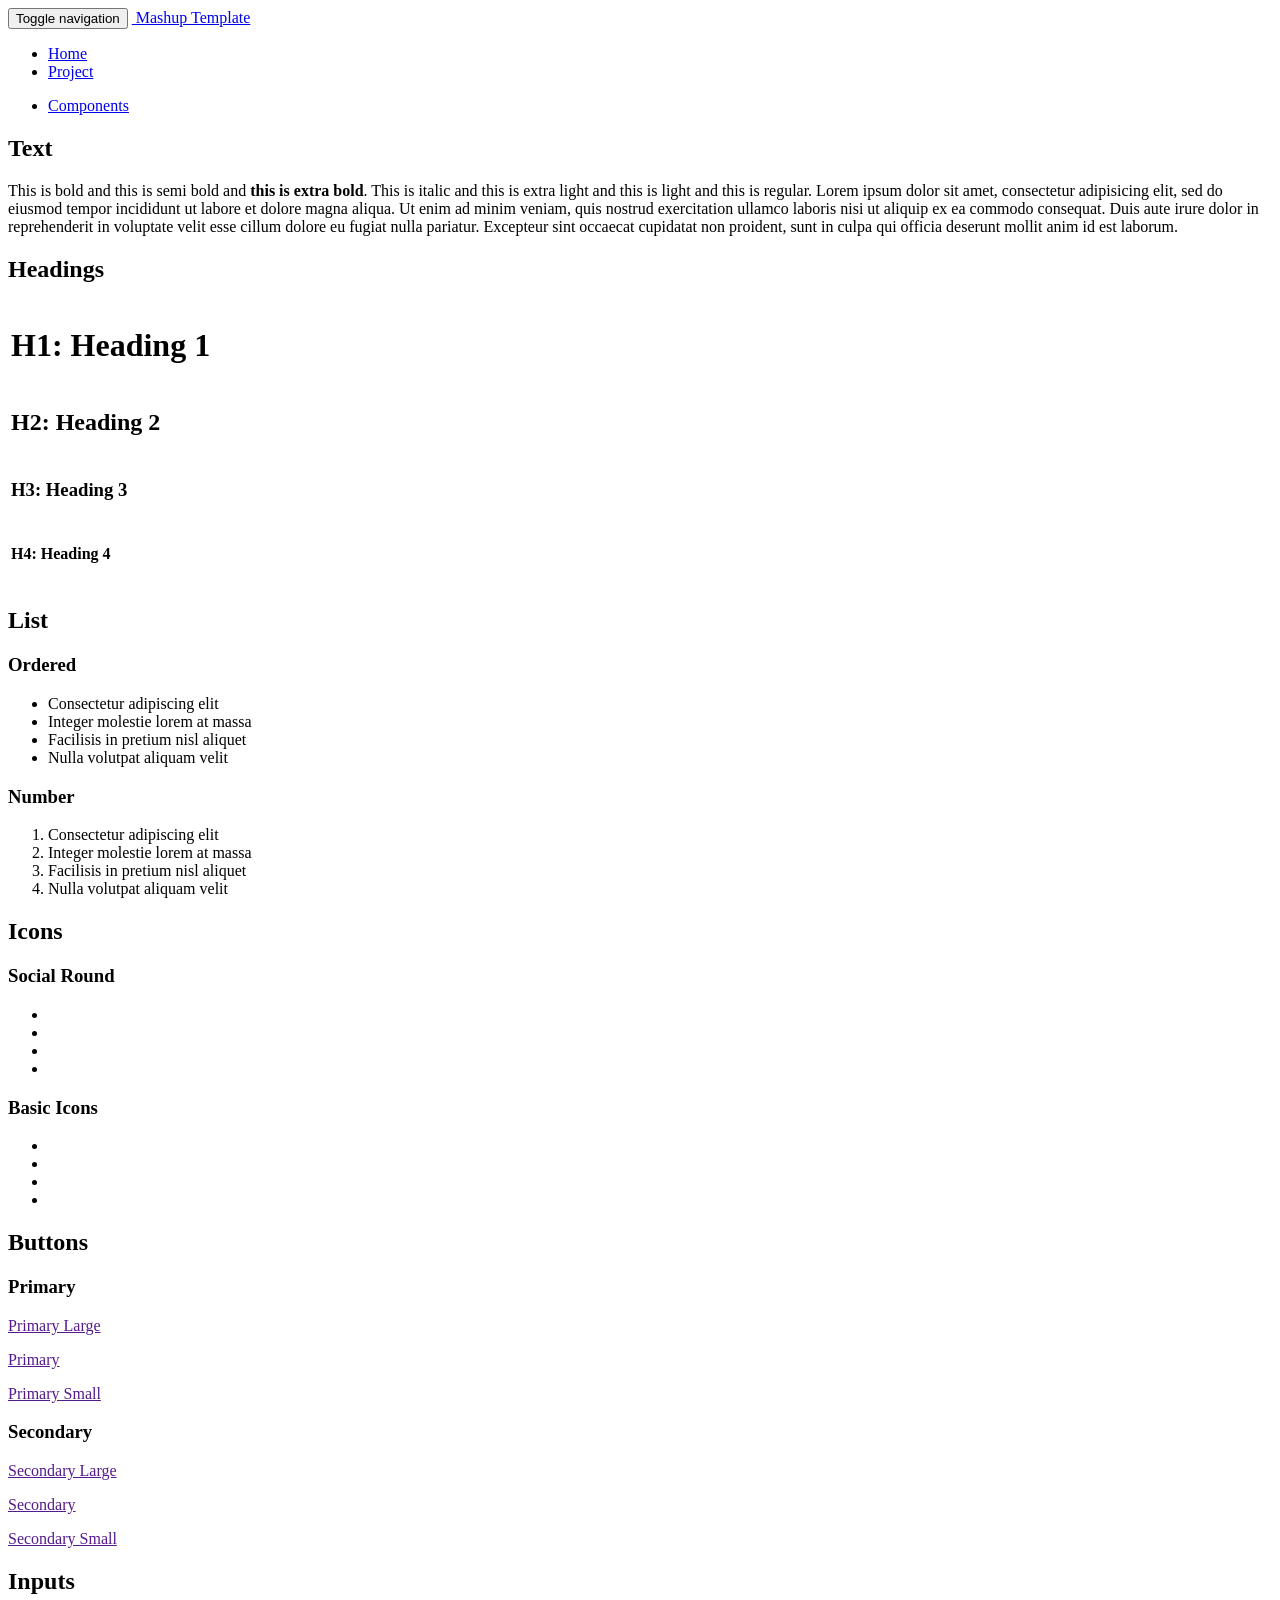
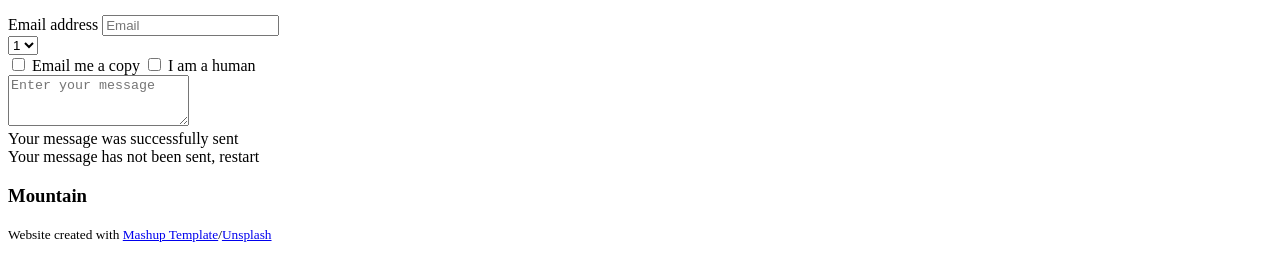
==== components.html @ 3204c40a "first commit" ====
<!DOCTYPE html>
<html lang="en">

<head>
  <meta charset="UTF-8">
  <meta content="IE=edge" http-equiv="X-UA-Compatible">
  <meta content="width=device-width,initial-scale=1" name="viewport">
  <meta content="description" name="description">
  <meta name="google" content="notranslate" />
  <meta content="Mashup templates have been developped by Orson.io team" name="author">

  <!-- Disable tap highlight on IE -->
  <meta name="msapplication-tap-highlight" content="no">
  
  
  <link rel="apple-touch-icon" sizes="180x180" href="./assets/apple-icon-180x180.png">
  <link href="./assets/favicon.ico" rel="icon">

  <link href="" rel="stylesheet">


  <title>Title page</title>

<link href="./main.550dcf66.css" rel="stylesheet"></head>

<body> <!-- Add your content of header -->
<header>
  <nav class="navbar navbar-default active">
    <div class="container">
      <div class="navbar-header">
        <button type="button" class="navbar-toggle collapsed" data-toggle="collapse" data-target="#navbar-collapse" aria-expanded="false">
          <span class="sr-only">Toggle navigation</span>
          <span class="icon-bar"></span>
          <span class="icon-bar"></span>
          <span class="icon-bar"></span>
        </button>
        <a class="navbar-brand" href="./index.html" title="">
          <img src="./assets/images/mashup-icon.svg" class="navbar-logo-img" alt="">
          Mashup Template
        </a>
      </div>

      <div class="collapse navbar-collapse" id="navbar-collapse">
        <ul class="nav navbar-nav navbar-right">
          <li><a href="./index.html" title="">Home</a></li>
          <li><a href="./project.html" title="">Project</a></li>
          <li>
            <p>
              <a href="./components.html" class="btn btn-default navbar-btn" title="">Components</a>
            </p>
          </li>

        </ul>
      </div> 
    </div>
  </nav>
</header>

<!-- Add your site or app content here -->
  <div class="container">
    <div class="row">
      <div class="col-xs-12 col-md-6">

        <div class="template-example">
          <h2 class="template-title-example">Text</h2>
          <p>This is bold and this is semi bold and <b>this is extra bold</b>. This is italic and this is extra light and this is light
          and this is regular. Lorem ipsum dolor sit amet, consectetur adipisicing elit, sed do eiusmod
          tempor incididunt ut labore et dolore magna aliqua. Ut enim ad minim veniam,
          quis nostrud exercitation ullamco laboris nisi ut aliquip ex ea commodo
          consequat. Duis aute irure dolor in reprehenderit in voluptate velit esse
          cillum dolore eu fugiat nulla pariatur. Excepteur sint occaecat cupidatat non
          proident, sunt in culpa qui officia deserunt mollit anim id est laborum.
          </p>
        </div>

        <div class="template-example">
          <h2 class="template-title-example">Headings</h2>
          
          <table class="table table-bordered">
            <tr><td><h1>H1: Heading 1</h1></td></tr>
            <tr><td><h2>H2: Heading 2</h2></td></tr>
            <tr><td><h3>H3: Heading 3</h3></td></tr>
            <tr><td><h4>H4: Heading 4</h4></td></tr>
          </table>
        </div>

        <div class="template-example">
          <h2 class="template-title-example">List</h2>
          <div class="row">
            <div class="col-md-6">
              <h3 class="template-title-example">Ordered</h3>
              <ul>
                <li>Consectetur adipiscing elit</li>
                <li>Integer molestie lorem at massa</li>
                <li>Facilisis in pretium nisl aliquet</li>
                <li>Nulla volutpat aliquam velit</li>
              </ul>
            </div>
            <div class="col-md-6">
              <h3 class="template-title-example">Number</h3>
              <ol>
                <li>Consectetur adipiscing elit</li>
                <li>Integer molestie lorem at massa</li>
                <li>Facilisis in pretium nisl aliquet</li>
                <li>Nulla volutpat aliquam velit</li>
              </ol>
            </div>
          </div>
        </div>

        
      </div>

      <div class="col-xs-12 col-md-6">
        <div class="template-example">
          <h2 class="template-title-example">Icons</h2>
          
          <div class="row">
            <div class="col-md-6">
              <h3 class="template-title-example">Social Round</h2>
              <ul class="list-icons">
                <li>
                  <a href="" class="social-round-icon fa-icon">
                    <i class="fa fa-facebook"></i>
                  </a>
                </li>
                <li>
                  <a href="" class="social-round-icon fa-icon">
                    <i class="fa fa-twitter"></i>
                  </a>
                </li>
                <li>
                  <a href="" class="social-round-icon fa-icon">
                    <i class="fa fa-linkedin"></i>
                  </a>
                </li>
                <li>
                  <a href="" class="social-round-icon fa-icon">
                    <i class="fa fa-instagram"></i>
                  </a>
                </li>
              </ul>
            </div>
            <div class="col-md-6">
               <h3 class="template-title-example">Basic Icons</h2>
                <ul class="list-icons">
                  <li>
                    <span class="fa-icon">
                      <i class="fa fa-facebook"></i>
                    </span>
                  </li>
                  <li>
                    <span class="fa-icon">
                      <i class="fa fa-twitter"></i>
                    </span>
                  </li>
                  <li>
                    <span class="fa-icon">
                      <i class="fa fa-linkedin"></i>
                    </span>
                  </li>
                  <li>
                    <span class="fa-icon">
                      <i class="fa fa-instagram"></i>
                    </span>
                  </li>
                </ul>
            </div>

          </div>


          


        </div>

        <div class="template-example">
          <h2 class="template-title-example">Buttons</h2>
          <div class="row">
            <div class="col-md-6">
              <h3 class="template-title-example">Primary</h2>
              <div class="row">
                  <div class="col-md-6">
                  <p><a href="" class="btn btn-primary btn-lg">Primary Large</a></p>
                  <p><a href="" class="btn btn-primary">Primary </a></p>
                  <p><a href="" class="btn btn-primary btn-sm">Primary Small</a></p>
                </div>
              </div>

            </div>

            <div class="col-md-6">
              <h3 class="template-title-example">Secondary</h2>
              <div class="row">
                  <div class="col-md-6">
                  <p><a href="" class="btn btn-info btn-lg">Secondary Large</a></p>
                  <p><a href="" class="btn btn-info">Secondary </a></p>
                  <p><a href="" class="btn btn-info btn-sm">Secondary Small</a></p>
                </div>
              </div>
            </div>
          </div>
        </div>
        
        <div class="template-example">
          <h2 class="template-title-example">Inputs</h2>

            <div class="form-group">
              <label for="exampleInputEmail1">Email address</label>
              <input type="email" class="form-control" id="exampleInputEmail1" placeholder="Email">
            </div>

            <div class="form-group">
              <select class="form-control">
                <option>1</option>
                <option>2</option>
                <option>3</option>
                <option>4</option>
                <option>5</option>
              </select>
            </div>

            <div class="form-group">
              <label class="checkbox-inline">
                <input 
                type="checkbox" id="inlineCheckbox1" value="option1"> Email me a copy
              </label>
              <label class="checkbox-inline">
                <input type="checkbox" id="inlineCheckbox2" value="option2"> I am a human
              </label>
            </div>

            <div class="form-group">
              <textarea class="form-control" rows="3" placeholder="Enter your message"></textarea>
            </div>
            
            <div class="alert alert-success" role="alert">Your message was successfully sent</div>
            <div class="alert alert-danger" role="alert">Your message has not been sent, restart</div>
        </div>




      </div>
    </div>
  </div>

<footer class="footer-container white-text-container">
  <div class="container">
    <div class="row">

     
      <div class="col-xs-12">
        <h3>Mountain</h3>

        <div class="row">
          <div class="col-xs-12 col-sm-7">
            <p><small>Website created with <a href="http://www.mashup-template.com/" title="Create website with free html template">Mashup Template</a>/<a href="https://www.unsplash.com/" title="Beautiful Free Images">Unsplash</a></small>
            </p>
          </div>
          <div class="col-xs-12 col-sm-5">
            <p class="text-right">
              <a href="https://facebook.com/" class="social-round-icon white-round-icon fa-icon" title="">
                <i class="fa fa-facebook" aria-hidden="true"></i>
              </a>
              <a href="https://twitter.com/" class="social-round-icon white-round-icon fa-icon" title="">
                <i class="fa fa-twitter" aria-hidden="true"></i>
              </a>
              <a href="https://www.linkedin.com/" class="social-round-icon white-round-icon fa-icon" title="">
                <i class="fa fa-linkedin" aria-hidden="true"></i>
              </a>
            </p>
          </div>
        </div>
        
        
      </div>
    </div>
  </div>
</footer>

<script>
  document.addEventListener("DOMContentLoaded", function (event) {
    navActivePage();
    scrollRevelation('.reveal');
  });
</script>

<!-- Google Analytics: change UA-XXXXX-X to be your site's ID 

<script>
  (function (i, s, o, g, r, a, m) {
    i['GoogleAnalyticsObject'] = r; i[r] = i[r] || function () {
      (i[r].q = i[r].q || []).push(arguments)
    }, i[r].l = 1 * new Date(); a = s.createElement(o),
      m = s.getElementsByTagName(o)[0]; a.async = 1; a.src = g; m.parentNode.insertBefore(a, m)
  })(window, document, 'script', '//www.google-analytics.com/analytics.js', 'ga');
  ga('create', 'UA-XXXXX-X', 'auto');
  ga('send', 'pageview');
</script>

--> <script type="text/javascript" src="./main.0cf8b554.js"></script></body>

</html>
---- main.550dcf66.css ----
@import url(https://fonts.googleapis.com/css?family=Hind+Siliguri:300,600|Martel:400,900);@import url(https://maxcdn.bootstrapcdn.com/font-awesome/4.7.0/css/font-awesome.min.css);/*!
 * Bootstrap v3.3.7 (http://getbootstrap.com)
 * Copyright 2011-2016 Twitter, Inc.
 * Licensed under MIT (https://github.com/twbs/bootstrap/blob/master/LICENSE)
 */
/*! normalize.css v3.0.3 | MIT License | github.com/necolas/normalize.css */html{font-family:sans-serif;-ms-text-size-adjust:100%;-webkit-text-size-adjust:100%}body{margin:0}article,aside,details,figcaption,figure,footer,header,hgroup,main,menu,nav,section,summary{display:block}audio,canvas,progress,video{display:inline-block;vertical-align:baseline}audio:not([controls]){display:none;height:0}[hidden],template{display:none}a{background-color:transparent}a:active,a:hover{outline:0}abbr[title]{border-bottom:1px dotted}b,strong{font-weight:700}dfn{font-style:italic}h1{font-size:2em;margin:.67em 0}mark{background:#ff0;color:#000}small{font-size:80%}sub,sup{font-size:75%;line-height:0;position:relative;vertical-align:baseline}sup{top:-.5em}sub{bottom:-.25em}img{border:0}svg:not(:root){overflow:hidden}figure{margin:1em 40px}hr{box-sizing:content-box;height:0}pre{overflow:auto}code,kbd,pre,samp{font-family:monospace,monospace;font-size:1em}button,input,optgroup,select,textarea{color:inherit;font:inherit;margin:0}button{overflow:visible}button,select{text-transform:none}button,html input[type=button],input[type=reset],input[type=submit]{-webkit-appearance:button;cursor:pointer}button[disabled],html input[disabled]{cursor:default}button::-moz-focus-inner,input::-moz-focus-inner{border:0;padding:0}input{line-height:normal}input[type=checkbox],input[type=radio]{box-sizing:border-box;padding:0}input[type=number]::-webkit-inner-spin-button,input[type=number]::-webkit-outer-spin-button{height:auto}input[type=search]{-webkit-appearance:textfield;box-sizing:content-box}input[type=search]::-webkit-search-cancel-button,input[type=search]::-webkit-search-decoration{-webkit-appearance:none}fieldset{border:1px solid silver;margin:0 2px;padding:.35em .625em .75em}textarea{overflow:auto}optgroup{font-weight:700}table{border-collapse:collapse;border-spacing:0}td,th{padding:0}

/*! Source: https://github.com/h5bp/html5-boilerplate/blob/master/src/css/main.css */@media print{*,:after,:before{background:transparent!important;color:#000!important;box-shadow:none!important;text-shadow:none!important}a,a:visited{text-decoration:underline}a[href]:after{content:" (" attr(href) ")"}abbr[title]:after{content:" (" attr(title) ")"}a[href^="#"]:after,a[href^="javascript:"]:after{content:""}blockquote,pre{border:1px solid #999;page-break-inside:avoid}thead{display:table-header-group}img,tr{page-break-inside:avoid}img{max-width:100%!important}h2,h3,p{orphans:3;widows:3}h2,h3{page-break-after:avoid}.navbar{display:none}.btn>.caret,.dropup>.btn>.caret{border-top-color:#000!important}.label{border:1px solid #000}.table{border-collapse:collapse!important}.table td,.table th{background-color:#fff!important}.table-bordered td,.table-bordered th{border:1px solid #ddd!important}}*,:after,:before{-webkit-box-sizing:border-box;-moz-box-sizing:border-box;box-sizing:border-box}html{font-size:10px;-webkit-tap-highlight-color:transparent}body{font-family:Hind Siliguri,Helvetica,Arial,sans-serif;font-size:18px;line-height:1.42857;color:#838383;background-color:#fff}button,input,select,textarea{font-family:inherit;font-size:inherit;line-height:inherit}a{color:#1763e9;text-decoration:none}a:focus,a:hover{color:#1045a4;text-decoration:underline}a:focus{outline:5px auto -webkit-focus-ring-color;outline-offset:-2px}figure{margin:0}img{vertical-align:middle}.img-responsive{display:block;max-width:100%;height:auto}.img-rounded{border-radius:4px}.img-thumbnail{padding:4px;line-height:1.42857;background-color:#fff;border:1px solid #ddd;border-radius:2px;-webkit-transition:all .2s ease-in-out;-o-transition:all .2s ease-in-out;transition:all .2s ease-in-out;display:inline-block;max-width:100%;height:auto}.img-circle{border-radius:50%}hr{margin-top:25px;margin-bottom:25px;border:0;border-top:1px solid #eee}.sr-only{position:absolute;width:1px;height:1px;margin:-1px;padding:0;overflow:hidden;clip:rect(0,0,0,0);border:0}.sr-only-focusable:active,.sr-only-focusable:focus{position:static;width:auto;height:auto;margin:0;overflow:visible;clip:auto}[role=button]{cursor:pointer}.h1,.h2,.h3,.h4,.h5,.h6,h1,h2,h3,h4,h5,h6{font-family:Martel,Times New Roman,Times,serif;font-weight:900;line-height:1.1;color:#1763e9}.h1 .small,.h1 small,.h2 .small,.h2 small,.h3 .small,.h3 small,.h4 .small,.h4 small,.h5 .small,.h5 small,.h6 .small,.h6 small,h1 .small,h1 small,h2 .small,h2 small,h3 .small,h3 small,h4 .small,h4 small,h5 .small,h5 small,h6 .small,h6 small{font-weight:400;line-height:1;color:#777}.h1,.h2,.h3,h1,h2,h3{margin-top:25px;margin-bottom:12.5px}.h1 .small,.h1 small,.h2 .small,.h2 small,.h3 .small,.h3 small,h1 .small,h1 small,h2 .small,h2 small,h3 .small,h3 small{font-size:65%}.h4,.h5,.h6,h4,h5,h6{margin-top:12.5px;margin-bottom:12.5px}.h4 .small,.h4 small,.h5 .small,.h5 small,.h6 .small,.h6 small,h4 .small,h4 small,h5 .small,h5 small,h6 .small,h6 small{font-size:75%}.h1,h1{font-size:59px}.h2,h2{font-size:31px}.h3,h3{font-size:24px}.h4,.h5,h4,h5{font-size:18px}.h6,h6{font-size:16px}p{margin:0 0 12.5px}.lead{margin-bottom:25px;font-size:20px;font-weight:300;line-height:1.4}@media (min-width:768px){.lead{font-size:27px}}.small,small{font-size:77%}.mark,mark{background-color:#fcf8e3;padding:.2em}.text-left{text-align:left}.text-right{text-align:right}.text-center{text-align:center}.text-justify{text-align:justify}.text-nowrap{white-space:nowrap}.text-lowercase{text-transform:lowercase}.initialism,.text-uppercase{text-transform:uppercase}.text-capitalize{text-transform:capitalize}.text-muted{color:#777}.text-primary{color:#1763e9}a.text-primary:focus,a.text-primary:hover{color:#124fbb}.text-success{color:#fff}a.text-success:focus,a.text-success:hover{color:#e6e6e6}.text-info{color:#31708f}a.text-info:focus,a.text-info:hover{color:#245269}.text-warning{color:#8a6d3b}a.text-warning:focus,a.text-warning:hover{color:#66512c}.text-danger{color:#fff}a.text-danger:focus,a.text-danger:hover{color:#e6e6e6}.bg-primary{color:#fff;background-color:#1763e9}a.bg-primary:focus,a.bg-primary:hover{background-color:#124fbb}.bg-success{background-color:#08005f}a.bg-success:focus,a.bg-success:hover{background-color:#04002c}.bg-info{background-color:#d9edf7}a.bg-info:focus,a.bg-info:hover{background-color:#afd9ee}.bg-warning{background-color:#fcf8e3}a.bg-warning:focus,a.bg-warning:hover{background-color:#f7ecb5}.bg-danger{background-color:#ca044b}a.bg-danger:focus,a.bg-danger:hover{background-color:#980338}.page-header{padding-bottom:11.5px;margin:50px 0 25px;border-bottom:1px solid #eee}ol,ul{margin-top:0;margin-bottom:12.5px}ol ol,ol ul,ul ol,ul ul{margin-bottom:0}.list-inline,.list-unstyled{padding-left:0;list-style:none}.list-inline{margin-left:-5px}.list-inline>li{display:inline-block;padding-left:5px;padding-right:5px}dl{margin-top:0;margin-bottom:25px}dd,dt{line-height:1.42857}dt{font-weight:700}dd{margin-left:0}.dl-horizontal dd:after,.dl-horizontal dd:before{content:" ";display:table}.dl-horizontal dd:after{clear:both}@media (min-width:768px){.dl-horizontal dt{float:left;width:160px;clear:left;text-align:right;overflow:hidden;text-overflow:ellipsis;white-space:nowrap}.dl-horizontal dd{margin-left:180px}}abbr[data-original-title],abbr[title]{cursor:help;border-bottom:1px dotted #777}.initialism{font-size:90%}blockquote{padding:12.5px 25px;margin:0 0 25px;font-size:22.5px;border-left:5px solid #eee}blockquote ol:last-child,blockquote p:last-child,blockquote ul:last-child{margin-bottom:0}blockquote .small,blockquote footer,blockquote small{display:block;font-size:80%;line-height:1.42857;color:#777}blockquote .small:before,blockquote footer:before,blockquote small:before{content:"\2014   \A0"}.blockquote-reverse,blockquote.pull-right{padding-right:15px;padding-left:0;border-right:5px solid #eee;border-left:0;text-align:right}.blockquote-reverse .small:before,.blockquote-reverse footer:before,.blockquote-reverse small:before,blockquote.pull-right .small:before,blockquote.pull-right footer:before,blockquote.pull-right small:before{content:""}.blockquote-reverse .small:after,.blockquote-reverse footer:after,.blockquote-reverse small:after,blockquote.pull-right .small:after,blockquote.pull-right footer:after,blockquote.pull-right small:after{content:"\A0   \2014"}address{margin-bottom:25px;font-style:normal;line-height:1.42857}code,kbd,pre,samp{font-family:Menlo,Monaco,Consolas,Courier New,monospace}code{color:#c7254e;background-color:#f9f2f4}code,kbd{padding:2px 4px;font-size:90%;border-radius:2px}kbd{color:#fff;background-color:#333;box-shadow:inset 0 -1px 0 rgba(0,0,0,.25)}kbd kbd{padding:0;font-size:100%;font-weight:700;box-shadow:none}pre{display:block;padding:12px;margin:0 0 12.5px;font-size:17px;line-height:1.42857;word-break:break-all;word-wrap:break-word;color:#333;background-color:#f5f5f5;border:1px solid #ccc;border-radius:2px}pre code{padding:0;font-size:inherit;color:inherit;white-space:pre-wrap;background-color:transparent;border-radius:0}.pre-scrollable{max-height:340px;overflow-y:scroll}.container{margin-right:auto;margin-left:auto;padding-left:15px;padding-right:15px}.container:after,.container:before{content:" ";display:table}.container:after{clear:both}@media (min-width:768px){.container{width:750px}}@media (min-width:992px){.container{width:970px}}@media (min-width:1200px){.container{width:1170px}}.container-fluid{margin-right:auto;margin-left:auto;padding-left:15px;padding-right:15px}.container-fluid:after,.container-fluid:before{content:" ";display:table}.container-fluid:after{clear:both}.row{margin-left:-15px;margin-right:-15px}.row:after,.row:before{content:" ";display:table}.row:after{clear:both}.col-lg-1,.col-lg-2,.col-lg-3,.col-lg-4,.col-lg-5,.col-lg-6,.col-lg-7,.col-lg-8,.col-lg-9,.col-lg-10,.col-lg-11,.col-lg-12,.col-md-1,.col-md-2,.col-md-3,.col-md-4,.col-md-5,.col-md-6,.col-md-7,.col-md-8,.col-md-9,.col-md-10,.col-md-11,.col-md-12,.col-sm-1,.col-sm-2,.col-sm-3,.col-sm-4,.col-sm-5,.col-sm-6,.col-sm-7,.col-sm-8,.col-sm-9,.col-sm-10,.col-sm-11,.col-sm-12,.col-xs-1,.col-xs-2,.col-xs-3,.col-xs-4,.col-xs-5,.col-xs-6,.col-xs-7,.col-xs-8,.col-xs-9,.col-xs-10,.col-xs-11,.col-xs-12{position:relative;min-height:1px;padding-left:15px;padding-right:15px}.col-xs-1,.col-xs-2,.col-xs-3,.col-xs-4,.col-xs-5,.col-xs-6,.col-xs-7,.col-xs-8,.col-xs-9,.col-xs-10,.col-xs-11,.col-xs-12{float:left}.col-xs-1{width:8.33333%}.col-xs-2{width:16.66667%}.col-xs-3{width:25%}.col-xs-4{width:33.33333%}.col-xs-5{width:41.66667%}.col-xs-6{width:50%}.col-xs-7{width:58.33333%}.col-xs-8{width:66.66667%}.col-xs-9{width:75%}.col-xs-10{width:83.33333%}.col-xs-11{width:91.66667%}.col-xs-12{width:100%}.col-xs-pull-0{right:auto}.col-xs-pull-1{right:8.33333%}.col-xs-pull-2{right:16.66667%}.col-xs-pull-3{right:25%}.col-xs-pull-4{right:33.33333%}.col-xs-pull-5{right:41.66667%}.col-xs-pull-6{right:50%}.col-xs-pull-7{right:58.33333%}.col-xs-pull-8{right:66.66667%}.col-xs-pull-9{right:75%}.col-xs-pull-10{right:83.33333%}.col-xs-pull-11{right:91.66667%}.col-xs-pull-12{right:100%}.col-xs-push-0{left:auto}.col-xs-push-1{left:8.33333%}.col-xs-push-2{left:16.66667%}.col-xs-push-3{left:25%}.col-xs-push-4{left:33.33333%}.col-xs-push-5{left:41.66667%}.col-xs-push-6{left:50%}.col-xs-push-7{left:58.33333%}.col-xs-push-8{left:66.66667%}.col-xs-push-9{left:75%}.col-xs-push-10{left:83.33333%}.col-xs-push-11{left:91.66667%}.col-xs-push-12{left:100%}.col-xs-offset-0{margin-left:0}.col-xs-offset-1{margin-left:8.33333%}.col-xs-offset-2{margin-left:16.66667%}.col-xs-offset-3{margin-left:25%}.col-xs-offset-4{margin-left:33.33333%}.col-xs-offset-5{margin-left:41.66667%}.col-xs-offset-6{margin-left:50%}.col-xs-offset-7{margin-left:58.33333%}.col-xs-offset-8{margin-left:66.66667%}.col-xs-offset-9{margin-left:75%}.col-xs-offset-10{margin-left:83.33333%}.col-xs-offset-11{margin-left:91.66667%}.col-xs-offset-12{margin-left:100%}@media (min-width:768px){.col-sm-1,.col-sm-2,.col-sm-3,.col-sm-4,.col-sm-5,.col-sm-6,.col-sm-7,.col-sm-8,.col-sm-9,.col-sm-10,.col-sm-11,.col-sm-12{float:left}.col-sm-1{width:8.33333%}.col-sm-2{width:16.66667%}.col-sm-3{width:25%}.col-sm-4{width:33.33333%}.col-sm-5{width:41.66667%}.col-sm-6{width:50%}.col-sm-7{width:58.33333%}.col-sm-8{width:66.66667%}.col-sm-9{width:75%}.col-sm-10{width:83.33333%}.col-sm-11{width:91.66667%}.col-sm-12{width:100%}.col-sm-pull-0{right:auto}.col-sm-pull-1{right:8.33333%}.col-sm-pull-2{right:16.66667%}.col-sm-pull-3{right:25%}.col-sm-pull-4{right:33.33333%}.col-sm-pull-5{right:41.66667%}.col-sm-pull-6{right:50%}.col-sm-pull-7{right:58.33333%}.col-sm-pull-8{right:66.66667%}.col-sm-pull-9{right:75%}.col-sm-pull-10{right:83.33333%}.col-sm-pull-11{right:91.66667%}.col-sm-pull-12{right:100%}.col-sm-push-0{left:auto}.col-sm-push-1{left:8.33333%}.col-sm-push-2{left:16.66667%}.col-sm-push-3{left:25%}.col-sm-push-4{left:33.33333%}.col-sm-push-5{left:41.66667%}.col-sm-push-6{left:50%}.col-sm-push-7{left:58.33333%}.col-sm-push-8{left:66.66667%}.col-sm-push-9{left:75%}.col-sm-push-10{left:83.33333%}.col-sm-push-11{left:91.66667%}.col-sm-push-12{left:100%}.col-sm-offset-0{margin-left:0}.col-sm-offset-1{margin-left:8.33333%}.col-sm-offset-2{margin-left:16.66667%}.col-sm-offset-3{margin-left:25%}.col-sm-offset-4{margin-left:33.33333%}.col-sm-offset-5{margin-left:41.66667%}.col-sm-offset-6{margin-left:50%}.col-sm-offset-7{margin-left:58.33333%}.col-sm-offset-8{margin-left:66.66667%}.col-sm-offset-9{margin-left:75%}.col-sm-offset-10{margin-left:83.33333%}.col-sm-offset-11{margin-left:91.66667%}.col-sm-offset-12{margin-left:100%}}@media (min-width:992px){.col-md-1,.col-md-2,.col-md-3,.col-md-4,.col-md-5,.col-md-6,.col-md-7,.col-md-8,.col-md-9,.col-md-10,.col-md-11,.col-md-12{float:left}.col-md-1{width:8.33333%}.col-md-2{width:16.66667%}.col-md-3{width:25%}.col-md-4{width:33.33333%}.col-md-5{width:41.66667%}.col-md-6{width:50%}.col-md-7{width:58.33333%}.col-md-8{width:66.66667%}.col-md-9{width:75%}.col-md-10{width:83.33333%}.col-md-11{width:91.66667%}.col-md-12{width:100%}.col-md-pull-0{right:auto}.col-md-pull-1{right:8.33333%}.col-md-pull-2{right:16.66667%}.col-md-pull-3{right:25%}.col-md-pull-4{right:33.33333%}.col-md-pull-5{right:41.66667%}.col-md-pull-6{right:50%}.col-md-pull-7{right:58.33333%}.col-md-pull-8{right:66.66667%}.col-md-pull-9{right:75%}.col-md-pull-10{right:83.33333%}.col-md-pull-11{right:91.66667%}.col-md-pull-12{right:100%}.col-md-push-0{left:auto}.col-md-push-1{left:8.33333%}.col-md-push-2{left:16.66667%}.col-md-push-3{left:25%}.col-md-push-4{left:33.33333%}.col-md-push-5{left:41.66667%}.col-md-push-6{left:50%}.col-md-push-7{left:58.33333%}.col-md-push-8{left:66.66667%}.col-md-push-9{left:75%}.col-md-push-10{left:83.33333%}.col-md-push-11{left:91.66667%}.col-md-push-12{left:100%}.col-md-offset-0{margin-left:0}.col-md-offset-1{margin-left:8.33333%}.col-md-offset-2{margin-left:16.66667%}.col-md-offset-3{margin-left:25%}.col-md-offset-4{margin-left:33.33333%}.col-md-offset-5{margin-left:41.66667%}.col-md-offset-6{margin-left:50%}.col-md-offset-7{margin-left:58.33333%}.col-md-offset-8{margin-left:66.66667%}.col-md-offset-9{margin-left:75%}.col-md-offset-10{margin-left:83.33333%}.col-md-offset-11{margin-left:91.66667%}.col-md-offset-12{margin-left:100%}}@media (min-width:1200px){.col-lg-1,.col-lg-2,.col-lg-3,.col-lg-4,.col-lg-5,.col-lg-6,.col-lg-7,.col-lg-8,.col-lg-9,.col-lg-10,.col-lg-11,.col-lg-12{float:left}.col-lg-1{width:8.33333%}.col-lg-2{width:16.66667%}.col-lg-3{width:25%}.col-lg-4{width:33.33333%}.col-lg-5{width:41.66667%}.col-lg-6{width:50%}.col-lg-7{width:58.33333%}.col-lg-8{width:66.66667%}.col-lg-9{width:75%}.col-lg-10{width:83.33333%}.col-lg-11{width:91.66667%}.col-lg-12{width:100%}.col-lg-pull-0{right:auto}.col-lg-pull-1{right:8.33333%}.col-lg-pull-2{right:16.66667%}.col-lg-pull-3{right:25%}.col-lg-pull-4{right:33.33333%}.col-lg-pull-5{right:41.66667%}.col-lg-pull-6{right:50%}.col-lg-pull-7{right:58.33333%}.col-lg-pull-8{right:66.66667%}.col-lg-pull-9{right:75%}.col-lg-pull-10{right:83.33333%}.col-lg-pull-11{right:91.66667%}.col-lg-pull-12{right:100%}.col-lg-push-0{left:auto}.col-lg-push-1{left:8.33333%}.col-lg-push-2{left:16.66667%}.col-lg-push-3{left:25%}.col-lg-push-4{left:33.33333%}.col-lg-push-5{left:41.66667%}.col-lg-push-6{left:50%}.col-lg-push-7{left:58.33333%}.col-lg-push-8{left:66.66667%}.col-lg-push-9{left:75%}.col-lg-push-10{left:83.33333%}.col-lg-push-11{left:91.66667%}.col-lg-push-12{left:100%}.col-lg-offset-0{margin-left:0}.col-lg-offset-1{margin-left:8.33333%}.col-lg-offset-2{margin-left:16.66667%}.col-lg-offset-3{margin-left:25%}.col-lg-offset-4{margin-left:33.33333%}.col-lg-offset-5{margin-left:41.66667%}.col-lg-offset-6{margin-left:50%}.col-lg-offset-7{margin-left:58.33333%}.col-lg-offset-8{margin-left:66.66667%}.col-lg-offset-9{margin-left:75%}.col-lg-offset-10{margin-left:83.33333%}.col-lg-offset-11{margin-left:91.66667%}.col-lg-offset-12{margin-left:100%}}table{background-color:transparent}caption{padding-top:8px;padding-bottom:8px;color:#777}caption,th{text-align:left}.table{width:100%;max-width:100%;margin-bottom:25px}.table>tbody>tr>td,.table>tbody>tr>th,.table>tfoot>tr>td,.table>tfoot>tr>th,.table>thead>tr>td,.table>thead>tr>th{padding:8px;line-height:1.42857;vertical-align:top;border-top:1px solid #ddd}.table>thead>tr>th{vertical-align:bottom;border-bottom:2px solid #ddd}.table>caption+thead>tr:first-child>td,.table>caption+thead>tr:first-child>th,.table>colgroup+thead>tr:first-child>td,.table>colgroup+thead>tr:first-child>th,.table>thead:first-child>tr:first-child>td,.table>thead:first-child>tr:first-child>th{border-top:0}.table>tbody+tbody{border-top:2px solid #ddd}.table .table{background-color:#fff}.table-condensed>tbody>tr>td,.table-condensed>tbody>tr>th,.table-condensed>tfoot>tr>td,.table-condensed>tfoot>tr>th,.table-condensed>thead>tr>td,.table-condensed>thead>tr>th{padding:5px}.table-bordered,.table-bordered>tbody>tr>td,.table-bordered>tbody>tr>th,.table-bordered>tfoot>tr>td,.table-bordered>tfoot>tr>th,.table-bordered>thead>tr>td,.table-bordered>thead>tr>th{border:1px solid #ddd}.table-bordered>thead>tr>td,.table-bordered>thead>tr>th{border-bottom-width:2px}.table-striped>tbody>tr:nth-of-type(odd){background-color:#f9f9f9}.table-hover>tbody>tr:hover{background-color:#f5f5f5}table col[class*=col-]{position:static;float:none;display:table-column}table td[class*=col-],table th[class*=col-]{position:static;float:none;display:table-cell}.table>tbody>tr.active>td,.table>tbody>tr.active>th,.table>tbody>tr>td.active,.table>tbody>tr>th.active,.table>tfoot>tr.active>td,.table>tfoot>tr.active>th,.table>tfoot>tr>td.active,.table>tfoot>tr>th.active,.table>thead>tr.active>td,.table>thead>tr.active>th,.table>thead>tr>td.active,.table>thead>tr>th.active{background-color:#f5f5f5}.table-hover>tbody>tr.active:hover>td,.table-hover>tbody>tr.active:hover>th,.table-hover>tbody>tr:hover>.active,.table-hover>tbody>tr>td.active:hover,.table-hover>tbody>tr>th.active:hover{background-color:#e8e8e8}.table>tbody>tr.success>td,.table>tbody>tr.success>th,.table>tbody>tr>td.success,.table>tbody>tr>th.success,.table>tfoot>tr.success>td,.table>tfoot>tr.success>th,.table>tfoot>tr>td.success,.table>tfoot>tr>th.success,.table>thead>tr.success>td,.table>thead>tr.success>th,.table>thead>tr>td.success,.table>thead>tr>th.success{background-color:#08005f}.table-hover>tbody>tr.success:hover>td,.table-hover>tbody>tr.success:hover>th,.table-hover>tbody>tr:hover>.success,.table-hover>tbody>tr>td.success:hover,.table-hover>tbody>tr>th.success:hover{background-color:#060046}.table>tbody>tr.info>td,.table>tbody>tr.info>th,.table>tbody>tr>td.info,.table>tbody>tr>th.info,.table>tfoot>tr.info>td,.table>tfoot>tr.info>th,.table>tfoot>tr>td.info,.table>tfoot>tr>th.info,.table>thead>tr.info>td,.table>thead>tr.info>th,.table>thead>tr>td.info,.table>thead>tr>th.info{background-color:#d9edf7}.table-hover>tbody>tr.info:hover>td,.table-hover>tbody>tr.info:hover>th,.table-hover>tbody>tr:hover>.info,.table-hover>tbody>tr>td.info:hover,.table-hover>tbody>tr>th.info:hover{background-color:#c4e3f3}.table>tbody>tr.warning>td,.table>tbody>tr.warning>th,.table>tbody>tr>td.warning,.table>tbody>tr>th.warning,.table>tfoot>tr.warning>td,.table>tfoot>tr.warning>th,.table>tfoot>tr>td.warning,.table>tfoot>tr>th.warning,.table>thead>tr.warning>td,.table>thead>tr.warning>th,.table>thead>tr>td.warning,.table>thead>tr>th.warning{background-color:#fcf8e3}.table-hover>tbody>tr.warning:hover>td,.table-hover>tbody>tr.warning:hover>th,.table-hover>tbody>tr:hover>.warning,.table-hover>tbody>tr>td.warning:hover,.table-hover>tbody>tr>th.warning:hover{background-color:#faf2cc}.table>tbody>tr.danger>td,.table>tbody>tr.danger>th,.table>tbody>tr>td.danger,.table>tbody>tr>th.danger,.table>tfoot>tr.danger>td,.table>tfoot>tr.danger>th,.table>tfoot>tr>td.danger,.table>tfoot>tr>th.danger,.table>thead>tr.danger>td,.table>thead>tr.danger>th,.table>thead>tr>td.danger,.table>thead>tr>th.danger{background-color:#ca044b}.table-hover>tbody>tr.danger:hover>td,.table-hover>tbody>tr.danger:hover>th,.table-hover>tbody>tr:hover>.danger,.table-hover>tbody>tr>td.danger:hover,.table-hover>tbody>tr>th.danger:hover{background-color:#b10442}.table-responsive{overflow-x:auto;min-height:.01%}@media screen and (max-width:767px){.table-responsive{width:100%;margin-bottom:18.75px;overflow-y:hidden;-ms-overflow-style:-ms-autohiding-scrollbar;border:1px solid #ddd}.table-responsive>.table{margin-bottom:0}.table-responsive>.table>tbody>tr>td,.table-responsive>.table>tbody>tr>th,.table-responsive>.table>tfoot>tr>td,.table-responsive>.table>tfoot>tr>th,.table-responsive>.table>thead>tr>td,.table-responsive>.table>thead>tr>th{white-space:nowrap}.table-responsive>.table-bordered{border:0}.table-responsive>.table-bordered>tbody>tr>td:first-child,.table-responsive>.table-bordered>tbody>tr>th:first-child,.table-responsive>.table-bordered>tfoot>tr>td:first-child,.table-responsive>.table-bordered>tfoot>tr>th:first-child,.table-responsive>.table-bordered>thead>tr>td:first-child,.table-responsive>.table-bordered>thead>tr>th:first-child{border-left:0}.table-responsive>.table-bordered>tbody>tr>td:last-child,.table-responsive>.table-bordered>tbody>tr>th:last-child,.table-responsive>.table-bordered>tfoot>tr>td:last-child,.table-responsive>.table-bordered>tfoot>tr>th:last-child,.table-responsive>.table-bordered>thead>tr>td:last-child,.table-responsive>.table-bordered>thead>tr>th:last-child{border-right:0}.table-responsive>.table-bordered>tbody>tr:last-child>td,.table-responsive>.table-bordered>tbody>tr:last-child>th,.table-responsive>.table-bordered>tfoot>tr:last-child>td,.table-responsive>.table-bordered>tfoot>tr:last-child>th{border-bottom:0}}fieldset{margin:0;min-width:0}fieldset,legend{padding:0;border:0}legend{display:block;width:100%;margin-bottom:25px;font-size:27px;line-height:inherit;color:#333;border-bottom:1px solid #e5e5e5}label{display:inline-block;max-width:100%;margin-bottom:5px;font-weight:700}input[type=search]{-webkit-box-sizing:border-box;-moz-box-sizing:border-box;box-sizing:border-box}input[type=checkbox],input[type=radio]{margin:4px 0 0;margin-top:1px\9;line-height:normal}input[type=file]{display:block}input[type=range]{display:block;width:100%}select[multiple],select[size]{height:auto}input[type=checkbox]:focus,input[type=file]:focus,input[type=radio]:focus{outline:5px auto -webkit-focus-ring-color;outline-offset:-2px}output{padding-top:13px}.form-control,output{display:block;font-size:18px;line-height:1.42857;color:#555}.form-control{width:100%;height:51px;padding:12px 18px;background-color:#fff;background-image:none;border:1px solid #ddd;border-radius:2px;-webkit-box-shadow:inset 0 1px 1px rgba(0,0,0,.075);box-shadow:inset 0 1px 1px rgba(0,0,0,.075);-webkit-transition:border-color .15s ease-in-out,box-shadow .15s ease-in-out;-o-transition:border-color ease-in-out .15s,box-shadow ease-in-out .15s;transition:border-color .15s ease-in-out,box-shadow .15s ease-in-out}.form-control:focus{border-color:#66afe9;-webkit-box-shadow:inset 0 1px 1px rgba(0,0,0,.075),0 0 8px rgba(102,175,233,.6);box-shadow:inset 0 1px 1px rgba(0,0,0,.075),0 0 8px rgba(102,175,233,.6)}.form-control::-moz-placeholder{color:#999;opacity:1}.form-control:-ms-input-placeholder{color:#999}.form-control::-webkit-input-placeholder{color:#999}.form-control::-ms-expand{border:0;background-color:transparent}.form-control[disabled],.form-control[readonly],fieldset[disabled] .form-control{background-color:#eee;opacity:1}.form-control[disabled],fieldset[disabled] .form-control{cursor:not-allowed}textarea.form-control{height:auto}input[type=search]{-webkit-appearance:none}@media screen and (-webkit-min-device-pixel-ratio:0){input[type=date].form-control,input[type=datetime-local].form-control,input[type=month].form-control,input[type=time].form-control{line-height:51px}.input-group-sm>.input-group-btn>input[type=date].btn,.input-group-sm>.input-group-btn>input[type=datetime-local].btn,.input-group-sm>.input-group-btn>input[type=month].btn,.input-group-sm>.input-group-btn>input[type=time].btn,.input-group-sm>input[type=date].form-control,.input-group-sm>input[type=date].input-group-addon,.input-group-sm>input[type=datetime-local].form-control,.input-group-sm>input[type=datetime-local].input-group-addon,.input-group-sm>input[type=month].form-control,.input-group-sm>input[type=month].input-group-addon,.input-group-sm>input[type=time].form-control,.input-group-sm>input[type=time].input-group-addon,.input-group-sm input[type=date],.input-group-sm input[type=datetime-local],.input-group-sm input[type=month],.input-group-sm input[type=time],input[type=date].input-sm,input[type=datetime-local].input-sm,input[type=month].input-sm,input[type=time].input-sm{line-height:37px}.input-group-lg>.input-group-btn>input[type=date].btn,.input-group-lg>.input-group-btn>input[type=datetime-local].btn,.input-group-lg>.input-group-btn>input[type=month].btn,.input-group-lg>.input-group-btn>input[type=time].btn,.input-group-lg>input[type=date].form-control,.input-group-lg>input[type=date].input-group-addon,.input-group-lg>input[type=datetime-local].form-control,.input-group-lg>input[type=datetime-local].input-group-addon,.input-group-lg>input[type=month].form-control,.input-group-lg>input[type=month].input-group-addon,.input-group-lg>input[type=time].form-control,.input-group-lg>input[type=time].input-group-addon,.input-group-lg input[type=date],.input-group-lg input[type=datetime-local],.input-group-lg input[type=month],.input-group-lg input[type=time],input[type=date].input-lg,input[type=datetime-local].input-lg,input[type=month].input-lg,input[type=time].input-lg{line-height:61px}}.form-group{margin-bottom:15px}.checkbox,.radio{position:relative;display:block;margin-top:10px;margin-bottom:10px}.checkbox label,.radio label{min-height:25px;padding-left:20px;margin-bottom:0;font-weight:400;cursor:pointer}.checkbox-inline input[type=checkbox],.checkbox input[type=checkbox],.radio-inline input[type=radio],.radio input[type=radio]{position:absolute;margin-left:-20px;margin-top:4px\9}.checkbox+.checkbox,.radio+.radio{margin-top:-5px}.checkbox-inline,.radio-inline{position:relative;display:inline-block;padding-left:20px;margin-bottom:0;vertical-align:middle;font-weight:400;cursor:pointer}.checkbox-inline+.checkbox-inline,.radio-inline+.radio-inline{margin-top:0;margin-left:10px}.checkbox-inline.disabled,.checkbox.disabled label,.radio-inline.disabled,.radio.disabled label,fieldset[disabled] .checkbox-inline,fieldset[disabled] .checkbox label,fieldset[disabled] .radio-inline,fieldset[disabled] .radio label,fieldset[disabled] input[type=checkbox],fieldset[disabled] input[type=radio],input[type=checkbox].disabled,input[type=checkbox][disabled],input[type=radio].disabled,input[type=radio][disabled]{cursor:not-allowed}.form-control-static{padding-top:13px;padding-bottom:13px;margin-bottom:0;min-height:43px}.form-control-static.input-lg,.form-control-static.input-sm,.input-group-lg>.form-control-static.form-control,.input-group-lg>.form-control-static.input-group-addon,.input-group-lg>.input-group-btn>.form-control-static.btn,.input-group-sm>.form-control-static.form-control,.input-group-sm>.form-control-static.input-group-addon,.input-group-sm>.input-group-btn>.form-control-static.btn{padding-left:0;padding-right:0}.input-group-sm>.form-control,.input-group-sm>.input-group-addon,.input-group-sm>.input-group-btn>.btn,.input-sm{height:37px;padding:7px 10px;font-size:14px;line-height:1.5;border-radius:2px}.input-group-sm>.input-group-btn>select.btn,.input-group-sm>select.form-control,.input-group-sm>select.input-group-addon,select.input-sm{height:37px;line-height:37px}.input-group-sm>.input-group-btn>select[multiple].btn,.input-group-sm>.input-group-btn>textarea.btn,.input-group-sm>select[multiple].form-control,.input-group-sm>select[multiple].input-group-addon,.input-group-sm>textarea.form-control,.input-group-sm>textarea.input-group-addon,select[multiple].input-sm,textarea.input-sm{height:auto}.form-group-sm .form-control{height:37px;padding:7px 10px;font-size:14px;line-height:1.5;border-radius:2px}.form-group-sm select.form-control{height:37px;line-height:37px}.form-group-sm select[multiple].form-control,.form-group-sm textarea.form-control{height:auto}.form-group-sm .form-control-static{height:37px;min-height:39px;padding:8px 10px;font-size:14px;line-height:1.5}.input-group-lg>.form-control,.input-group-lg>.input-group-addon,.input-group-lg>.input-group-btn>.btn,.input-lg{height:61px;padding:14px 22px;font-size:23px;line-height:1.33333;border-radius:4px}.input-group-lg>.input-group-btn>select.btn,.input-group-lg>select.form-control,.input-group-lg>select.input-group-addon,select.input-lg{height:61px;line-height:61px}.input-group-lg>.input-group-btn>select[multiple].btn,.input-group-lg>.input-group-btn>textarea.btn,.input-group-lg>select[multiple].form-control,.input-group-lg>select[multiple].input-group-addon,.input-group-lg>textarea.form-control,.input-group-lg>textarea.input-group-addon,select[multiple].input-lg,textarea.input-lg{height:auto}.form-group-lg .form-control{height:61px;padding:14px 22px;font-size:23px;line-height:1.33333;border-radius:4px}.form-group-lg select.form-control{height:61px;line-height:61px}.form-group-lg select[multiple].form-control,.form-group-lg textarea.form-control{height:auto}.form-group-lg .form-control-static{height:61px;min-height:48px;padding:15px 22px;font-size:23px;line-height:1.33333}.has-feedback{position:relative}.has-feedback .form-control{padding-right:63.75px}.form-control-feedback{position:absolute;top:0;right:0;z-index:2;display:block;width:51px;height:51px;line-height:51px;text-align:center;pointer-events:none}.form-group-lg .form-control+.form-control-feedback,.input-group-lg+.form-control-feedback,.input-group-lg>.form-control+.form-control-feedback,.input-group-lg>.input-group-addon+.form-control-feedback,.input-group-lg>.input-group-btn>.btn+.form-control-feedback,.input-lg+.form-control-feedback{width:61px;height:61px;line-height:61px}.form-group-sm .form-control+.form-control-feedback,.input-group-sm+.form-control-feedback,.input-group-sm>.form-control+.form-control-feedback,.input-group-sm>.input-group-addon+.form-control-feedback,.input-group-sm>.input-group-btn>.btn+.form-control-feedback,.input-sm+.form-control-feedback{width:37px;height:37px;line-height:37px}.has-success .checkbox,.has-success .checkbox-inline,.has-success.checkbox-inline label,.has-success.checkbox label,.has-success .control-label,.has-success .help-block,.has-success .radio,.has-success .radio-inline,.has-success.radio-inline label,.has-success.radio label{color:#fff}.has-success .form-control{border-color:#fff;-webkit-box-shadow:inset 0 1px 1px rgba(0,0,0,.075);box-shadow:inset 0 1px 1px rgba(0,0,0,.075)}.has-success .form-control:focus{border-color:#e6e6e6;-webkit-box-shadow:inset 0 1px 1px rgba(0,0,0,.075),0 0 6px #fff;box-shadow:inset 0 1px 1px rgba(0,0,0,.075),0 0 6px #fff}.has-success .input-group-addon{color:#fff;border-color:#fff;background-color:#08005f}.has-success .form-control-feedback{color:#fff}.has-warning .checkbox,.has-warning .checkbox-inline,.has-warning.checkbox-inline label,.has-warning.checkbox label,.has-warning .control-label,.has-warning .help-block,.has-warning .radio,.has-warning .radio-inline,.has-warning.radio-inline label,.has-warning.radio label{color:#8a6d3b}.has-warning .form-control{border-color:#8a6d3b;-webkit-box-shadow:inset 0 1px 1px rgba(0,0,0,.075);box-shadow:inset 0 1px 1px rgba(0,0,0,.075)}.has-warning .form-control:focus{border-color:#66512c;-webkit-box-shadow:inset 0 1px 1px rgba(0,0,0,.075),0 0 6px #c0a16b;box-shadow:inset 0 1px 1px rgba(0,0,0,.075),0 0 6px #c0a16b}.has-warning .input-group-addon{color:#8a6d3b;border-color:#8a6d3b;background-color:#fcf8e3}.has-warning .form-control-feedback{color:#8a6d3b}.has-error .checkbox,.has-error .checkbox-inline,.has-error.checkbox-inline label,.has-error.checkbox label,.has-error .control-label,.has-error .help-block,.has-error .radio,.has-error .radio-inline,.has-error.radio-inline label,.has-error.radio label{color:#fff}.has-error .form-control{border-color:#fff;-webkit-box-shadow:inset 0 1px 1px rgba(0,0,0,.075);box-shadow:inset 0 1px 1px rgba(0,0,0,.075)}.has-error .form-control:focus{border-color:#e6e6e6;-webkit-box-shadow:inset 0 1px 1px rgba(0,0,0,.075),0 0 6px #fff;box-shadow:inset 0 1px 1px rgba(0,0,0,.075),0 0 6px #fff}.has-error .input-group-addon{color:#fff;border-color:#fff;background-color:#ca044b}.has-error .form-control-feedback{color:#fff}.has-feedback label~.form-control-feedback{top:30px}.has-feedback label.sr-only~.form-control-feedback{top:0}.help-block{display:block;margin-top:5px;margin-bottom:10px;color:#c3c3c3}@media (min-width:768px){.form-inline .form-group{display:inline-block;margin-bottom:0;vertical-align:middle}.form-inline .form-control{display:inline-block;width:auto;vertical-align:middle}.form-inline .form-control-static{display:inline-block}.form-inline .input-group{display:inline-table;vertical-align:middle}.form-inline .input-group .form-control,.form-inline .input-group .input-group-addon,.form-inline .input-group .input-group-btn{width:auto}.form-inline .input-group>.form-control{width:100%}.form-inline .control-label{margin-bottom:0;vertical-align:middle}.form-inline .checkbox,.form-inline .radio{display:inline-block;margin-top:0;margin-bottom:0;vertical-align:middle}.form-inline .checkbox label,.form-inline .radio label{padding-left:0}.form-inline .checkbox input[type=checkbox],.form-inline .radio input[type=radio]{position:relative;margin-left:0}.form-inline .has-feedback .form-control-feedback{top:0}}.form-horizontal .checkbox,.form-horizontal .checkbox-inline,.form-horizontal .radio,.form-horizontal .radio-inline{margin-top:0;margin-bottom:0;padding-top:13px}.form-horizontal .checkbox,.form-horizontal .radio{min-height:38px}.form-horizontal .form-group{margin-left:-15px;margin-right:-15px}.form-horizontal .form-group:after,.form-horizontal .form-group:before{content:" ";display:table}.form-horizontal .form-group:after{clear:both}@media (min-width:768px){.form-horizontal .control-label{text-align:right;margin-bottom:0;padding-top:13px}}.form-horizontal .has-feedback .form-control-feedback{right:15px}@media (min-width:768px){.form-horizontal .form-group-lg .control-label{padding-top:15px;font-size:23px}}@media (min-width:768px){.form-horizontal .form-group-sm .control-label{padding-top:8px;font-size:14px}}.btn{display:inline-block;margin-bottom:0;font-weight:400;text-align:center;vertical-align:middle;touch-action:manipulation;cursor:pointer;background-image:none;border:1px solid transparent;white-space:nowrap;padding:12px 18px;font-size:18px;line-height:1.42857;border-radius:2px;-webkit-user-select:none;-moz-user-select:none;-ms-user-select:none;user-select:none}.btn.active.focus,.btn.active:focus,.btn.focus,.btn:active.focus,.btn:active:focus,.btn:focus{outline:5px auto -webkit-focus-ring-color;outline-offset:-2px}.btn.focus,.btn:focus,.btn:hover{color:#fff;text-decoration:none}.btn.active,.btn:active{outline:0;background-image:none;-webkit-box-shadow:inset 0 3px 5px rgba(0,0,0,.125);box-shadow:inset 0 3px 5px rgba(0,0,0,.125)}.btn.disabled,.btn[disabled],fieldset[disabled] .btn{cursor:not-allowed;opacity:.65;filter:alpha(opacity=65);-webkit-box-shadow:none;box-shadow:none}a.btn.disabled,fieldset[disabled] a.btn{pointer-events:none}.btn-default{color:#fff;background-color:transparent;border-color:#fff}.btn-default.focus,.btn-default:focus{color:#fff;background-color:transparent;border-color:#bfbfbf}.btn-default.active,.btn-default:active,.btn-default:hover,.open>.btn-default.dropdown-toggle{color:#fff;background-color:transparent;border-color:#e0e0e0}.btn-default.active.focus,.btn-default.active:focus,.btn-default.active:hover,.btn-default:active.focus,.btn-default:active:focus,.btn-default:active:hover,.open>.btn-default.dropdown-toggle.focus,.open>.btn-default.dropdown-toggle:focus,.open>.btn-default.dropdown-toggle:hover{color:#fff;background-color:transparent;border-color:#bfbfbf}.btn-default.active,.btn-default:active,.open>.btn-default.dropdown-toggle{background-image:none}.btn-default.disabled.focus,.btn-default.disabled:focus,.btn-default.disabled:hover,.btn-default[disabled].focus,.btn-default[disabled]:focus,.btn-default[disabled]:hover,fieldset[disabled] .btn-default.focus,fieldset[disabled] .btn-default:focus,fieldset[disabled] .btn-default:hover{background-color:transparent;border-color:#fff}.btn-default .badge{color:transparent;background-color:#fff}.btn-primary{color:#1763e9;background-color:transparent;border-color:#1763e9}.btn-primary.focus,.btn-primary:focus{color:#1763e9;background-color:transparent;border-color:#0b3275}.btn-primary.active,.btn-primary:active,.btn-primary:hover,.open>.btn-primary.dropdown-toggle{color:#1763e9;background-color:transparent;border-color:#114bb2}.btn-primary.active.focus,.btn-primary.active:focus,.btn-primary.active:hover,.btn-primary:active.focus,.btn-primary:active:focus,.btn-primary:active:hover,.open>.btn-primary.dropdown-toggle.focus,.open>.btn-primary.dropdown-toggle:focus,.open>.btn-primary.dropdown-toggle:hover{color:#1763e9;background-color:transparent;border-color:#0b3275}.btn-primary.active,.btn-primary:active,.open>.btn-primary.dropdown-toggle{background-image:none}.btn-primary.disabled.focus,.btn-primary.disabled:focus,.btn-primary.disabled:hover,.btn-primary[disabled].focus,.btn-primary[disabled]:focus,.btn-primary[disabled]:hover,fieldset[disabled] .btn-primary.focus,fieldset[disabled] .btn-primary:focus,fieldset[disabled] .btn-primary:hover{background-color:transparent;border-color:#1763e9}.btn-primary .badge{color:transparent;background-color:#1763e9}.btn-success{color:#5cb85c;background-color:transparent;border-color:#5cb85c}.btn-success.focus,.btn-success:focus{color:#5cb85c;background-color:transparent;border-color:#2d672d}.btn-success.active,.btn-success:active,.btn-success:hover,.open>.btn-success.dropdown-toggle{color:#5cb85c;background-color:transparent;border-color:#419641}.btn-success.active.focus,.btn-success.active:focus,.btn-success.active:hover,.btn-success:active.focus,.btn-success:active:focus,.btn-success:active:hover,.open>.btn-success.dropdown-toggle.focus,.open>.btn-success.dropdown-toggle:focus,.open>.btn-success.dropdown-toggle:hover{color:#5cb85c;background-color:transparent;border-color:#2d672d}.btn-success.active,.btn-success:active,.open>.btn-success.dropdown-toggle{background-image:none}.btn-success.disabled.focus,.btn-success.disabled:focus,.btn-success.disabled:hover,.btn-success[disabled].focus,.btn-success[disabled]:focus,.btn-success[disabled]:hover,fieldset[disabled] .btn-success.focus,fieldset[disabled] .btn-success:focus,fieldset[disabled] .btn-success:hover{background-color:transparent;border-color:#5cb85c}.btn-success .badge{color:transparent;background-color:#5cb85c}.btn-info{border-color:#08005f}.btn-info,.btn-info.focus,.btn-info:focus{color:#08005f;background-color:transparent}.btn-info.focus,.btn-info:focus{border-color:#000}.btn-info.active,.btn-info:active,.btn-info:hover,.open>.btn-info.dropdown-toggle{color:#08005f;background-color:transparent;border-color:#030022}.btn-info.active.focus,.btn-info.active:focus,.btn-info.active:hover,.btn-info:active.focus,.btn-info:active:focus,.btn-info:active:hover,.open>.btn-info.dropdown-toggle.focus,.open>.btn-info.dropdown-toggle:focus,.open>.btn-info.dropdown-toggle:hover{color:#08005f;background-color:transparent;border-color:#000}.btn-info.active,.btn-info:active,.open>.btn-info.dropdown-toggle{background-image:none}.btn-info.disabled.focus,.btn-info.disabled:focus,.btn-info.disabled:hover,.btn-info[disabled].focus,.btn-info[disabled]:focus,.btn-info[disabled]:hover,fieldset[disabled] .btn-info.focus,fieldset[disabled] .btn-info:focus,fieldset[disabled] .btn-info:hover{background-color:transparent;border-color:#08005f}.btn-info .badge{color:transparent;background-color:#08005f}.btn-warning{color:#f0ad4e;background-color:transparent;border-color:#f0ad4e}.btn-warning.focus,.btn-warning:focus{color:#f0ad4e;background-color:transparent;border-color:#b06d0f}.btn-warning.active,.btn-warning:active,.btn-warning:hover,.open>.btn-warning.dropdown-toggle{color:#f0ad4e;background-color:transparent;border-color:#eb9316}.btn-warning.active.focus,.btn-warning.active:focus,.btn-warning.active:hover,.btn-warning:active.focus,.btn-warning:active:focus,.btn-warning:active:hover,.open>.btn-warning.dropdown-toggle.focus,.open>.btn-warning.dropdown-toggle:focus,.open>.btn-warning.dropdown-toggle:hover{color:#f0ad4e;background-color:transparent;border-color:#b06d0f}.btn-warning.active,.btn-warning:active,.open>.btn-warning.dropdown-toggle{background-image:none}.btn-warning.disabled.focus,.btn-warning.disabled:focus,.btn-warning.disabled:hover,.btn-warning[disabled].focus,.btn-warning[disabled]:focus,.btn-warning[disabled]:hover,fieldset[disabled] .btn-warning.focus,fieldset[disabled] .btn-warning:focus,fieldset[disabled] .btn-warning:hover{background-color:transparent;border-color:#f0ad4e}.btn-warning .badge{color:transparent;background-color:#f0ad4e}.btn-danger{color:#d9534f;background-color:transparent;border-color:#d9534f}.btn-danger.focus,.btn-danger:focus{color:#d9534f;background-color:transparent;border-color:#8b211e}.btn-danger.active,.btn-danger:active,.btn-danger:hover,.open>.btn-danger.dropdown-toggle{color:#d9534f;background-color:transparent;border-color:#c12e2a}.btn-danger.active.focus,.btn-danger.active:focus,.btn-danger.active:hover,.btn-danger:active.focus,.btn-danger:active:focus,.btn-danger:active:hover,.open>.btn-danger.dropdown-toggle.focus,.open>.btn-danger.dropdown-toggle:focus,.open>.btn-danger.dropdown-toggle:hover{color:#d9534f;background-color:transparent;border-color:#8b211e}.btn-danger.active,.btn-danger:active,.open>.btn-danger.dropdown-toggle{background-image:none}.btn-danger.disabled.focus,.btn-danger.disabled:focus,.btn-danger.disabled:hover,.btn-danger[disabled].focus,.btn-danger[disabled]:focus,.btn-danger[disabled]:hover,fieldset[disabled] .btn-danger.focus,fieldset[disabled] .btn-danger:focus,fieldset[disabled] .btn-danger:hover{background-color:transparent;border-color:#d9534f}.btn-danger .badge{color:transparent;background-color:#d9534f}.btn-link{color:#1763e9;font-weight:400;border-radius:0}.btn-link,.btn-link.active,.btn-link:active,.btn-link[disabled],fieldset[disabled] .btn-link{background-color:transparent;-webkit-box-shadow:none;box-shadow:none}.btn-link,.btn-link:active,.btn-link:focus,.btn-link:hover{border-color:transparent}.btn-link:focus,.btn-link:hover{color:#1045a4;text-decoration:underline;background-color:transparent}.btn-link[disabled]:focus,.btn-link[disabled]:hover,fieldset[disabled] .btn-link:focus,fieldset[disabled] .btn-link:hover{color:#777;text-decoration:none}.btn-group-lg>.btn,.btn-lg{padding:14px 22px;font-size:23px;line-height:1.33333;border-radius:4px}.btn-group-sm>.btn,.btn-sm{padding:7px 10px;font-size:14px;line-height:1.5;border-radius:2px}.btn-group-xs>.btn,.btn-xs{padding:1px 5px;font-size:14px;line-height:1.5;border-radius:2px}.btn-block{display:block;width:100%}.btn-block+.btn-block{margin-top:5px}input[type=button].btn-block,input[type=reset].btn-block,input[type=submit].btn-block{width:100%}.fade{opacity:0;-webkit-transition:opacity .15s linear;-o-transition:opacity .15s linear;transition:opacity .15s linear}.fade.in{opacity:1}.collapse{display:none}.collapse.in{display:block}tr.collapse.in{display:table-row}tbody.collapse.in{display:table-row-group}.collapsing{position:relative;height:0;overflow:hidden;-webkit-transition-property:height,visibility;transition-property:height,visibility;-webkit-transition-duration:.35s;transition-duration:.35s;-webkit-transition-timing-function:ease;transition-timing-function:ease}.caret{display:inline-block;width:0;height:0;margin-left:2px;vertical-align:middle;border-top:4px dashed;border-top:4px solid\9;border-right:4px solid transparent;border-left:4px solid transparent}.dropdown,.dropup{position:relative}.dropdown-toggle:focus{outline:0}.dropdown-menu{position:absolute;top:100%;left:0;z-index:1000;display:none;float:left;min-width:160px;padding:5px 0;margin:2px 0 0;list-style:none;font-size:18px;text-align:left;background-color:#fff;border:1px solid #ccc;border:1px solid rgba(0,0,0,.15);border-radius:2px;-webkit-box-shadow:0 6px 12px rgba(0,0,0,.175);box-shadow:0 6px 12px rgba(0,0,0,.175);background-clip:padding-box}.dropdown-menu.pull-right{right:0;left:auto}.dropdown-menu .divider{height:1px;margin:11.5px 0;overflow:hidden;background-color:#e5e5e5}.dropdown-menu>li>a{display:block;padding:3px 20px;clear:both;font-weight:400;line-height:1.42857;color:#333;white-space:nowrap}.dropdown-menu>li>a:focus,.dropdown-menu>li>a:hover{text-decoration:none;color:#262626;background-color:#f5f5f5}.dropdown-menu>.active>a,.dropdown-menu>.active>a:focus,.dropdown-menu>.active>a:hover{color:#fff;text-decoration:none;outline:0;background-color:#1763e9}.dropdown-menu>.disabled>a,.dropdown-menu>.disabled>a:focus,.dropdown-menu>.disabled>a:hover{color:#777}.dropdown-menu>.disabled>a:focus,.dropdown-menu>.disabled>a:hover{text-decoration:none;background-color:transparent;background-image:none;filter:progid:DXImageTransform.Microsoft.gradient(enabled = false);cursor:not-allowed}.open>.dropdown-menu{display:block}.open>a{outline:0}.dropdown-menu-right{left:auto;right:0}.dropdown-menu-left{left:0;right:auto}.dropdown-header{display:block;padding:3px 20px;font-size:14px;line-height:1.42857;color:#777;white-space:nowrap}.dropdown-backdrop{position:fixed;left:0;right:0;bottom:0;top:0;z-index:990}.pull-right>.dropdown-menu{right:0;left:auto}.dropup .caret,.navbar-fixed-bottom .dropdown .caret{border-top:0;border-bottom:4px dashed;border-bottom:4px solid\9;content:""}.dropup .dropdown-menu,.navbar-fixed-bottom .dropdown .dropdown-menu{top:auto;bottom:100%;margin-bottom:2px}@media (min-width:768px){.navbar-right .dropdown-menu{right:0;left:auto}.navbar-right .dropdown-menu-left{left:0;right:auto}}.btn-group,.btn-group-vertical{position:relative;display:inline-block;vertical-align:middle}.btn-group-vertical>.btn,.btn-group>.btn{position:relative;float:left}.btn-group-vertical>.btn.active,.btn-group-vertical>.btn:active,.btn-group-vertical>.btn:focus,.btn-group-vertical>.btn:hover,.btn-group>.btn.active,.btn-group>.btn:active,.btn-group>.btn:focus,.btn-group>.btn:hover{z-index:2}.btn-group .btn+.btn,.btn-group .btn+.btn-group,.btn-group .btn-group+.btn,.btn-group .btn-group+.btn-group{margin-left:-1px}.btn-toolbar{margin-left:-5px}.btn-toolbar:after,.btn-toolbar:before{content:" ";display:table}.btn-toolbar:after{clear:both}.btn-toolbar .btn,.btn-toolbar .btn-group,.btn-toolbar .input-group{float:left}.btn-toolbar>.btn,.btn-toolbar>.btn-group,.btn-toolbar>.input-group{margin-left:5px}.btn-group>.btn:not(:first-child):not(:last-child):not(.dropdown-toggle){border-radius:0}.btn-group>.btn:first-child{margin-left:0}.btn-group>.btn:first-child:not(:last-child):not(.dropdown-toggle){border-bottom-right-radius:0;border-top-right-radius:0}.btn-group>.btn:last-child:not(:first-child),.btn-group>.dropdown-toggle:not(:first-child){border-bottom-left-radius:0;border-top-left-radius:0}.btn-group>.btn-group{float:left}.btn-group>.btn-group:not(:first-child):not(:last-child)>.btn{border-radius:0}.btn-group>.btn-group:first-child:not(:last-child)>.btn:last-child,.btn-group>.btn-group:first-child:not(:last-child)>.dropdown-toggle{border-bottom-right-radius:0;border-top-right-radius:0}.btn-group>.btn-group:last-child:not(:first-child)>.btn:first-child{border-bottom-left-radius:0;border-top-left-radius:0}.btn-group .dropdown-toggle:active,.btn-group.open .dropdown-toggle{outline:0}.btn-group>.btn+.dropdown-toggle{padding-left:8px;padding-right:8px}.btn-group-lg.btn-group>.btn+.dropdown-toggle,.btn-group>.btn-lg+.dropdown-toggle{padding-left:12px;padding-right:12px}.btn-group.open .dropdown-toggle{-webkit-box-shadow:inset 0 3px 5px rgba(0,0,0,.125);box-shadow:inset 0 3px 5px rgba(0,0,0,.125)}.btn-group.open .dropdown-toggle.btn-link{-webkit-box-shadow:none;box-shadow:none}.btn .caret{margin-left:0}.btn-group-lg>.btn .caret,.btn-lg .caret{border-width:5px 5px 0;border-bottom-width:0}.dropup .btn-group-lg>.btn .caret,.dropup .btn-lg .caret{border-width:0 5px 5px}.btn-group-vertical>.btn,.btn-group-vertical>.btn-group,.btn-group-vertical>.btn-group>.btn{display:block;float:none;width:100%;max-width:100%}.btn-group-vertical>.btn-group:after,.btn-group-vertical>.btn-group:before{content:" ";display:table}.btn-group-vertical>.btn-group:after{clear:both}.btn-group-vertical>.btn-group>.btn{float:none}.btn-group-vertical>.btn+.btn,.btn-group-vertical>.btn+.btn-group,.btn-group-vertical>.btn-group+.btn,.btn-group-vertical>.btn-group+.btn-group{margin-top:-1px;margin-left:0}.btn-group-vertical>.btn:not(:first-child):not(:last-child){border-radius:0}.btn-group-vertical>.btn:first-child:not(:last-child){border-top-right-radius:2px;border-top-left-radius:2px;border-bottom-right-radius:0;border-bottom-left-radius:0}.btn-group-vertical>.btn:last-child:not(:first-child){border-top-right-radius:0;border-top-left-radius:0;border-bottom-right-radius:2px;border-bottom-left-radius:2px}.btn-group-vertical>.btn-group:not(:first-child):not(:last-child)>.btn{border-radius:0}.btn-group-vertical>.btn-group:first-child:not(:last-child)>.btn:last-child,.btn-group-vertical>.btn-group:first-child:not(:last-child)>.dropdown-toggle{border-bottom-right-radius:0;border-bottom-left-radius:0}.btn-group-vertical>.btn-group:last-child:not(:first-child)>.btn:first-child{border-top-right-radius:0;border-top-left-radius:0}.btn-group-justified{display:table;width:100%;table-layout:fixed;border-collapse:separate}.btn-group-justified>.btn,.btn-group-justified>.btn-group{float:none;display:table-cell;width:1%}.btn-group-justified>.btn-group .btn{width:100%}.btn-group-justified>.btn-group .dropdown-menu{left:auto}[data-toggle=buttons]>.btn-group>.btn input[type=checkbox],[data-toggle=buttons]>.btn-group>.btn input[type=radio],[data-toggle=buttons]>.btn input[type=checkbox],[data-toggle=buttons]>.btn input[type=radio]{position:absolute;clip:rect(0,0,0,0);pointer-events:none}.input-group{position:relative;display:table;border-collapse:separate}.input-group[class*=col-]{float:none;padding-left:0;padding-right:0}.input-group .form-control{position:relative;z-index:2;float:left;width:100%;margin-bottom:0}.input-group .form-control:focus{z-index:3}.input-group-addon,.input-group-btn,.input-group .form-control{display:table-cell}.input-group-addon:not(:first-child):not(:last-child),.input-group-btn:not(:first-child):not(:last-child),.input-group .form-control:not(:first-child):not(:last-child){border-radius:0}.input-group-addon,.input-group-btn{width:1%;white-space:nowrap;vertical-align:middle}.input-group-addon{padding:12px 18px;font-size:18px;font-weight:400;line-height:1;color:#555;text-align:center;background-color:#eee;border:1px solid #ddd;border-radius:2px}.input-group-addon.input-sm,.input-group-sm>.input-group-addon,.input-group-sm>.input-group-btn>.input-group-addon.btn{padding:7px 10px;font-size:14px;border-radius:2px}.input-group-addon.input-lg,.input-group-lg>.input-group-addon,.input-group-lg>.input-group-btn>.input-group-addon.btn{padding:14px 22px;font-size:23px;border-radius:4px}.input-group-addon input[type=checkbox],.input-group-addon input[type=radio]{margin-top:0}.input-group-addon:first-child,.input-group-btn:first-child>.btn,.input-group-btn:first-child>.btn-group>.btn,.input-group-btn:first-child>.dropdown-toggle,.input-group-btn:last-child>.btn-group:not(:last-child)>.btn,.input-group-btn:last-child>.btn:not(:last-child):not(.dropdown-toggle),.input-group .form-control:first-child{border-bottom-right-radius:0;border-top-right-radius:0}.input-group-addon:first-child{border-right:0}.input-group-addon:last-child,.input-group-btn:first-child>.btn-group:not(:first-child)>.btn,.input-group-btn:first-child>.btn:not(:first-child),.input-group-btn:last-child>.btn,.input-group-btn:last-child>.btn-group>.btn,.input-group-btn:last-child>.dropdown-toggle,.input-group .form-control:last-child{border-bottom-left-radius:0;border-top-left-radius:0}.input-group-addon:last-child{border-left:0}.input-group-btn{font-size:0;white-space:nowrap}.input-group-btn,.input-group-btn>.btn{position:relative}.input-group-btn>.btn+.btn{margin-left:-1px}.input-group-btn>.btn:active,.input-group-btn>.btn:focus,.input-group-btn>.btn:hover{z-index:2}.input-group-btn:first-child>.btn,.input-group-btn:first-child>.btn-group{margin-right:-1px}.input-group-btn:last-child>.btn,.input-group-btn:last-child>.btn-group{z-index:2;margin-left:-1px}.nav{margin-bottom:0;padding-left:0;list-style:none}.nav:after,.nav:before{content:" ";display:table}.nav:after{clear:both}.nav>li,.nav>li>a{position:relative;display:block}.nav>li>a{padding:10px 15px}.nav>li>a:focus,.nav>li>a:hover{text-decoration:none;background-color:#eee}.nav>li.disabled>a{color:#777}.nav>li.disabled>a:focus,.nav>li.disabled>a:hover{color:#777;text-decoration:none;background-color:transparent;cursor:not-allowed}.nav .open>a,.nav .open>a:focus,.nav .open>a:hover{background-color:#eee;border-color:#1763e9}.nav .nav-divider{height:1px;margin:11.5px 0;overflow:hidden;background-color:#e5e5e5}.nav>li>a>img{max-width:none}.nav-tabs{border-bottom:1px solid #ddd}.nav-tabs>li{float:left;margin-bottom:-1px}.nav-tabs>li>a{margin-right:2px;line-height:1.42857;border:1px solid transparent;border-radius:2px 2px 0 0}.nav-tabs>li>a:hover{border-color:#eee #eee #ddd}.nav-tabs>li.active>a,.nav-tabs>li.active>a:focus,.nav-tabs>li.active>a:hover{color:#555;background-color:#fff;border:1px solid #ddd;border-bottom-color:transparent;cursor:default}.nav-pills>li{float:left}.nav-pills>li>a{border-radius:2px}.nav-pills>li+li{margin-left:2px}.nav-pills>li.active>a,.nav-pills>li.active>a:focus,.nav-pills>li.active>a:hover{color:#fff;background-color:#1763e9}.nav-stacked>li{float:none}.nav-stacked>li+li{margin-top:2px;margin-left:0}.nav-justified,.nav-tabs.nav-justified{width:100%}.nav-justified>li,.nav-tabs.nav-justified>li{float:none}.nav-justified>li>a,.nav-tabs.nav-justified>li>a{text-align:center;margin-bottom:5px}.nav-justified>.dropdown .dropdown-menu{top:auto;left:auto}@media (min-width:768px){.nav-justified>li,.nav-tabs.nav-justified>li{display:table-cell;width:1%}.nav-justified>li>a,.nav-tabs.nav-justified>li>a{margin-bottom:0}}.nav-tabs-justified,.nav-tabs.nav-justified{border-bottom:0}.nav-tabs-justified>li>a,.nav-tabs.nav-justified>li>a{margin-right:0;border-radius:2px}.nav-tabs-justified>.active>a,.nav-tabs-justified>.active>a:focus,.nav-tabs-justified>.active>a:hover,.nav-tabs.nav-justified>.active>a,.nav-tabs.nav-justified>.active>a:focus,.nav-tabs.nav-justified>.active>a:hover{border:1px solid #ddd}@media (min-width:768px){.nav-tabs-justified>li>a,.nav-tabs.nav-justified>li>a{border-bottom:1px solid #ddd;border-radius:2px 2px 0 0}.nav-tabs-justified>.active>a,.nav-tabs-justified>.active>a:focus,.nav-tabs-justified>.active>a:hover,.nav-tabs.nav-justified>.active>a,.nav-tabs.nav-justified>.active>a:focus,.nav-tabs.nav-justified>.active>a:hover{border-bottom-color:#fff}}.tab-content>.tab-pane{display:none}.tab-content>.active{display:block}.nav-tabs .dropdown-menu{margin-top:-1px;border-top-right-radius:0;border-top-left-radius:0}.navbar{position:relative;min-height:80px;margin-bottom:25px;border:1px solid transparent}.navbar:after,.navbar:before{content:" ";display:table}.navbar:after{clear:both}@media (min-width:768px){.navbar{border-radius:2px}}.navbar-header:after,.navbar-header:before{content:" ";display:table}.navbar-header:after{clear:both}@media (min-width:768px){.navbar-header{float:left}}.navbar-collapse{overflow-x:visible;padding-right:15px;padding-left:15px;border-top:1px solid transparent;box-shadow:inset 0 1px 0 hsla(0,0%,100%,.1);-webkit-overflow-scrolling:touch}.navbar-collapse:after,.navbar-collapse:before{content:" ";display:table}.navbar-collapse:after{clear:both}.navbar-collapse.in{overflow-y:auto}@media (min-width:768px){.navbar-collapse{width:auto;border-top:0;box-shadow:none}.navbar-collapse.collapse{display:block!important;height:auto!important;padding-bottom:0;overflow:visible!important}.navbar-collapse.in{overflow-y:visible}.navbar-fixed-bottom .navbar-collapse,.navbar-fixed-top .navbar-collapse,.navbar-static-top .navbar-collapse{padding-left:0;padding-right:0}}.navbar-fixed-bottom .navbar-collapse,.navbar-fixed-top .navbar-collapse{max-height:340px}@media (max-device-width:480px) and (orientation:landscape){.navbar-fixed-bottom .navbar-collapse,.navbar-fixed-top .navbar-collapse{max-height:200px}}.container-fluid>.navbar-collapse,.container-fluid>.navbar-header,.container>.navbar-collapse,.container>.navbar-header{margin-right:-15px;margin-left:-15px}@media (min-width:768px){.container-fluid>.navbar-collapse,.container-fluid>.navbar-header,.container>.navbar-collapse,.container>.navbar-header{margin-right:0;margin-left:0}}.navbar-static-top{z-index:1000;border-width:0 0 1px}@media (min-width:768px){.navbar-static-top{border-radius:0}}.navbar-fixed-bottom,.navbar-fixed-top{position:fixed;right:0;left:0;z-index:1030}@media (min-width:768px){.navbar-fixed-bottom,.navbar-fixed-top{border-radius:0}}.navbar-fixed-top{top:0;border-width:0 0 1px}.navbar-fixed-bottom{bottom:0;margin-bottom:0;border-width:1px 0 0}.navbar-brand{float:left;padding:27.5px 15px;font-size:23px;line-height:25px;height:80px}.navbar-brand:focus,.navbar-brand:hover{text-decoration:none}.navbar-brand>img{display:block}@media (min-width:768px){.navbar>.container-fluid .navbar-brand,.navbar>.container .navbar-brand{margin-left:-15px}}.navbar-toggle{position:relative;float:right;margin-right:15px;padding:9px 10px;margin-top:23px;margin-bottom:23px;background-color:transparent;background-image:none;border:1px solid transparent;border-radius:2px}.navbar-toggle:focus{outline:0}.navbar-toggle .icon-bar{display:block;width:22px;height:2px;border-radius:1px}.navbar-toggle .icon-bar+.icon-bar{margin-top:4px}@media (min-width:768px){.navbar-toggle{display:none}}.navbar-nav{margin:13.75px -15px}.navbar-nav>li>a{padding-top:10px;padding-bottom:10px;line-height:25px}@media (max-width:767px){.navbar-nav .open .dropdown-menu{position:static;float:none;width:auto;margin-top:0;background-color:transparent;border:0;box-shadow:none}.navbar-nav .open .dropdown-menu .dropdown-header,.navbar-nav .open .dropdown-menu>li>a{padding:5px 15px 5px 25px}.navbar-nav .open .dropdown-menu>li>a{line-height:25px}.navbar-nav .open .dropdown-menu>li>a:focus,.navbar-nav .open .dropdown-menu>li>a:hover{background-image:none}}@media (min-width:768px){.navbar-nav{float:left;margin:0}.navbar-nav>li{float:left}.navbar-nav>li>a{padding-top:27.5px;padding-bottom:27.5px}}.navbar-form{margin:14.5px -15px;padding:10px 15px;border-top:1px solid transparent;border-bottom:1px solid transparent;-webkit-box-shadow:inset 0 1px 0 hsla(0,0%,100%,.1),0 1px 0 hsla(0,0%,100%,.1);box-shadow:inset 0 1px 0 hsla(0,0%,100%,.1),0 1px 0 hsla(0,0%,100%,.1)}@media (min-width:768px){.navbar-form .form-group{display:inline-block;margin-bottom:0;vertical-align:middle}.navbar-form .form-control{display:inline-block;width:auto;vertical-align:middle}.navbar-form .form-control-static{display:inline-block}.navbar-form .input-group{display:inline-table;vertical-align:middle}.navbar-form .input-group .form-control,.navbar-form .input-group .input-group-addon,.navbar-form .input-group .input-group-btn{width:auto}.navbar-form .input-group>.form-control{width:100%}.navbar-form .control-label{margin-bottom:0;vertical-align:middle}.navbar-form .checkbox,.navbar-form .radio{display:inline-block;margin-top:0;margin-bottom:0;vertical-align:middle}.navbar-form .checkbox label,.navbar-form .radio label{padding-left:0}.navbar-form .checkbox input[type=checkbox],.navbar-form .radio input[type=radio]{position:relative;margin-left:0}.navbar-form .has-feedback .form-control-feedback{top:0}}@media (max-width:767px){.navbar-form .form-group{margin-bottom:5px}.navbar-form .form-group:last-child{margin-bottom:0}}@media (min-width:768px){.navbar-form{width:auto;border:0;margin-left:0;margin-right:0;padding-top:0;padding-bottom:0;-webkit-box-shadow:none;box-shadow:none}}.navbar-nav>li>.dropdown-menu{margin-top:0;border-top-right-radius:0;border-top-left-radius:0}.navbar-fixed-bottom .navbar-nav>li>.dropdown-menu{margin-bottom:0;border-top-right-radius:2px;border-top-left-radius:2px;border-bottom-right-radius:0;border-bottom-left-radius:0}.navbar-btn{margin-top:14.5px;margin-bottom:14.5px}.btn-group-sm>.navbar-btn.btn,.navbar-btn.btn-sm{margin-top:21.5px;margin-bottom:21.5px}.btn-group-xs>.navbar-btn.btn,.navbar-btn.btn-xs{margin-top:29px;margin-bottom:29px}.navbar-text{margin-top:27.5px;margin-bottom:27.5px}@media (min-width:768px){.navbar-text{float:left;margin-left:15px;margin-right:15px}}@media (min-width:768px){.navbar-left{float:left!important}.navbar-right{float:right!important;margin-right:-15px}.navbar-right~.navbar-right{margin-right:0}}.navbar-default{background-color:transparent;border-color:transparent}.navbar-default .navbar-brand{color:#fff}.navbar-default .navbar-brand:focus,.navbar-default .navbar-brand:hover{color:#e6e6e6;background-color:transparent}.navbar-default .navbar-text{color:#838383}.navbar-default .navbar-nav>li>a{color:#fff}.navbar-default .navbar-nav>li>a:focus,.navbar-default .navbar-nav>li>a:hover{color:#e6e6e6;background-color:transparent}.navbar-default .navbar-nav>.active>a,.navbar-default .navbar-nav>.active>a:focus,.navbar-default .navbar-nav>.active>a:hover{color:#fff;background-color:transparent}.navbar-default .navbar-nav>.disabled>a,.navbar-default .navbar-nav>.disabled>a:focus,.navbar-default .navbar-nav>.disabled>a:hover{color:#ccc;background-color:transparent}.navbar-default .navbar-toggle{border-color:#ddd}.navbar-default .navbar-toggle:focus,.navbar-default .navbar-toggle:hover{background-color:#ddd}.navbar-default .navbar-toggle .icon-bar{background-color:#888}.navbar-default .navbar-collapse,.navbar-default .navbar-form{border-color:transparent}.navbar-default .navbar-nav>.open>a,.navbar-default .navbar-nav>.open>a:focus,.navbar-default .navbar-nav>.open>a:hover{background-color:transparent;color:#fff}@media (max-width:767px){.navbar-default .navbar-nav .open .dropdown-menu>li>a{color:#fff}.navbar-default .navbar-nav .open .dropdown-menu>li>a:focus,.navbar-default .navbar-nav .open .dropdown-menu>li>a:hover{color:#e6e6e6;background-color:transparent}.navbar-default .navbar-nav .open .dropdown-menu>.active>a,.navbar-default .navbar-nav .open .dropdown-menu>.active>a:focus,.navbar-default .navbar-nav .open .dropdown-menu>.active>a:hover{color:#fff;background-color:transparent}.navbar-default .navbar-nav .open .dropdown-menu>.disabled>a,.navbar-default .navbar-nav .open .dropdown-menu>.disabled>a:focus,.navbar-default .navbar-nav .open .dropdown-menu>.disabled>a:hover{color:#ccc;background-color:transparent}}.navbar-default .navbar-link{color:#fff}.navbar-default .navbar-link:hover{color:#e6e6e6}.navbar-default .btn-link{color:#fff}.navbar-default .btn-link:focus,.navbar-default .btn-link:hover{color:#e6e6e6}.navbar-default .btn-link[disabled]:focus,.navbar-default .btn-link[disabled]:hover,fieldset[disabled] .navbar-default .btn-link:focus,fieldset[disabled] .navbar-default .btn-link:hover{color:#ccc}.navbar-inverse{background-color:#222;border-color:#1763e9}.navbar-inverse .navbar-brand{color:#fff}.navbar-inverse .navbar-brand:focus,.navbar-inverse .navbar-brand:hover{color:#fff;background-color:transparent}.navbar-inverse .navbar-nav>li>a,.navbar-inverse .navbar-text{color:#fff}.navbar-inverse .navbar-nav>li>a:focus,.navbar-inverse .navbar-nav>li>a:hover{color:#fff;background-color:transparent}.navbar-inverse .navbar-nav>.active>a,.navbar-inverse .navbar-nav>.active>a:focus,.navbar-inverse .navbar-nav>.active>a:hover{color:#fff;background-color:#090909}.navbar-inverse .navbar-nav>.disabled>a,.navbar-inverse .navbar-nav>.disabled>a:focus,.navbar-inverse .navbar-nav>.disabled>a:hover{color:#444;background-color:transparent}.navbar-inverse .navbar-toggle{border-color:#333}.navbar-inverse .navbar-toggle:focus,.navbar-inverse .navbar-toggle:hover{background-color:#333}.navbar-inverse .navbar-toggle .icon-bar{background-color:#fff}.navbar-inverse .navbar-collapse,.navbar-inverse .navbar-form{border-color:#101010}.navbar-inverse .navbar-nav>.open>a,.navbar-inverse .navbar-nav>.open>a:focus,.navbar-inverse .navbar-nav>.open>a:hover{background-color:#090909;color:#fff}@media (max-width:767px){.navbar-inverse .navbar-nav .open .dropdown-menu>.dropdown-header{border-color:#1763e9}.navbar-inverse .navbar-nav .open .dropdown-menu .divider{background-color:#1763e9}.navbar-inverse .navbar-nav .open .dropdown-menu>li>a{color:#fff}.navbar-inverse .navbar-nav .open .dropdown-menu>li>a:focus,.navbar-inverse .navbar-nav .open .dropdown-menu>li>a:hover{color:#fff;background-color:transparent}.navbar-inverse .navbar-nav .open .dropdown-menu>.active>a,.navbar-inverse .navbar-nav .open .dropdown-menu>.active>a:focus,.navbar-inverse .navbar-nav .open .dropdown-menu>.active>a:hover{color:#fff;background-color:#090909}.navbar-inverse .navbar-nav .open .dropdown-menu>.disabled>a,.navbar-inverse .navbar-nav .open .dropdown-menu>.disabled>a:focus,.navbar-inverse .navbar-nav .open .dropdown-menu>.disabled>a:hover{color:#444;background-color:transparent}}.navbar-inverse .btn-link,.navbar-inverse .btn-link:focus,.navbar-inverse .btn-link:hover,.navbar-inverse .navbar-link,.navbar-inverse .navbar-link:hover{color:#fff}.navbar-inverse .btn-link[disabled]:focus,.navbar-inverse .btn-link[disabled]:hover,fieldset[disabled] .navbar-inverse .btn-link:focus,fieldset[disabled] .navbar-inverse .btn-link:hover{color:#444}.label{display:inline;padding:.2em .6em .3em;font-size:75%;font-weight:700;line-height:1;color:#fff;text-align:center;white-space:nowrap;vertical-align:baseline;border-radius:.25em}.label:empty{display:none}.btn .label{position:relative;top:-1px}a.label:focus,a.label:hover{color:#fff;text-decoration:none;cursor:pointer}.label-default{background-color:#777}.label-default[href]:focus,.label-default[href]:hover{background-color:#5e5e5e}.label-primary{background-color:#1763e9}.label-primary[href]:focus,.label-primary[href]:hover{background-color:#124fbb}.label-success{background-color:#5cb85c}.label-success[href]:focus,.label-success[href]:hover{background-color:#449d44}.label-info{background-color:#08005f}.label-info[href]:focus,.label-info[href]:hover{background-color:#04002c}.label-warning{background-color:#f0ad4e}.label-warning[href]:focus,.label-warning[href]:hover{background-color:#ec971f}.label-danger{background-color:#d9534f}.label-danger[href]:focus,.label-danger[href]:hover{background-color:#c9302c}.badge{display:inline-block;min-width:10px;padding:3px 7px;font-size:14px;font-weight:700;color:#fff;line-height:1;vertical-align:middle;white-space:nowrap;text-align:center;background-color:#777;border-radius:10px}.badge:empty{display:none}.btn .badge{position:relative;top:-1px}.btn-group-xs>.btn .badge,.btn-xs .badge{top:0;padding:1px 5px}.list-group-item.active>.badge,.nav-pills>.active>a>.badge{color:#1763e9;background-color:#fff}.list-group-item>.badge{float:right}.list-group-item>.badge+.badge{margin-right:5px}.nav-pills>li>a>.badge{margin-left:3px}a.badge:focus,a.badge:hover{color:#fff;text-decoration:none;cursor:pointer}.alert{padding:15px;margin-bottom:25px;border:1px solid transparent;border-radius:2px}.alert h4{margin-top:0;color:inherit}.alert .alert-link{font-weight:700}.alert>p,.alert>ul{margin-bottom:0}.alert>p+p{margin-top:5px}.alert-dismissable,.alert-dismissible{padding-right:35px}.alert-dismissable .close,.alert-dismissible .close{position:relative;top:-2px;right:-21px;color:inherit}.alert-success{background-color:#08005f;border-color:#08005f;color:#fff}.alert-success hr{border-top-color:#060046}.alert-success .alert-link{color:#e6e6e6}.alert-info{background-color:#d9edf7;border-color:#bce8f1;color:#31708f}.alert-info hr{border-top-color:#a6e1ec}.alert-info .alert-link{color:#245269}.alert-warning{background-color:#fcf8e3;border-color:#faebcc;color:#8a6d3b}.alert-warning hr{border-top-color:#f7e1b5}.alert-warning .alert-link{color:#66512c}.alert-danger{background-color:#ca044b;border-color:#ca044b;color:#fff}.alert-danger hr{border-top-color:#b10442}.alert-danger .alert-link{color:#e6e6e6}.embed-responsive{position:relative;display:block;height:0;padding:0;overflow:hidden}.embed-responsive .embed-responsive-item,.embed-responsive embed,.embed-responsive iframe,.embed-responsive object,.embed-responsive video{position:absolute;top:0;left:0;bottom:0;height:100%;width:100%;border:0}.embed-responsive-16by9{padding-bottom:56.25%}.embed-responsive-4by3{padding-bottom:75%}.close{float:right;font-size:27px;font-weight:700;line-height:1;color:#000;text-shadow:0 1px 0 #fff;opacity:.2;filter:alpha(opacity=20)}.close:focus,.close:hover{color:#000;text-decoration:none;cursor:pointer;opacity:.5;filter:alpha(opacity=50)}button.close{padding:0;cursor:pointer;background:transparent;border:0;-webkit-appearance:none}.carousel,.carousel-inner{position:relative}.carousel-inner{overflow:hidden;width:100%}.carousel-inner>.item{display:none;position:relative;-webkit-transition:left .6s ease-in-out;-o-transition:.6s ease-in-out left;transition:left .6s ease-in-out}.carousel-inner>.item>a>img,.carousel-inner>.item>img{display:block;height:auto;line-height:1}@media (-webkit-transform-3d),(transform-3d){.carousel-inner>.item{-webkit-transition:-webkit-transform .6s ease-in-out;-moz-transition:-moz-transform .6s ease-in-out;-o-transition:-o-transform .6s ease-in-out;transition:transform .6s ease-in-out;-webkit-backface-visibility:hidden;-moz-backface-visibility:hidden;backface-visibility:hidden;-webkit-perspective:1000px;-moz-perspective:1000px;perspective:1000px}.carousel-inner>.item.active.right,.carousel-inner>.item.next{-webkit-transform:translate3d(100%,0,0);transform:translate3d(100%,0,0);left:0}.carousel-inner>.item.active.left,.carousel-inner>.item.prev{-webkit-transform:translate3d(-100%,0,0);transform:translate3d(-100%,0,0);left:0}.carousel-inner>.item.active,.carousel-inner>.item.next.left,.carousel-inner>.item.prev.right{-webkit-transform:translateZ(0);transform:translateZ(0);left:0}}.carousel-inner>.active,.carousel-inner>.next,.carousel-inner>.prev{display:block}.carousel-inner>.active{left:0}.carousel-inner>.next,.carousel-inner>.prev{position:absolute;top:0;width:100%}.carousel-inner>.next{left:100%}.carousel-inner>.prev{left:-100%}.carousel-inner>.next.left,.carousel-inner>.prev.right{left:0}.carousel-inner>.active.left{left:-100%}.carousel-inner>.active.right{left:100%}.carousel-control{position:absolute;top:0;left:0;bottom:0;width:15%;opacity:.5;filter:alpha(opacity=50);font-size:20px;color:#fff;text-align:center;text-shadow:0 1px 2px rgba(0,0,0,.6);background-color:transparent}.carousel-control.left{background-image:-webkit-linear-gradient(left,rgba(0,0,0,.5),rgba(0,0,0,.0001));background-image:-o-linear-gradient(left,rgba(0,0,0,.5) 0,rgba(0,0,0,.0001) 100%);background-image:linear-gradient(90deg,rgba(0,0,0,.5) 0,rgba(0,0,0,.0001));background-repeat:repeat-x;filter:progid:DXImageTransform.Microsoft.gradient(startColorstr="#80000000",endColorstr="#00000000",GradientType=1)}.carousel-control.right{left:auto;right:0;background-image:-webkit-linear-gradient(left,rgba(0,0,0,.0001),rgba(0,0,0,.5));background-image:-o-linear-gradient(left,rgba(0,0,0,.0001) 0,rgba(0,0,0,.5) 100%);background-image:linear-gradient(90deg,rgba(0,0,0,.0001) 0,rgba(0,0,0,.5));background-repeat:repeat-x;filter:progid:DXImageTransform.Microsoft.gradient(startColorstr="#00000000",endColorstr="#80000000",GradientType=1)}.carousel-control:focus,.carousel-control:hover{outline:0;color:#fff;text-decoration:none;opacity:.9;filter:alpha(opacity=90)}.carousel-control .glyphicon-chevron-left,.carousel-control .glyphicon-chevron-right,.carousel-control .icon-next,.carousel-control .icon-prev{position:absolute;top:50%;margin-top:-10px;z-index:5;display:inline-block}.carousel-control .glyphicon-chevron-left,.carousel-control .icon-prev{left:50%;margin-left:-10px}.carousel-control .glyphicon-chevron-right,.carousel-control .icon-next{right:50%;margin-right:-10px}.carousel-control .icon-next,.carousel-control .icon-prev{width:20px;height:20px;line-height:1;font-family:serif}.carousel-control .icon-prev:before{content:"\2039"}.carousel-control .icon-next:before{content:"\203A"}.carousel-indicators{position:absolute;bottom:10px;left:50%;z-index:15;width:60%;margin-left:-30%;padding-left:0;list-style:none;text-align:center}.carousel-indicators li{display:inline-block;width:10px;height:10px;margin:1px;text-indent:-999px;border:1px solid #fff;border-radius:10px;cursor:pointer;background-color:#000\9;background-color:transparent}.carousel-indicators .active{margin:0;width:12px;height:12px;background-color:#fff}.carousel-caption{position:absolute;left:15%;right:15%;bottom:20px;z-index:10;padding-top:20px;padding-bottom:20px;color:#fff;text-align:center;text-shadow:0 1px 2px rgba(0,0,0,.6)}.carousel-caption .btn{text-shadow:none}@media screen and (min-width:768px){.carousel-control .glyphicon-chevron-left,.carousel-control .glyphicon-chevron-right,.carousel-control .icon-next,.carousel-control .icon-prev{width:30px;height:30px;margin-top:-10px;font-size:30px}.carousel-control .glyphicon-chevron-left,.carousel-control .icon-prev{margin-left:-10px}.carousel-control .glyphicon-chevron-right,.carousel-control .icon-next{margin-right:-10px}.carousel-caption{left:20%;right:20%;padding-bottom:30px}.carousel-indicators{bottom:20px}}.clearfix:after,.clearfix:before{content:" ";display:table}.clearfix:after{clear:both}.center-block{display:block;margin-left:auto;margin-right:auto}.pull-right{float:right!important}.pull-left{float:left!important}.hide{display:none!important}.show{display:block!important}.invisible{visibility:hidden}.text-hide{font:0/0 a;color:transparent;text-shadow:none;background-color:transparent;border:0}.hidden{display:none!important}.affix{position:fixed}@-ms-viewport{width:device-width}.visible-lg,.visible-lg-block,.visible-lg-inline,.visible-lg-inline-block,.visible-md,.visible-md-block,.visible-md-inline,.visible-md-inline-block,.visible-sm,.visible-sm-block,.visible-sm-inline,.visible-sm-inline-block,.visible-xs,.visible-xs-block,.visible-xs-inline,.visible-xs-inline-block{display:none!important}@media (max-width:767px){.visible-xs{display:block!important}table.visible-xs{display:table!important}tr.visible-xs{display:table-row!important}td.visible-xs,th.visible-xs{display:table-cell!important}}@media (max-width:767px){.visible-xs-block{display:block!important}}@media (max-width:767px){.visible-xs-inline{display:inline!important}}@media (max-width:767px){.visible-xs-inline-block{display:inline-block!important}}@media (min-width:768px) and (max-width:991px){.visible-sm{display:block!important}table.visible-sm{display:table!important}tr.visible-sm{display:table-row!important}td.visible-sm,th.visible-sm{display:table-cell!important}}@media (min-width:768px) and (max-width:991px){.visible-sm-block{display:block!important}}@media (min-width:768px) and (max-width:991px){.visible-sm-inline{display:inline!important}}@media (min-width:768px) and (max-width:991px){.visible-sm-inline-block{display:inline-block!important}}@media (min-width:992px) and (max-width:1199px){.visible-md{display:block!important}table.visible-md{display:table!important}tr.visible-md{display:table-row!important}td.visible-md,th.visible-md{display:table-cell!important}}@media (min-width:992px) and (max-width:1199px){.visible-md-block{display:block!important}}@media (min-width:992px) and (max-width:1199px){.visible-md-inline{display:inline!important}}@media (min-width:992px) and (max-width:1199px){.visible-md-inline-block{display:inline-block!important}}@media (min-width:1200px){.visible-lg{display:block!important}table.visible-lg{display:table!important}tr.visible-lg{display:table-row!important}td.visible-lg,th.visible-lg{display:table-cell!important}}@media (min-width:1200px){.visible-lg-block{display:block!important}}@media (min-width:1200px){.visible-lg-inline{display:inline!important}}@media (min-width:1200px){.visible-lg-inline-block{display:inline-block!important}}@media (max-width:767px){.hidden-xs{display:none!important}}@media (min-width:768px) and (max-width:991px){.hidden-sm{display:none!important}}@media (min-width:992px) and (max-width:1199px){.hidden-md{display:none!important}}@media (min-width:1200px){.hidden-lg{display:none!important}}.visible-print{display:none!important}@media print{.visible-print{display:block!important}table.visible-print{display:table!important}tr.visible-print{display:table-row!important}td.visible-print,th.visible-print{display:table-cell!important}}.visible-print-block{display:none!important}@media print{.visible-print-block{display:block!important}}.visible-print-inline{display:none!important}@media print{.visible-print-inline{display:inline!important}}.visible-print-inline-block{display:none!important}@media print{.visible-print-inline-block{display:inline-block!important}}@media print{.hidden-print{display:none!important}}.grid,.no-space{padding:0;overflow:hidden}.list-unstyled li{line-height:1.58em}.section-container{padding:60px 0}.section-container-spacer{margin-bottom:30px}.hero-full-container{padding:20% 0}@media (min-width:992px){.hero-full-container{padding:15% 0}}.hero-container{padding:120px 0 60px}.white-text-container a,.white-text-container h1,.white-text-container h2,.white-text-container h3,.white-text-container h4,.white-text-container h5,.white-text-container p{color:#fff}@media (max-width:992px){.address-container{margin-top:20px}}.background-image-container{text-align:center;background-image:url(./assets/images/wave-hero-background.svg)}.background-image-container,.footer-container{background-size:cover;background-repeat:no-repeat;background-position:top}.footer-container{background-image:url(./assets/images/wave-footer.svg);padding:60px 0;margin-top:30px}.btn{-webkit-transition:all .1s linear;-o-transition:all .1s linear;transition:all .1s linear}.btn-primary:focus,.btn-primary:hover{background-color:#1763e9;color:#fff;border-color:#1763e9}.btn-info:focus,.btn-info:hover{background-color:#08005f;color:#fff;border-color:#08005f}.btn-success:focus,.btn-success:hover{background-color:#5cb85c;color:#fff;border-color:#5cb85c}.btn-danger:focus,.btn-danger:hover{background-color:#d9534f;color:#fff;border-color:#d9534f}.btn-warning:focus,.btn-warning:hover{background-color:#f0ad4e;color:#fff;border-color:#f0ad4e}.navbar-btn{float:left}@media (max-width:992px){.navbar-btn{margin-left:15px;margin-right:15px}}.navbar-default.active{border-color:transparent;-webkit-transition:all .5s linear;-o-transition:all .5s linear;transition:all .5s linear;background-image:url(./assets/images/wave-header.svg);background-position:0 90%;background-repeat:no-repeat;background-size:cover;padding-bottom:30px}@media (max-width:768px){.navbar-default.active .navbar-nav{margin-bottom:60px}}.navbar-brand>.navbar-logo-img{display:inline-block;margin-top:-5px}.navbar-default .navbar-toggle .icon-bar{background-color:#fff}.navbar-default .navbar-toggle:focus .icon-bar,.navbar-default .navbar-toggle:hover .icon-bar{background-color:#888}.navbar-default .navbar-nav>.active>a,.navbar-default .navbar-nav>.active>a:focus,.navbar-default .navbar-nav>.active>a:hover{font-weight:700}.h1,h1{margin-bottom:25px}.h1:after,h1:after{display:none}.h2:after,h2:after{content:"...";color:#1763e9;display:block}.h3,h3{color:#000}.h4,h4{color:#838383;font-weight:300;font-family:Hind Siliguri,Helvetica,Arial,sans-serif}img[data-action=zoom]{cursor:pointer;cursor:-webkit-zoom-in;cursor:-moz-zoom-in}.zoom-img,.zoom-img-wrap{position:relative;z-index:666;-webkit-transition:all .3s;-o-transition:all .3s;transition:all .3s}img.zoom-img{cursor:pointer;cursor:-webkit-zoom-out;cursor:-moz-zoom-out}.zoom-overlay{z-index:420;background:#fff;position:fixed;top:0;left:0;right:0;bottom:0;pointer-events:none;filter:"alpha(opacity=0)";opacity:0;-webkit-transition:opacity .3s;-o-transition:opacity .3s;transition:opacity .3s}.zoom-overlay-open .zoom-overlay{filter:"alpha(opacity=100)";opacity:1}.zoom-overlay-open,.zoom-overlay-transitioning{cursor:default}.social-round-icon{border:1px solid #838383;border-radius:50px;-webkit-transition:all .2s linear;-o-transition:all .2s linear;transition:all .2s linear}.social-round-icon:hover{background-color:#1763e9;color:#fff;border-color:#1763e9}.social-round-icon.white-round-icon{border:1px solid #fff;color:#fff}.social-round-icon.white-round-icon:hover{background-color:#fff;color:#1763e9;border-color:#fff}.fa-icon{color:#838383;width:32px;height:32px;display:inline-block;line-height:32px;font-size:15px;text-align:center}.image-center{margin:0 auto}@media (max-width:992px){.image-center{margin:20px auto}}.card-shadow{box-shadow:0 2px 2px rgba(0,0,0,.1),0 4px 4px rgba(0,0,0,.05),0 8px 8px rgba(0,0,0,.05),0 16px 16px rgba(0,0,0,.05),0 32px 32px rgba(0,0,0,.05)}@media (max-width:992px){.card-shadow{box-shadow:none}}.form-control{box-shadow:none}.form-control:focus{border-color:#1763e9;outline:0;box-shadow:0 0 8px #1763e9}label{font-weight:400}.card{background:#fff;padding:2rem;position:relative;z-index:1}@media (min-width:992px){.card{padding:5rem}}.card-container .card-image{height:400px;margin-top:-20%;background-size:cover;background-repeat:no-repeat}.carousel-fade .carousel-inner .item{transition-property:opacity}.carousel-fade .carousel-inner .active.left,.carousel-fade .carousel-inner .active.right,.carousel-fade .carousel-inner .item{opacity:0}.carousel-fade .carousel-inner .active,.carousel-fade .carousel-inner .next.left,.carousel-fade .carousel-inner .prev.right{opacity:1}.carousel-fade .carousel-inner .active.left,.carousel-fade .carousel-inner .active.right,.carousel-fade .carousel-inner .next,.carousel-fade .carousel-inner .prev{left:0;transform:translateZ(0)}.carousel-fade .carousel-control{z-index:2}.carousel-inner{overflow:inherit}.carousel-inner>.item>a>img,.carousel-inner>.item>img{max-width:100%}@media (min-width:992px){.carousel-inner>.item>a>img,.carousel-inner>.item>img{max-width:80%}}.carousel-caption{color:#838383;text-shadow:none;position:relative;background-color:#fff;padding:3rem;text-align:left;left:inherit;right:inherit;bottom:inherit}@media (min-width:992px){.carousel-caption{padding:5rem;margin-top:-20%;margin-left:40%}}.carousel-control{height:32px;background:none;left:auto;width:32px;color:#1763e9;text-shadow:none;opacity:1;top:55px;right:5rem}@media (min-width:992px){.carousel-control{top:75px}}.carousel-control:focus,.carousel-control:hover{color:#1763e9}.carousel-control.right{right:5rem;background-image:none}.carousel-control.left{margin-right:32px;background-image:none}.template-example{margin-bottom:30px}.template-example .template-title-example{font-weight:400;color:#34495e}.template-example .template-title-example:after{display:none}.template-example h2{font-size:32px}.template-example h3{font-size:20px}.template-example .table>tbody>tr>td,.template-example .table>tbody>tr>th,.template-example .table>tfoot>tr>td,.template-example .table>tfoot>tr>th,.template-example .table>thead>tr>td,.template-example .table>thead>tr>th{padding:0 15px}.list-icons{list-style:none;margin:0;padding:0;overflow:hidden}.list-icons li{float:left;margin-right:5px}
/*# sourceMappingURL=main.0cf8b554.map*/
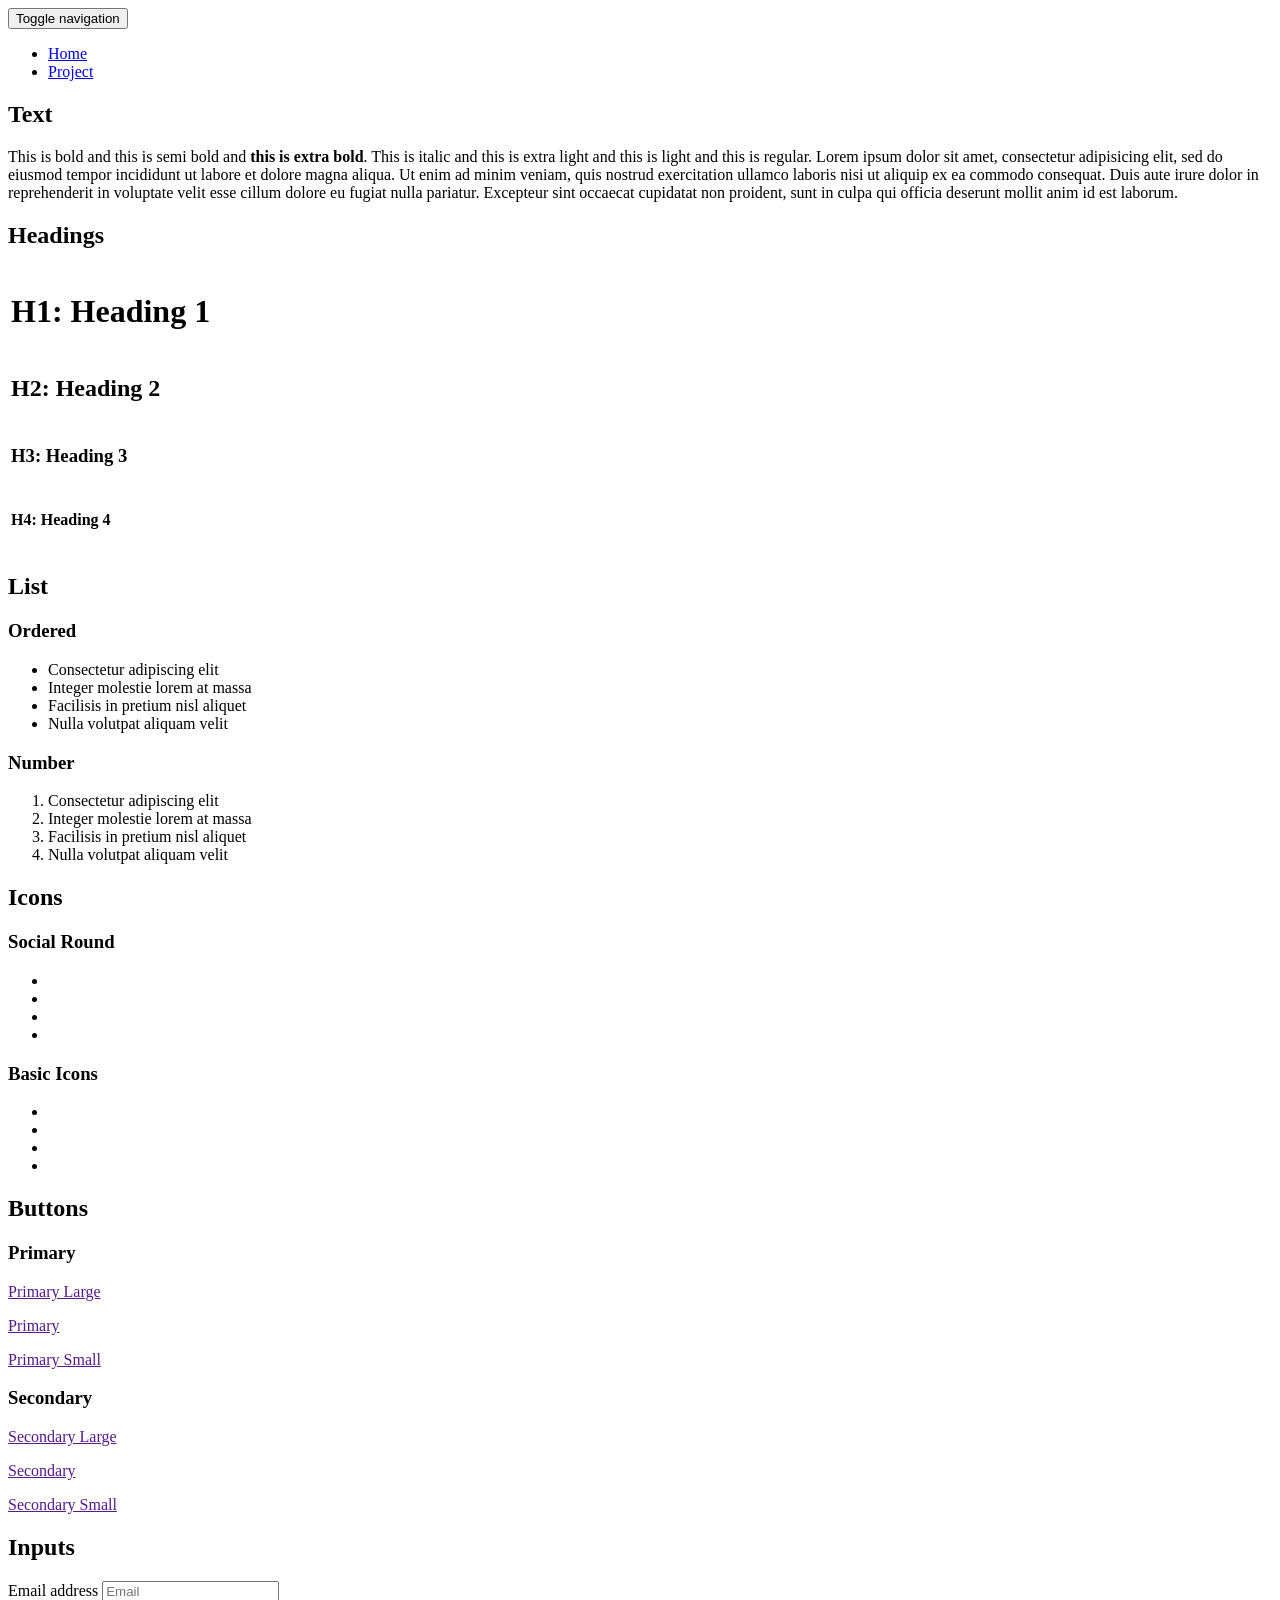
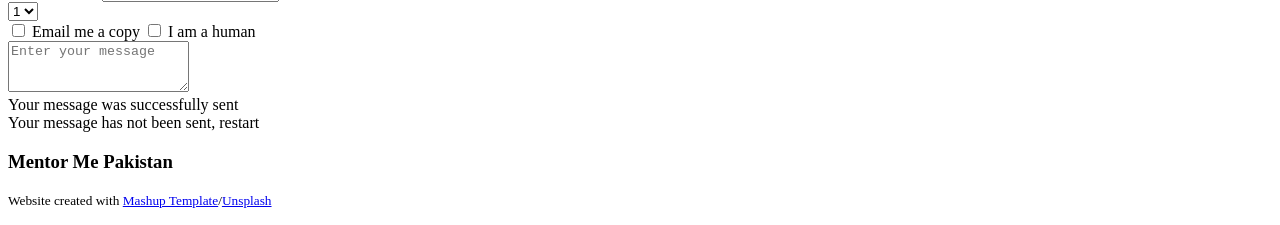
==== commit bbd57de2: "ui changes" ====
--- a/components.html
+++ b/components.html
@@ -2,292 +2,305 @@
 <html lang="en">
 
 <head>
-  <meta charset="UTF-8">
-  <meta content="IE=edge" http-equiv="X-UA-Compatible">
-  <meta content="width=device-width,initial-scale=1" name="viewport">
-  <meta content="description" name="description">
-  <meta name="google" content="notranslate" />
-  <meta content="Mashup templates have been developped by Orson.io team" name="author">
-
-  <!-- Disable tap highlight on IE -->
-  <meta name="msapplication-tap-highlight" content="no">
-  
-  
-  <link rel="apple-touch-icon" sizes="180x180" href="./assets/apple-icon-180x180.png">
-  <link href="./assets/favicon.ico" rel="icon">
-
-  <link href="" rel="stylesheet">
-
-
-  <title>Title page</title>
-
-<link href="./main.550dcf66.css" rel="stylesheet"></head>
-
-<body> <!-- Add your content of header -->
-<header>
-  <nav class="navbar navbar-default active">
-    <div class="container">
-      <div class="navbar-header">
-        <button type="button" class="navbar-toggle collapsed" data-toggle="collapse" data-target="#navbar-collapse" aria-expanded="false">
+    <meta charset="UTF-8">
+    <meta content="IE=edge" http-equiv="X-UA-Compatible">
+    <meta content="width=device-width,initial-scale=1" name="viewport">
+    <meta content="description" name="description">
+    <meta name="google" content="notranslate" />
+    <meta content="Mashup templates have been developped by Orson.io team" name="author">
+
+    <!-- Disable tap highlight on IE -->
+    <meta name="msapplication-tap-highlight" content="no">
+
+
+    <link rel="apple-touch-icon" sizes="180x180" href="./assets/apple-icon-180x180.png">
+    <link href="./assets/favicon.ico" rel="icon">
+
+    <link href="" rel="stylesheet">
+
+
+    <title>Title page</title>
+
+    <link href="./main.550dcf66.css" rel="stylesheet">
+</head>
+
+<body>
+    <!-- Add your content of header -->
+    <header>
+        <nav class="navbar navbar-default active">
+            <div class="container">
+                <div class="navbar-header">
+                    <button type="button" class="navbar-toggle collapsed" data-toggle="collapse" data-target="#navbar-collapse" aria-expanded="false">
           <span class="sr-only">Toggle navigation</span>
           <span class="icon-bar"></span>
           <span class="icon-bar"></span>
           <span class="icon-bar"></span>
         </button>
-        <a class="navbar-brand" href="./index.html" title="">
-          <img src="./assets/images/mashup-icon.svg" class="navbar-logo-img" alt="">
-          Mashup Template
-        </a>
-      </div>
-
-      <div class="collapse navbar-collapse" id="navbar-collapse">
-        <ul class="nav navbar-nav navbar-right">
-          <li><a href="./index.html" title="">Home</a></li>
-          <li><a href="./project.html" title="">Project</a></li>
-          <li>
-            <p>
-              <a href="./components.html" class="btn btn-default navbar-btn" title="">Components</a>
-            </p>
-          </li>
-
-        </ul>
-      </div> 
-    </div>
-  </nav>
-</header>
-
-<!-- Add your site or app content here -->
-  <div class="container">
-    <div class="row">
-      <div class="col-xs-12 col-md-6">
-
-        <div class="template-example">
-          <h2 class="template-title-example">Text</h2>
-          <p>This is bold and this is semi bold and <b>this is extra bold</b>. This is italic and this is extra light and this is light
-          and this is regular. Lorem ipsum dolor sit amet, consectetur adipisicing elit, sed do eiusmod
-          tempor incididunt ut labore et dolore magna aliqua. Ut enim ad minim veniam,
-          quis nostrud exercitation ullamco laboris nisi ut aliquip ex ea commodo
-          consequat. Duis aute irure dolor in reprehenderit in voluptate velit esse
-          cillum dolore eu fugiat nulla pariatur. Excepteur sint occaecat cupidatat non
-          proident, sunt in culpa qui officia deserunt mollit anim id est laborum.
-          </p>
-        </div>
-
-        <div class="template-example">
-          <h2 class="template-title-example">Headings</h2>
-          
-          <table class="table table-bordered">
-            <tr><td><h1>H1: Heading 1</h1></td></tr>
-            <tr><td><h2>H2: Heading 2</h2></td></tr>
-            <tr><td><h3>H3: Heading 3</h3></td></tr>
-            <tr><td><h4>H4: Heading 4</h4></td></tr>
-          </table>
-        </div>
-
-        <div class="template-example">
-          <h2 class="template-title-example">List</h2>
-          <div class="row">
-            <div class="col-md-6">
-              <h3 class="template-title-example">Ordered</h3>
-              <ul>
-                <li>Consectetur adipiscing elit</li>
-                <li>Integer molestie lorem at massa</li>
-                <li>Facilisis in pretium nisl aliquet</li>
-                <li>Nulla volutpat aliquam velit</li>
-              </ul>
+                    <!-- <a class="navbar-brand" href="./index.html" title="">
+                        <img src="./assets/images/mashup-icon.svg" class="navbar-logo-img" alt=""> Mashup Template
+                    </a> -->
+                </div>
+
+                <div class="collapse navbar-collapse" id="navbar-collapse">
+                    <ul class="nav navbar-nav navbar-right">
+                        <li><a href="./index.html" title="">Home</a></li>
+                        <li><a href="./project.html" title="">Project</a></li>
+                        <!-- <li>
+                            <p>
+                                <a href="./components.html" class="btn btn-default navbar-btn" title="">Components</a>
+                            </p>
+                        </li> -->
+
+                    </ul>
+                </div>
             </div>
-            <div class="col-md-6">
-              <h3 class="template-title-example">Number</h3>
-              <ol>
-                <li>Consectetur adipiscing elit</li>
-                <li>Integer molestie lorem at massa</li>
-                <li>Facilisis in pretium nisl aliquet</li>
-                <li>Nulla volutpat aliquam velit</li>
-              </ol>
+        </nav>
+    </header>
+
+    <!-- Add your site or app content here -->
+    <div class="container">
+        <div class="row">
+            <div class="col-xs-12 col-md-6">
+
+                <div class="template-example">
+                    <h2 class="template-title-example">Text</h2>
+                    <p>This is bold and this is semi bold and <b>this is extra bold</b>. This is italic and this is extra light and this is light and this is regular. Lorem ipsum dolor sit amet, consectetur adipisicing elit, sed do eiusmod tempor incididunt
+                        ut labore et dolore magna aliqua. Ut enim ad minim veniam, quis nostrud exercitation ullamco laboris nisi ut aliquip ex ea commodo consequat. Duis aute irure dolor in reprehenderit in voluptate velit esse cillum dolore eu fugiat
+                        nulla pariatur. Excepteur sint occaecat cupidatat non proident, sunt in culpa qui officia deserunt mollit anim id est laborum.
+                    </p>
+                </div>
+
+                <div class="template-example">
+                    <h2 class="template-title-example">Headings</h2>
+
+                    <table class="table table-bordered">
+                        <tr>
+                            <td>
+                                <h1>H1: Heading 1</h1>
+                            </td>
+                        </tr>
+                        <tr>
+                            <td>
+                                <h2>H2: Heading 2</h2>
+                            </td>
+                        </tr>
+                        <tr>
+                            <td>
+                                <h3>H3: Heading 3</h3>
+                            </td>
+                        </tr>
+                        <tr>
+                            <td>
+                                <h4>H4: Heading 4</h4>
+                            </td>
+                        </tr>
+                    </table>
+                </div>
+
+                <div class="template-example">
+                    <h2 class="template-title-example">List</h2>
+                    <div class="row">
+                        <div class="col-md-6">
+                            <h3 class="template-title-example">Ordered</h3>
+                            <ul>
+                                <li>Consectetur adipiscing elit</li>
+                                <li>Integer molestie lorem at massa</li>
+                                <li>Facilisis in pretium nisl aliquet</li>
+                                <li>Nulla volutpat aliquam velit</li>
+                            </ul>
+                        </div>
+                        <div class="col-md-6">
+                            <h3 class="template-title-example">Number</h3>
+                            <ol>
+                                <li>Consectetur adipiscing elit</li>
+                                <li>Integer molestie lorem at massa</li>
+                                <li>Facilisis in pretium nisl aliquet</li>
+                                <li>Nulla volutpat aliquam velit</li>
+                            </ol>
+                        </div>
+                    </div>
+                </div>
+
+
             </div>
-          </div>
-        </div>
-
-        
-      </div>
-
-      <div class="col-xs-12 col-md-6">
-        <div class="template-example">
-          <h2 class="template-title-example">Icons</h2>
-          
-          <div class="row">
-            <div class="col-md-6">
-              <h3 class="template-title-example">Social Round</h2>
-              <ul class="list-icons">
-                <li>
-                  <a href="" class="social-round-icon fa-icon">
-                    <i class="fa fa-facebook"></i>
-                  </a>
-                </li>
-                <li>
-                  <a href="" class="social-round-icon fa-icon">
-                    <i class="fa fa-twitter"></i>
-                  </a>
-                </li>
-                <li>
-                  <a href="" class="social-round-icon fa-icon">
-                    <i class="fa fa-linkedin"></i>
-                  </a>
-                </li>
-                <li>
-                  <a href="" class="social-round-icon fa-icon">
-                    <i class="fa fa-instagram"></i>
-                  </a>
-                </li>
-              </ul>
-            </div>
-            <div class="col-md-6">
-               <h3 class="template-title-example">Basic Icons</h2>
-                <ul class="list-icons">
-                  <li>
-                    <span class="fa-icon">
+
+            <div class="col-xs-12 col-md-6">
+                <div class="template-example">
+                    <h2 class="template-title-example">Icons</h2>
+
+                    <div class="row">
+                        <div class="col-md-6">
+                            <h3 class="template-title-example">Social Round</h2>
+                                <ul class="list-icons">
+                                    <li>
+                                        <a href="" class="social-round-icon fa-icon">
+                                            <i class="fa fa-facebook"></i>
+                                        </a>
+                                    </li>
+                                    <li>
+                                        <a href="" class="social-round-icon fa-icon">
+                                            <i class="fa fa-twitter"></i>
+                                        </a>
+                                    </li>
+                                    <li>
+                                        <a href="" class="social-round-icon fa-icon">
+                                            <i class="fa fa-linkedin"></i>
+                                        </a>
+                                    </li>
+                                    <li>
+                                        <a href="" class="social-round-icon fa-icon">
+                                            <i class="fa fa-instagram"></i>
+                                        </a>
+                                    </li>
+                                </ul>
+                        </div>
+                        <div class="col-md-6">
+                            <h3 class="template-title-example">Basic Icons</h2>
+                                <ul class="list-icons">
+                                    <li>
+                                        <span class="fa-icon">
                       <i class="fa fa-facebook"></i>
                     </span>
-                  </li>
-                  <li>
-                    <span class="fa-icon">
+                                    </li>
+                                    <li>
+                                        <span class="fa-icon">
                       <i class="fa fa-twitter"></i>
                     </span>
-                  </li>
-                  <li>
-                    <span class="fa-icon">
+                                    </li>
+                                    <li>
+                                        <span class="fa-icon">
                       <i class="fa fa-linkedin"></i>
                     </span>
-                  </li>
-                  <li>
-                    <span class="fa-icon">
+                                    </li>
+                                    <li>
+                                        <span class="fa-icon">
                       <i class="fa fa-instagram"></i>
                     </span>
-                  </li>
-                </ul>
-            </div>
-
-          </div>
-
-
-          
-
-
-        </div>
-
-        <div class="template-example">
-          <h2 class="template-title-example">Buttons</h2>
-          <div class="row">
-            <div class="col-md-6">
-              <h3 class="template-title-example">Primary</h2>
-              <div class="row">
-                  <div class="col-md-6">
-                  <p><a href="" class="btn btn-primary btn-lg">Primary Large</a></p>
-                  <p><a href="" class="btn btn-primary">Primary </a></p>
-                  <p><a href="" class="btn btn-primary btn-sm">Primary Small</a></p>
-                </div>
-              </div>
-
-            </div>
-
-            <div class="col-md-6">
-              <h3 class="template-title-example">Secondary</h2>
-              <div class="row">
-                  <div class="col-md-6">
-                  <p><a href="" class="btn btn-info btn-lg">Secondary Large</a></p>
-                  <p><a href="" class="btn btn-info">Secondary </a></p>
-                  <p><a href="" class="btn btn-info btn-sm">Secondary Small</a></p>
-                </div>
-              </div>
-            </div>
-          </div>
-        </div>
-        
-        <div class="template-example">
-          <h2 class="template-title-example">Inputs</h2>
-
-            <div class="form-group">
-              <label for="exampleInputEmail1">Email address</label>
-              <input type="email" class="form-control" id="exampleInputEmail1" placeholder="Email">
-            </div>
-
-            <div class="form-group">
-              <select class="form-control">
+                                    </li>
+                                </ul>
+                        </div>
+
+                    </div>
+
+
+
+
+
+                </div>
+
+                <div class="template-example">
+                    <h2 class="template-title-example">Buttons</h2>
+                    <div class="row">
+                        <div class="col-md-6">
+                            <h3 class="template-title-example">Primary</h2>
+                                <div class="row">
+                                    <div class="col-md-6">
+                                        <p><a href="" class="btn btn-primary btn-lg">Primary Large</a></p>
+                                        <p><a href="" class="btn btn-primary">Primary </a></p>
+                                        <p><a href="" class="btn btn-primary btn-sm">Primary Small</a></p>
+                                    </div>
+                                </div>
+
+                        </div>
+
+                        <div class="col-md-6">
+                            <h3 class="template-title-example">Secondary</h2>
+                                <div class="row">
+                                    <div class="col-md-6">
+                                        <p><a href="" class="btn btn-info btn-lg">Secondary Large</a></p>
+                                        <p><a href="" class="btn btn-info">Secondary </a></p>
+                                        <p><a href="" class="btn btn-info btn-sm">Secondary Small</a></p>
+                                    </div>
+                                </div>
+                        </div>
+                    </div>
+                </div>
+
+                <div class="template-example">
+                    <h2 class="template-title-example">Inputs</h2>
+
+                    <div class="form-group">
+                        <label for="exampleInputEmail1">Email address</label>
+                        <input type="email" class="form-control" id="exampleInputEmail1" placeholder="Email">
+                    </div>
+
+                    <div class="form-group">
+                        <select class="form-control">
                 <option>1</option>
                 <option>2</option>
                 <option>3</option>
                 <option>4</option>
                 <option>5</option>
               </select>
-            </div>
-
-            <div class="form-group">
-              <label class="checkbox-inline">
+                    </div>
+
+                    <div class="form-group">
+                        <label class="checkbox-inline">
                 <input 
                 type="checkbox" id="inlineCheckbox1" value="option1"> Email me a copy
               </label>
-              <label class="checkbox-inline">
+                        <label class="checkbox-inline">
                 <input type="checkbox" id="inlineCheckbox2" value="option2"> I am a human
               </label>
+                    </div>
+
+                    <div class="form-group">
+                        <textarea class="form-control" rows="3" placeholder="Enter your message"></textarea>
+                    </div>
+
+                    <div class="alert alert-success" role="alert">Your message was successfully sent</div>
+                    <div class="alert alert-danger" role="alert">Your message has not been sent, restart</div>
+                </div>
+
+
+
+
             </div>
-
-            <div class="form-group">
-              <textarea class="form-control" rows="3" placeholder="Enter your message"></textarea>
+        </div>
+    </div>
+
+    <footer class="footer-container white-text-container">
+        <div class="container">
+            <div class="row">
+
+
+                <div class="col-xs-12">
+                    <h3>Mentor Me Pakistan</h3>
+
+                    <div class="row">
+                        <div class="col-xs-12 col-sm-7">
+                            <p><small>Website created with <a href="http://www.mashup-template.com/" title="Create website with free html template">Mashup Template</a>/<a href="https://www.unsplash.com/" title="Beautiful Free Images">Unsplash</a></small>
+                            </p>
+                        </div>
+                        <div class="col-xs-12 col-sm-5">
+                            <p class="text-right">
+                                <a href="https://facebook.com/" class="social-round-icon white-round-icon fa-icon" title="">
+                                    <i class="fa fa-facebook" aria-hidden="true"></i>
+                                </a>
+                                <a href="https://twitter.com/" class="social-round-icon white-round-icon fa-icon" title="">
+                                    <i class="fa fa-twitter" aria-hidden="true"></i>
+                                </a>
+                                <a href="https://www.linkedin.com/" class="social-round-icon white-round-icon fa-icon" title="">
+                                    <i class="fa fa-linkedin" aria-hidden="true"></i>
+                                </a>
+                            </p>
+                        </div>
+                    </div>
+
+
+                </div>
             </div>
-            
-            <div class="alert alert-success" role="alert">Your message was successfully sent</div>
-            <div class="alert alert-danger" role="alert">Your message has not been sent, restart</div>
         </div>
-
-
-
-
-      </div>
-    </div>
-  </div>
-
-<footer class="footer-container white-text-container">
-  <div class="container">
-    <div class="row">
-
-     
-      <div class="col-xs-12">
-        <h3>Mountain</h3>
-
-        <div class="row">
-          <div class="col-xs-12 col-sm-7">
-            <p><small>Website created with <a href="http://www.mashup-template.com/" title="Create website with free html template">Mashup Template</a>/<a href="https://www.unsplash.com/" title="Beautiful Free Images">Unsplash</a></small>
-            </p>
-          </div>
-          <div class="col-xs-12 col-sm-5">
-            <p class="text-right">
-              <a href="https://facebook.com/" class="social-round-icon white-round-icon fa-icon" title="">
-                <i class="fa fa-facebook" aria-hidden="true"></i>
-              </a>
-              <a href="https://twitter.com/" class="social-round-icon white-round-icon fa-icon" title="">
-                <i class="fa fa-twitter" aria-hidden="true"></i>
-              </a>
-              <a href="https://www.linkedin.com/" class="social-round-icon white-round-icon fa-icon" title="">
-                <i class="fa fa-linkedin" aria-hidden="true"></i>
-              </a>
-            </p>
-          </div>
-        </div>
-        
-        
-      </div>
-    </div>
-  </div>
-</footer>
-
-<script>
-  document.addEventListener("DOMContentLoaded", function (event) {
-    navActivePage();
-    scrollRevelation('.reveal');
-  });
-</script>
-
-<!-- Google Analytics: change UA-XXXXX-X to be your site's ID 
+    </footer>
+
+    <script>
+        document.addEventListener("DOMContentLoaded", function(event) {
+            navActivePage();
+            scrollRevelation('.reveal');
+        });
+    </script>
+
+    <!-- Google Analytics: change UA-XXXXX-X to be your site's ID 
 
 <script>
   (function (i, s, o, g, r, a, m) {
@@ -300,6 +313,8 @@
   ga('send', 'pageview');
 </script>
 
---> <script type="text/javascript" src="./main.0cf8b554.js"></script></body>
+-->
+    <script type="text/javascript" src="./main.0cf8b554.js"></script>
+</body>
 
 </html>
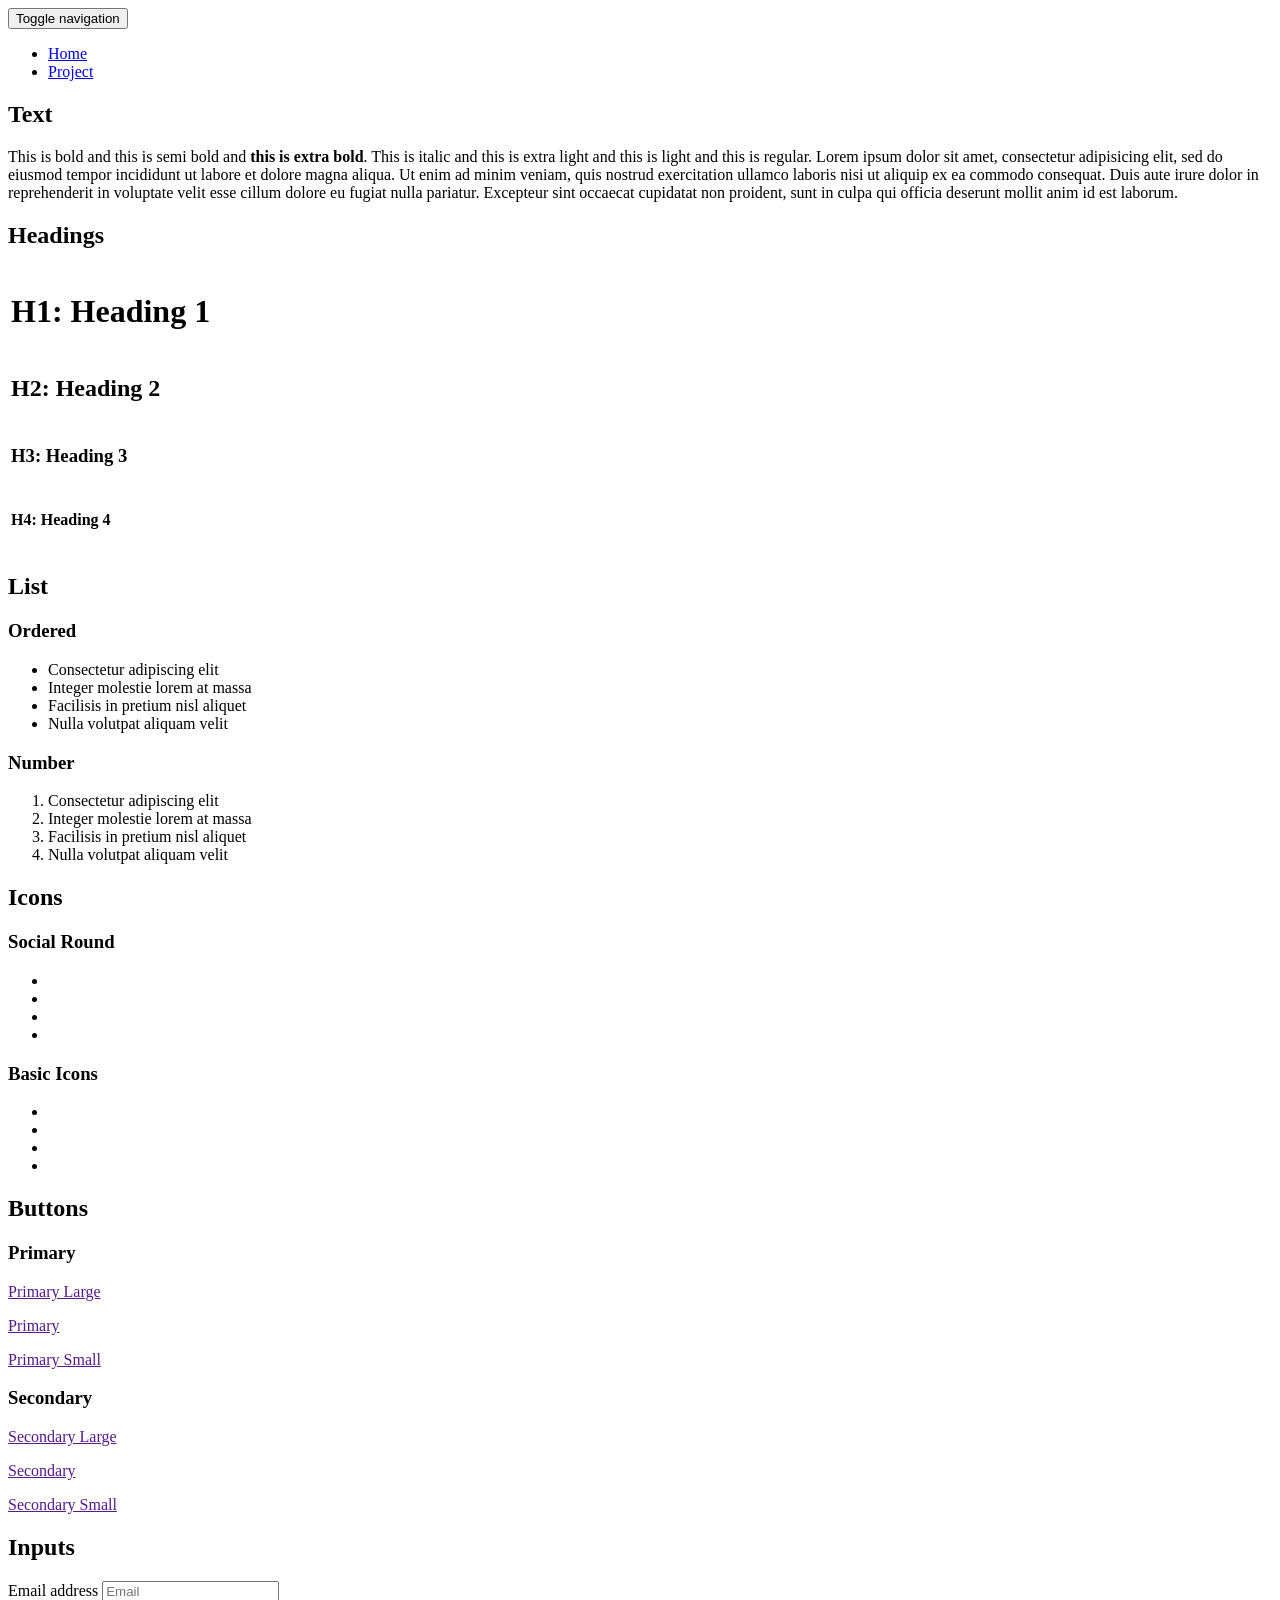
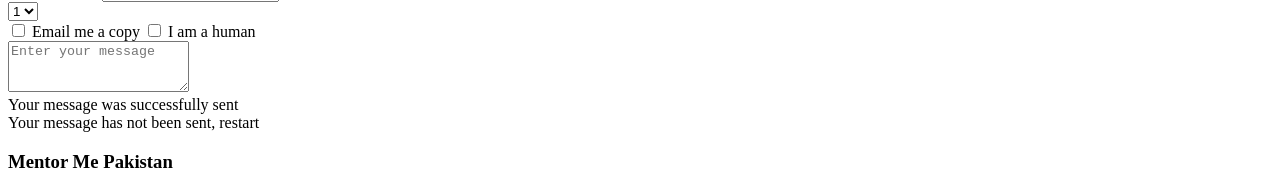
==== commit c0fb5ac8: "chnages  ui 2" ====
--- a/components.html
+++ b/components.html
@@ -268,10 +268,10 @@
                     <h3>Mentor Me Pakistan</h3>
 
                     <div class="row">
-                        <div class="col-xs-12 col-sm-7">
+                        <!-- <div class="col-xs-12 col-sm-7">
                             <p><small>Website created with <a href="http://www.mashup-template.com/" title="Create website with free html template">Mashup Template</a>/<a href="https://www.unsplash.com/" title="Beautiful Free Images">Unsplash</a></small>
                             </p>
-                        </div>
+                        </div> -->
                         <div class="col-xs-12 col-sm-5">
                             <p class="text-right">
                                 <a href="https://facebook.com/" class="social-round-icon white-round-icon fa-icon" title="">
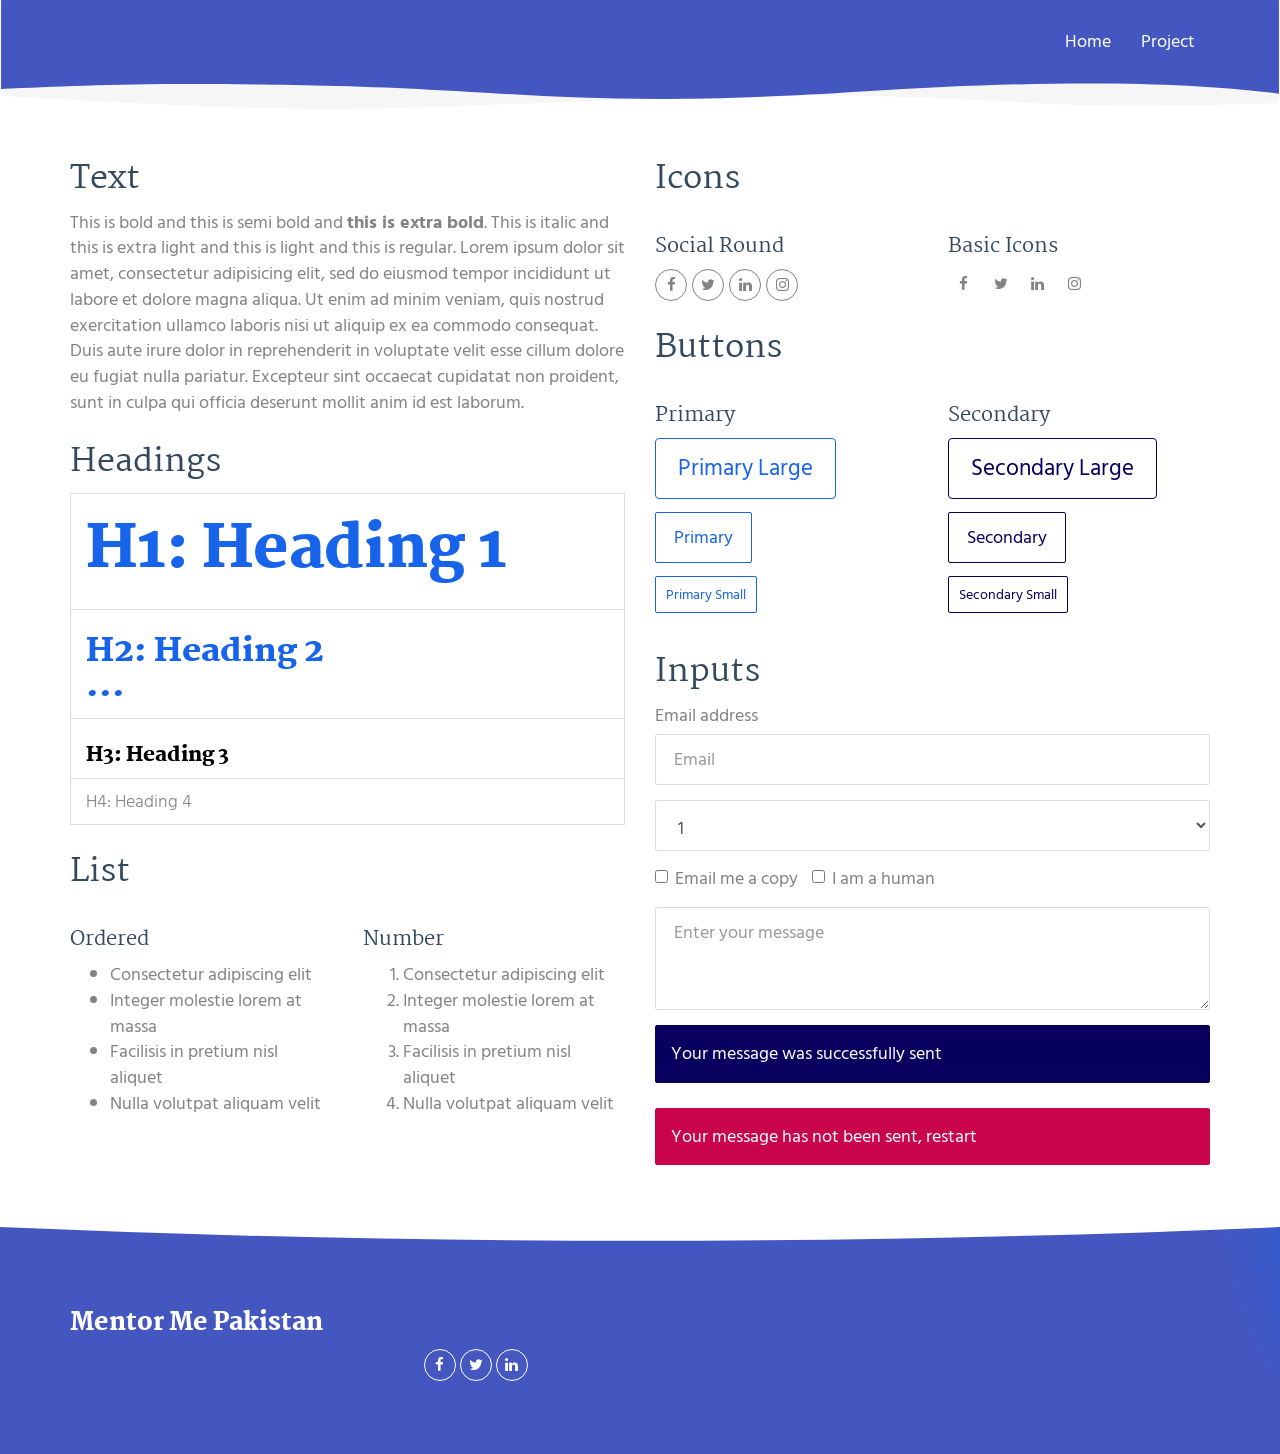
==== commit cd778b49: "Add files via upload" ====
--- a/components.html
+++ b/components.html
@@ -1,320 +1,320 @@
-<!DOCTYPE html>
-<html lang="en">
-
-<head>
-    <meta charset="UTF-8">
-    <meta content="IE=edge" http-equiv="X-UA-Compatible">
-    <meta content="width=device-width,initial-scale=1" name="viewport">
-    <meta content="description" name="description">
-    <meta name="google" content="notranslate" />
-    <meta content="Mashup templates have been developped by Orson.io team" name="author">
-
-    <!-- Disable tap highlight on IE -->
-    <meta name="msapplication-tap-highlight" content="no">
-
-
-    <link rel="apple-touch-icon" sizes="180x180" href="./assets/apple-icon-180x180.png">
-    <link href="./assets/favicon.ico" rel="icon">
-
-    <link href="" rel="stylesheet">
-
-
-    <title>Title page</title>
-
-    <link href="./main.550dcf66.css" rel="stylesheet">
-</head>
-
-<body>
-    <!-- Add your content of header -->
-    <header>
-        <nav class="navbar navbar-default active">
-            <div class="container">
-                <div class="navbar-header">
-                    <button type="button" class="navbar-toggle collapsed" data-toggle="collapse" data-target="#navbar-collapse" aria-expanded="false">
-          <span class="sr-only">Toggle navigation</span>
-          <span class="icon-bar"></span>
-          <span class="icon-bar"></span>
-          <span class="icon-bar"></span>
-        </button>
-                    <!-- <a class="navbar-brand" href="./index.html" title="">
-                        <img src="./assets/images/mashup-icon.svg" class="navbar-logo-img" alt=""> Mashup Template
-                    </a> -->
-                </div>
-
-                <div class="collapse navbar-collapse" id="navbar-collapse">
-                    <ul class="nav navbar-nav navbar-right">
-                        <li><a href="./index.html" title="">Home</a></li>
-                        <li><a href="./project.html" title="">Project</a></li>
-                        <!-- <li>
-                            <p>
-                                <a href="./components.html" class="btn btn-default navbar-btn" title="">Components</a>
-                            </p>
-                        </li> -->
-
-                    </ul>
-                </div>
-            </div>
-        </nav>
-    </header>
-
-    <!-- Add your site or app content here -->
-    <div class="container">
-        <div class="row">
-            <div class="col-xs-12 col-md-6">
-
-                <div class="template-example">
-                    <h2 class="template-title-example">Text</h2>
-                    <p>This is bold and this is semi bold and <b>this is extra bold</b>. This is italic and this is extra light and this is light and this is regular. Lorem ipsum dolor sit amet, consectetur adipisicing elit, sed do eiusmod tempor incididunt
-                        ut labore et dolore magna aliqua. Ut enim ad minim veniam, quis nostrud exercitation ullamco laboris nisi ut aliquip ex ea commodo consequat. Duis aute irure dolor in reprehenderit in voluptate velit esse cillum dolore eu fugiat
-                        nulla pariatur. Excepteur sint occaecat cupidatat non proident, sunt in culpa qui officia deserunt mollit anim id est laborum.
-                    </p>
-                </div>
-
-                <div class="template-example">
-                    <h2 class="template-title-example">Headings</h2>
-
-                    <table class="table table-bordered">
-                        <tr>
-                            <td>
-                                <h1>H1: Heading 1</h1>
-                            </td>
-                        </tr>
-                        <tr>
-                            <td>
-                                <h2>H2: Heading 2</h2>
-                            </td>
-                        </tr>
-                        <tr>
-                            <td>
-                                <h3>H3: Heading 3</h3>
-                            </td>
-                        </tr>
-                        <tr>
-                            <td>
-                                <h4>H4: Heading 4</h4>
-                            </td>
-                        </tr>
-                    </table>
-                </div>
-
-                <div class="template-example">
-                    <h2 class="template-title-example">List</h2>
-                    <div class="row">
-                        <div class="col-md-6">
-                            <h3 class="template-title-example">Ordered</h3>
-                            <ul>
-                                <li>Consectetur adipiscing elit</li>
-                                <li>Integer molestie lorem at massa</li>
-                                <li>Facilisis in pretium nisl aliquet</li>
-                                <li>Nulla volutpat aliquam velit</li>
-                            </ul>
-                        </div>
-                        <div class="col-md-6">
-                            <h3 class="template-title-example">Number</h3>
-                            <ol>
-                                <li>Consectetur adipiscing elit</li>
-                                <li>Integer molestie lorem at massa</li>
-                                <li>Facilisis in pretium nisl aliquet</li>
-                                <li>Nulla volutpat aliquam velit</li>
-                            </ol>
-                        </div>
-                    </div>
-                </div>
-
-
-            </div>
-
-            <div class="col-xs-12 col-md-6">
-                <div class="template-example">
-                    <h2 class="template-title-example">Icons</h2>
-
-                    <div class="row">
-                        <div class="col-md-6">
-                            <h3 class="template-title-example">Social Round</h2>
-                                <ul class="list-icons">
-                                    <li>
-                                        <a href="" class="social-round-icon fa-icon">
-                                            <i class="fa fa-facebook"></i>
-                                        </a>
-                                    </li>
-                                    <li>
-                                        <a href="" class="social-round-icon fa-icon">
-                                            <i class="fa fa-twitter"></i>
-                                        </a>
-                                    </li>
-                                    <li>
-                                        <a href="" class="social-round-icon fa-icon">
-                                            <i class="fa fa-linkedin"></i>
-                                        </a>
-                                    </li>
-                                    <li>
-                                        <a href="" class="social-round-icon fa-icon">
-                                            <i class="fa fa-instagram"></i>
-                                        </a>
-                                    </li>
-                                </ul>
-                        </div>
-                        <div class="col-md-6">
-                            <h3 class="template-title-example">Basic Icons</h2>
-                                <ul class="list-icons">
-                                    <li>
-                                        <span class="fa-icon">
-                      <i class="fa fa-facebook"></i>
-                    </span>
-                                    </li>
-                                    <li>
-                                        <span class="fa-icon">
-                      <i class="fa fa-twitter"></i>
-                    </span>
-                                    </li>
-                                    <li>
-                                        <span class="fa-icon">
-                      <i class="fa fa-linkedin"></i>
-                    </span>
-                                    </li>
-                                    <li>
-                                        <span class="fa-icon">
-                      <i class="fa fa-instagram"></i>
-                    </span>
-                                    </li>
-                                </ul>
-                        </div>
-
-                    </div>
-
-
-
-
-
-                </div>
-
-                <div class="template-example">
-                    <h2 class="template-title-example">Buttons</h2>
-                    <div class="row">
-                        <div class="col-md-6">
-                            <h3 class="template-title-example">Primary</h2>
-                                <div class="row">
-                                    <div class="col-md-6">
-                                        <p><a href="" class="btn btn-primary btn-lg">Primary Large</a></p>
-                                        <p><a href="" class="btn btn-primary">Primary </a></p>
-                                        <p><a href="" class="btn btn-primary btn-sm">Primary Small</a></p>
-                                    </div>
-                                </div>
-
-                        </div>
-
-                        <div class="col-md-6">
-                            <h3 class="template-title-example">Secondary</h2>
-                                <div class="row">
-                                    <div class="col-md-6">
-                                        <p><a href="" class="btn btn-info btn-lg">Secondary Large</a></p>
-                                        <p><a href="" class="btn btn-info">Secondary </a></p>
-                                        <p><a href="" class="btn btn-info btn-sm">Secondary Small</a></p>
-                                    </div>
-                                </div>
-                        </div>
-                    </div>
-                </div>
-
-                <div class="template-example">
-                    <h2 class="template-title-example">Inputs</h2>
-
-                    <div class="form-group">
-                        <label for="exampleInputEmail1">Email address</label>
-                        <input type="email" class="form-control" id="exampleInputEmail1" placeholder="Email">
-                    </div>
-
-                    <div class="form-group">
-                        <select class="form-control">
-                <option>1</option>
-                <option>2</option>
-                <option>3</option>
-                <option>4</option>
-                <option>5</option>
-              </select>
-                    </div>
-
-                    <div class="form-group">
-                        <label class="checkbox-inline">
-                <input 
-                type="checkbox" id="inlineCheckbox1" value="option1"> Email me a copy
-              </label>
-                        <label class="checkbox-inline">
-                <input type="checkbox" id="inlineCheckbox2" value="option2"> I am a human
-              </label>
-                    </div>
-
-                    <div class="form-group">
-                        <textarea class="form-control" rows="3" placeholder="Enter your message"></textarea>
-                    </div>
-
-                    <div class="alert alert-success" role="alert">Your message was successfully sent</div>
-                    <div class="alert alert-danger" role="alert">Your message has not been sent, restart</div>
-                </div>
-
-
-
-
-            </div>
-        </div>
-    </div>
-
-    <footer class="footer-container white-text-container">
-        <div class="container">
-            <div class="row">
-
-
-                <div class="col-xs-12">
-                    <h3>Mentor Me Pakistan</h3>
-
-                    <div class="row">
-                        <!-- <div class="col-xs-12 col-sm-7">
-                            <p><small>Website created with <a href="http://www.mashup-template.com/" title="Create website with free html template">Mashup Template</a>/<a href="https://www.unsplash.com/" title="Beautiful Free Images">Unsplash</a></small>
-                            </p>
-                        </div> -->
-                        <div class="col-xs-12 col-sm-5">
-                            <p class="text-right">
-                                <a href="https://facebook.com/" class="social-round-icon white-round-icon fa-icon" title="">
-                                    <i class="fa fa-facebook" aria-hidden="true"></i>
-                                </a>
-                                <a href="https://twitter.com/" class="social-round-icon white-round-icon fa-icon" title="">
-                                    <i class="fa fa-twitter" aria-hidden="true"></i>
-                                </a>
-                                <a href="https://www.linkedin.com/" class="social-round-icon white-round-icon fa-icon" title="">
-                                    <i class="fa fa-linkedin" aria-hidden="true"></i>
-                                </a>
-                            </p>
-                        </div>
-                    </div>
-
-
-                </div>
-            </div>
-        </div>
-    </footer>
-
-    <script>
-        document.addEventListener("DOMContentLoaded", function(event) {
-            navActivePage();
-            scrollRevelation('.reveal');
-        });
-    </script>
-
-    <!-- Google Analytics: change UA-XXXXX-X to be your site's ID 
-
-<script>
-  (function (i, s, o, g, r, a, m) {
-    i['GoogleAnalyticsObject'] = r; i[r] = i[r] || function () {
-      (i[r].q = i[r].q || []).push(arguments)
-    }, i[r].l = 1 * new Date(); a = s.createElement(o),
-      m = s.getElementsByTagName(o)[0]; a.async = 1; a.src = g; m.parentNode.insertBefore(a, m)
-  })(window, document, 'script', '//www.google-analytics.com/analytics.js', 'ga');
-  ga('create', 'UA-XXXXX-X', 'auto');
-  ga('send', 'pageview');
-</script>
-
--->
-    <script type="text/javascript" src="./main.0cf8b554.js"></script>
-</body>
-
+<!DOCTYPE html>
+<html lang="en">
+
+<head>
+    <meta charset="UTF-8">
+    <meta content="IE=edge" http-equiv="X-UA-Compatible">
+    <meta content="width=device-width,initial-scale=1" name="viewport">
+    <meta content="description" name="description">
+    <meta name="google" content="notranslate" />
+    <meta content="Mashup templates have been developped by Orson.io team" name="author">
+
+    <!-- Disable tap highlight on IE -->
+    <meta name="msapplication-tap-highlight" content="no">
+
+
+    <link rel="apple-touch-icon" sizes="180x180" href="./assets/apple-icon-180x180.png">
+    <link href="./assets/favicon.ico" rel="icon">
+
+    <link href="" rel="stylesheet">
+
+
+    <title>MentorMePakistan | Providing Platforms</title>
+
+    <link href="./main.550dcf66.css" rel="stylesheet">
+</head>
+
+<body>
+    <!-- Add your content of header -->
+    <header>
+        <nav class="navbar navbar-default active">
+            <div class="container">
+                <div class="navbar-header">
+                    <button type="button" class="navbar-toggle collapsed" data-toggle="collapse" data-target="#navbar-collapse" aria-expanded="false">
+          <span class="sr-only">Toggle navigation</span>
+          <span class="icon-bar"></span>
+          <span class="icon-bar"></span>
+          <span class="icon-bar"></span>
+        </button>
+                    <!-- <a class="navbar-brand" href="./index.html" title="">
+                        <img src="./assets/images/mashup-icon.svg" class="navbar-logo-img" alt=""> Mashup Template
+                    </a> -->
+                </div>
+
+                <div class="collapse navbar-collapse" id="navbar-collapse">
+                    <ul class="nav navbar-nav navbar-right">
+                        <li><a href="./index.html" title="">Home</a></li>
+                        <li><a href="./project.html" title="">Project</a></li>
+                        <!-- <li>
+                            <p>
+                                <a href="./components.html" class="btn btn-default navbar-btn" title="">Components</a>
+                            </p>
+                        </li> -->
+
+                    </ul>
+                </div>
+            </div>
+        </nav>
+    </header>
+
+    <!-- Add your site or app content here -->
+    <div class="container">
+        <div class="row">
+            <div class="col-xs-12 col-md-6">
+
+                <div class="template-example">
+                    <h2 class="template-title-example">Text</h2>
+                    <p>This is bold and this is semi bold and <b>this is extra bold</b>. This is italic and this is extra light and this is light and this is regular. Lorem ipsum dolor sit amet, consectetur adipisicing elit, sed do eiusmod tempor incididunt
+                        ut labore et dolore magna aliqua. Ut enim ad minim veniam, quis nostrud exercitation ullamco laboris nisi ut aliquip ex ea commodo consequat. Duis aute irure dolor in reprehenderit in voluptate velit esse cillum dolore eu fugiat
+                        nulla pariatur. Excepteur sint occaecat cupidatat non proident, sunt in culpa qui officia deserunt mollit anim id est laborum.
+                    </p>
+                </div>
+
+                <div class="template-example">
+                    <h2 class="template-title-example">Headings</h2>
+
+                    <table class="table table-bordered">
+                        <tr>
+                            <td>
+                                <h1>H1: Heading 1</h1>
+                            </td>
+                        </tr>
+                        <tr>
+                            <td>
+                                <h2>H2: Heading 2</h2>
+                            </td>
+                        </tr>
+                        <tr>
+                            <td>
+                                <h3>H3: Heading 3</h3>
+                            </td>
+                        </tr>
+                        <tr>
+                            <td>
+                                <h4>H4: Heading 4</h4>
+                            </td>
+                        </tr>
+                    </table>
+                </div>
+
+                <div class="template-example">
+                    <h2 class="template-title-example">List</h2>
+                    <div class="row">
+                        <div class="col-md-6">
+                            <h3 class="template-title-example">Ordered</h3>
+                            <ul>
+                                <li>Consectetur adipiscing elit</li>
+                                <li>Integer molestie lorem at massa</li>
+                                <li>Facilisis in pretium nisl aliquet</li>
+                                <li>Nulla volutpat aliquam velit</li>
+                            </ul>
+                        </div>
+                        <div class="col-md-6">
+                            <h3 class="template-title-example">Number</h3>
+                            <ol>
+                                <li>Consectetur adipiscing elit</li>
+                                <li>Integer molestie lorem at massa</li>
+                                <li>Facilisis in pretium nisl aliquet</li>
+                                <li>Nulla volutpat aliquam velit</li>
+                            </ol>
+                        </div>
+                    </div>
+                </div>
+
+
+            </div>
+
+            <div class="col-xs-12 col-md-6">
+                <div class="template-example">
+                    <h2 class="template-title-example">Icons</h2>
+
+                    <div class="row">
+                        <div class="col-md-6">
+                            <h3 class="template-title-example">Social Round</h2>
+                                <ul class="list-icons">
+                                    <li>
+                                        <a href="" class="social-round-icon fa-icon">
+                                            <i class="fa fa-facebook"></i>
+                                        </a>
+                                    </li>
+                                    <li>
+                                        <a href="" class="social-round-icon fa-icon">
+                                            <i class="fa fa-twitter"></i>
+                                        </a>
+                                    </li>
+                                    <li>
+                                        <a href="" class="social-round-icon fa-icon">
+                                            <i class="fa fa-linkedin"></i>
+                                        </a>
+                                    </li>
+                                    <li>
+                                        <a href="" class="social-round-icon fa-icon">
+                                            <i class="fa fa-instagram"></i>
+                                        </a>
+                                    </li>
+                                </ul>
+                        </div>
+                        <div class="col-md-6">
+                            <h3 class="template-title-example">Basic Icons</h2>
+                                <ul class="list-icons">
+                                    <li>
+                                        <span class="fa-icon">
+                      <i class="fa fa-facebook"></i>
+                    </span>
+                                    </li>
+                                    <li>
+                                        <span class="fa-icon">
+                      <i class="fa fa-twitter"></i>
+                    </span>
+                                    </li>
+                                    <li>
+                                        <span class="fa-icon">
+                      <i class="fa fa-linkedin"></i>
+                    </span>
+                                    </li>
+                                    <li>
+                                        <span class="fa-icon">
+                      <i class="fa fa-instagram"></i>
+                    </span>
+                                    </li>
+                                </ul>
+                        </div>
+
+                    </div>
+
+
+
+
+
+                </div>
+
+                <div class="template-example">
+                    <h2 class="template-title-example">Buttons</h2>
+                    <div class="row">
+                        <div class="col-md-6">
+                            <h3 class="template-title-example">Primary</h2>
+                                <div class="row">
+                                    <div class="col-md-6">
+                                        <p><a href="" class="btn btn-primary btn-lg">Primary Large</a></p>
+                                        <p><a href="" class="btn btn-primary">Primary </a></p>
+                                        <p><a href="" class="btn btn-primary btn-sm">Primary Small</a></p>
+                                    </div>
+                                </div>
+
+                        </div>
+
+                        <div class="col-md-6">
+                            <h3 class="template-title-example">Secondary</h2>
+                                <div class="row">
+                                    <div class="col-md-6">
+                                        <p><a href="" class="btn btn-info btn-lg">Secondary Large</a></p>
+                                        <p><a href="" class="btn btn-info">Secondary </a></p>
+                                        <p><a href="" class="btn btn-info btn-sm">Secondary Small</a></p>
+                                    </div>
+                                </div>
+                        </div>
+                    </div>
+                </div>
+
+                <div class="template-example">
+                    <h2 class="template-title-example">Inputs</h2>
+
+                    <div class="form-group">
+                        <label for="exampleInputEmail1">Email address</label>
+                        <input type="email" class="form-control" id="exampleInputEmail1" placeholder="Email">
+                    </div>
+
+                    <div class="form-group">
+                        <select class="form-control">
+                <option>1</option>
+                <option>2</option>
+                <option>3</option>
+                <option>4</option>
+                <option>5</option>
+              </select>
+                    </div>
+
+                    <div class="form-group">
+                        <label class="checkbox-inline">
+                <input 
+                type="checkbox" id="inlineCheckbox1" value="option1"> Email me a copy
+              </label>
+                        <label class="checkbox-inline">
+                <input type="checkbox" id="inlineCheckbox2" value="option2"> I am a human
+              </label>
+                    </div>
+
+                    <div class="form-group">
+                        <textarea class="form-control" rows="3" placeholder="Enter your message"></textarea>
+                    </div>
+
+                    <div class="alert alert-success" role="alert">Your message was successfully sent</div>
+                    <div class="alert alert-danger" role="alert">Your message has not been sent, restart</div>
+                </div>
+
+
+
+
+            </div>
+        </div>
+    </div>
+
+    <footer class="footer-container white-text-container">
+        <div class="container">
+            <div class="row">
+
+
+                <div class="col-xs-12">
+                    <h3>Mentor Me Pakistan</h3>
+
+                    <div class="row">
+                        <!-- <div class="col-xs-12 col-sm-7">
+                            <p><small>Website created with <a href="http://www.mashup-template.com/" title="Create website with free html template">Mashup Template</a>/<a href="https://www.unsplash.com/" title="Beautiful Free Images">Unsplash</a></small>
+                            </p>
+                        </div> -->
+                        <div class="col-xs-12 col-sm-5">
+                            <p class="text-right">
+                                <a href="https://facebook.com/" class="social-round-icon white-round-icon fa-icon" title="">
+                                    <i class="fa fa-facebook" aria-hidden="true"></i>
+                                </a>
+                                <a href="https://twitter.com/" class="social-round-icon white-round-icon fa-icon" title="">
+                                    <i class="fa fa-twitter" aria-hidden="true"></i>
+                                </a>
+                                <a href="https://www.linkedin.com/" class="social-round-icon white-round-icon fa-icon" title="">
+                                    <i class="fa fa-linkedin" aria-hidden="true"></i>
+                                </a>
+                            </p>
+                        </div>
+                    </div>
+
+
+                </div>
+            </div>
+        </div>
+    </footer>
+
+    <script>
+        document.addEventListener("DOMContentLoaded", function(event) {
+            navActivePage();
+            scrollRevelation('.reveal');
+        });
+    </script>
+
+    <!-- Google Analytics: change UA-XXXXX-X to be your site's ID 
+
+<script>
+  (function (i, s, o, g, r, a, m) {
+    i['GoogleAnalyticsObject'] = r; i[r] = i[r] || function () {
+      (i[r].q = i[r].q || []).push(arguments)
+    }, i[r].l = 1 * new Date(); a = s.createElement(o),
+      m = s.getElementsByTagName(o)[0]; a.async = 1; a.src = g; m.parentNode.insertBefore(a, m)
+  })(window, document, 'script', '//www.google-analytics.com/analytics.js', 'ga');
+  ga('create', 'UA-XXXXX-X', 'auto');
+  ga('send', 'pageview');
+</script>
+
+-->
+    <script type="text/javascript" src="./main.0cf8b554.js"></script>
+</body>
+
 </html>
--- a/main.550dcf66.css
+++ b/main.550dcf66.css
@@ -1,9 +1,9 @@
-@import url(https://fonts.googleapis.com/css?family=Hind+Siliguri:300,600|Martel:400,900);@import url(https://maxcdn.bootstrapcdn.com/font-awesome/4.7.0/css/font-awesome.min.css);/*!
- * Bootstrap v3.3.7 (http://getbootstrap.com)
- * Copyright 2011-2016 Twitter, Inc.
- * Licensed under MIT (https://github.com/twbs/bootstrap/blob/master/LICENSE)
- */
-/*! normalize.css v3.0.3 | MIT License | github.com/necolas/normalize.css */html{font-family:sans-serif;-ms-text-size-adjust:100%;-webkit-text-size-adjust:100%}body{margin:0}article,aside,details,figcaption,figure,footer,header,hgroup,main,menu,nav,section,summary{display:block}audio,canvas,progress,video{display:inline-block;vertical-align:baseline}audio:not([controls]){display:none;height:0}[hidden],template{display:none}a{background-color:transparent}a:active,a:hover{outline:0}abbr[title]{border-bottom:1px dotted}b,strong{font-weight:700}dfn{font-style:italic}h1{font-size:2em;margin:.67em 0}mark{background:#ff0;color:#000}small{font-size:80%}sub,sup{font-size:75%;line-height:0;position:relative;vertical-align:baseline}sup{top:-.5em}sub{bottom:-.25em}img{border:0}svg:not(:root){overflow:hidden}figure{margin:1em 40px}hr{box-sizing:content-box;height:0}pre{overflow:auto}code,kbd,pre,samp{font-family:monospace,monospace;font-size:1em}button,input,optgroup,select,textarea{color:inherit;font:inherit;margin:0}button{overflow:visible}button,select{text-transform:none}button,html input[type=button],input[type=reset],input[type=submit]{-webkit-appearance:button;cursor:pointer}button[disabled],html input[disabled]{cursor:default}button::-moz-focus-inner,input::-moz-focus-inner{border:0;padding:0}input{line-height:normal}input[type=checkbox],input[type=radio]{box-sizing:border-box;padding:0}input[type=number]::-webkit-inner-spin-button,input[type=number]::-webkit-outer-spin-button{height:auto}input[type=search]{-webkit-appearance:textfield;box-sizing:content-box}input[type=search]::-webkit-search-cancel-button,input[type=search]::-webkit-search-decoration{-webkit-appearance:none}fieldset{border:1px solid silver;margin:0 2px;padding:.35em .625em .75em}textarea{overflow:auto}optgroup{font-weight:700}table{border-collapse:collapse;border-spacing:0}td,th{padding:0}
-
-/*! Source: https://github.com/h5bp/html5-boilerplate/blob/master/src/css/main.css */@media print{*,:after,:before{background:transparent!important;color:#000!important;box-shadow:none!important;text-shadow:none!important}a,a:visited{text-decoration:underline}a[href]:after{content:" (" attr(href) ")"}abbr[title]:after{content:" (" attr(title) ")"}a[href^="#"]:after,a[href^="javascript:"]:after{content:""}blockquote,pre{border:1px solid #999;page-break-inside:avoid}thead{display:table-header-group}img,tr{page-break-inside:avoid}img{max-width:100%!important}h2,h3,p{orphans:3;widows:3}h2,h3{page-break-after:avoid}.navbar{display:none}.btn>.caret,.dropup>.btn>.caret{border-top-color:#000!important}.label{border:1px solid #000}.table{border-collapse:collapse!important}.table td,.table th{background-color:#fff!important}.table-bordered td,.table-bordered th{border:1px solid #ddd!important}}*,:after,:before{-webkit-box-sizing:border-box;-moz-box-sizing:border-box;box-sizing:border-box}html{font-size:10px;-webkit-tap-highlight-color:transparent}body{font-family:Hind Siliguri,Helvetica,Arial,sans-serif;font-size:18px;line-height:1.42857;color:#838383;background-color:#fff}button,input,select,textarea{font-family:inherit;font-size:inherit;line-height:inherit}a{color:#1763e9;text-decoration:none}a:focus,a:hover{color:#1045a4;text-decoration:underline}a:focus{outline:5px auto -webkit-focus-ring-color;outline-offset:-2px}figure{margin:0}img{vertical-align:middle}.img-responsive{display:block;max-width:100%;height:auto}.img-rounded{border-radius:4px}.img-thumbnail{padding:4px;line-height:1.42857;background-color:#fff;border:1px solid #ddd;border-radius:2px;-webkit-transition:all .2s ease-in-out;-o-transition:all .2s ease-in-out;transition:all .2s ease-in-out;display:inline-block;max-width:100%;height:auto}.img-circle{border-radius:50%}hr{margin-top:25px;margin-bottom:25px;border:0;border-top:1px solid #eee}.sr-only{position:absolute;width:1px;height:1px;margin:-1px;padding:0;overflow:hidden;clip:rect(0,0,0,0);border:0}.sr-only-focusable:active,.sr-only-focusable:focus{position:static;width:auto;height:auto;margin:0;overflow:visible;clip:auto}[role=button]{cursor:pointer}.h1,.h2,.h3,.h4,.h5,.h6,h1,h2,h3,h4,h5,h6{font-family:Martel,Times New Roman,Times,serif;font-weight:900;line-height:1.1;color:#1763e9}.h1 .small,.h1 small,.h2 .small,.h2 small,.h3 .small,.h3 small,.h4 .small,.h4 small,.h5 .small,.h5 small,.h6 .small,.h6 small,h1 .small,h1 small,h2 .small,h2 small,h3 .small,h3 small,h4 .small,h4 small,h5 .small,h5 small,h6 .small,h6 small{font-weight:400;line-height:1;color:#777}.h1,.h2,.h3,h1,h2,h3{margin-top:25px;margin-bottom:12.5px}.h1 .small,.h1 small,.h2 .small,.h2 small,.h3 .small,.h3 small,h1 .small,h1 small,h2 .small,h2 small,h3 .small,h3 small{font-size:65%}.h4,.h5,.h6,h4,h5,h6{margin-top:12.5px;margin-bottom:12.5px}.h4 .small,.h4 small,.h5 .small,.h5 small,.h6 .small,.h6 small,h4 .small,h4 small,h5 .small,h5 small,h6 .small,h6 small{font-size:75%}.h1,h1{font-size:59px}.h2,h2{font-size:31px}.h3,h3{font-size:24px}.h4,.h5,h4,h5{font-size:18px}.h6,h6{font-size:16px}p{margin:0 0 12.5px}.lead{margin-bottom:25px;font-size:20px;font-weight:300;line-height:1.4}@media (min-width:768px){.lead{font-size:27px}}.small,small{font-size:77%}.mark,mark{background-color:#fcf8e3;padding:.2em}.text-left{text-align:left}.text-right{text-align:right}.text-center{text-align:center}.text-justify{text-align:justify}.text-nowrap{white-space:nowrap}.text-lowercase{text-transform:lowercase}.initialism,.text-uppercase{text-transform:uppercase}.text-capitalize{text-transform:capitalize}.text-muted{color:#777}.text-primary{color:#1763e9}a.text-primary:focus,a.text-primary:hover{color:#124fbb}.text-success{color:#fff}a.text-success:focus,a.text-success:hover{color:#e6e6e6}.text-info{color:#31708f}a.text-info:focus,a.text-info:hover{color:#245269}.text-warning{color:#8a6d3b}a.text-warning:focus,a.text-warning:hover{color:#66512c}.text-danger{color:#fff}a.text-danger:focus,a.text-danger:hover{color:#e6e6e6}.bg-primary{color:#fff;background-color:#1763e9}a.bg-primary:focus,a.bg-primary:hover{background-color:#124fbb}.bg-success{background-color:#08005f}a.bg-success:focus,a.bg-success:hover{background-color:#04002c}.bg-info{background-color:#d9edf7}a.bg-info:focus,a.bg-info:hover{background-color:#afd9ee}.bg-warning{background-color:#fcf8e3}a.bg-warning:focus,a.bg-warning:hover{background-color:#f7ecb5}.bg-danger{background-color:#ca044b}a.bg-danger:focus,a.bg-danger:hover{background-color:#980338}.page-header{padding-bottom:11.5px;margin:50px 0 25px;border-bottom:1px solid #eee}ol,ul{margin-top:0;margin-bottom:12.5px}ol ol,ol ul,ul ol,ul ul{margin-bottom:0}.list-inline,.list-unstyled{padding-left:0;list-style:none}.list-inline{margin-left:-5px}.list-inline>li{display:inline-block;padding-left:5px;padding-right:5px}dl{margin-top:0;margin-bottom:25px}dd,dt{line-height:1.42857}dt{font-weight:700}dd{margin-left:0}.dl-horizontal dd:after,.dl-horizontal dd:before{content:" ";display:table}.dl-horizontal dd:after{clear:both}@media (min-width:768px){.dl-horizontal dt{float:left;width:160px;clear:left;text-align:right;overflow:hidden;text-overflow:ellipsis;white-space:nowrap}.dl-horizontal dd{margin-left:180px}}abbr[data-original-title],abbr[title]{cursor:help;border-bottom:1px dotted #777}.initialism{font-size:90%}blockquote{padding:12.5px 25px;margin:0 0 25px;font-size:22.5px;border-left:5px solid #eee}blockquote ol:last-child,blockquote p:last-child,blockquote ul:last-child{margin-bottom:0}blockquote .small,blockquote footer,blockquote small{display:block;font-size:80%;line-height:1.42857;color:#777}blockquote .small:before,blockquote footer:before,blockquote small:before{content:"\2014   \A0"}.blockquote-reverse,blockquote.pull-right{padding-right:15px;padding-left:0;border-right:5px solid #eee;border-left:0;text-align:right}.blockquote-reverse .small:before,.blockquote-reverse footer:before,.blockquote-reverse small:before,blockquote.pull-right .small:before,blockquote.pull-right footer:before,blockquote.pull-right small:before{content:""}.blockquote-reverse .small:after,.blockquote-reverse footer:after,.blockquote-reverse small:after,blockquote.pull-right .small:after,blockquote.pull-right footer:after,blockquote.pull-right small:after{content:"\A0   \2014"}address{margin-bottom:25px;font-style:normal;line-height:1.42857}code,kbd,pre,samp{font-family:Menlo,Monaco,Consolas,Courier New,monospace}code{color:#c7254e;background-color:#f9f2f4}code,kbd{padding:2px 4px;font-size:90%;border-radius:2px}kbd{color:#fff;background-color:#333;box-shadow:inset 0 -1px 0 rgba(0,0,0,.25)}kbd kbd{padding:0;font-size:100%;font-weight:700;box-shadow:none}pre{display:block;padding:12px;margin:0 0 12.5px;font-size:17px;line-height:1.42857;word-break:break-all;word-wrap:break-word;color:#333;background-color:#f5f5f5;border:1px solid #ccc;border-radius:2px}pre code{padding:0;font-size:inherit;color:inherit;white-space:pre-wrap;background-color:transparent;border-radius:0}.pre-scrollable{max-height:340px;overflow-y:scroll}.container{margin-right:auto;margin-left:auto;padding-left:15px;padding-right:15px}.container:after,.container:before{content:" ";display:table}.container:after{clear:both}@media (min-width:768px){.container{width:750px}}@media (min-width:992px){.container{width:970px}}@media (min-width:1200px){.container{width:1170px}}.container-fluid{margin-right:auto;margin-left:auto;padding-left:15px;padding-right:15px}.container-fluid:after,.container-fluid:before{content:" ";display:table}.container-fluid:after{clear:both}.row{margin-left:-15px;margin-right:-15px}.row:after,.row:before{content:" ";display:table}.row:after{clear:both}.col-lg-1,.col-lg-2,.col-lg-3,.col-lg-4,.col-lg-5,.col-lg-6,.col-lg-7,.col-lg-8,.col-lg-9,.col-lg-10,.col-lg-11,.col-lg-12,.col-md-1,.col-md-2,.col-md-3,.col-md-4,.col-md-5,.col-md-6,.col-md-7,.col-md-8,.col-md-9,.col-md-10,.col-md-11,.col-md-12,.col-sm-1,.col-sm-2,.col-sm-3,.col-sm-4,.col-sm-5,.col-sm-6,.col-sm-7,.col-sm-8,.col-sm-9,.col-sm-10,.col-sm-11,.col-sm-12,.col-xs-1,.col-xs-2,.col-xs-3,.col-xs-4,.col-xs-5,.col-xs-6,.col-xs-7,.col-xs-8,.col-xs-9,.col-xs-10,.col-xs-11,.col-xs-12{position:relative;min-height:1px;padding-left:15px;padding-right:15px}.col-xs-1,.col-xs-2,.col-xs-3,.col-xs-4,.col-xs-5,.col-xs-6,.col-xs-7,.col-xs-8,.col-xs-9,.col-xs-10,.col-xs-11,.col-xs-12{float:left}.col-xs-1{width:8.33333%}.col-xs-2{width:16.66667%}.col-xs-3{width:25%}.col-xs-4{width:33.33333%}.col-xs-5{width:41.66667%}.col-xs-6{width:50%}.col-xs-7{width:58.33333%}.col-xs-8{width:66.66667%}.col-xs-9{width:75%}.col-xs-10{width:83.33333%}.col-xs-11{width:91.66667%}.col-xs-12{width:100%}.col-xs-pull-0{right:auto}.col-xs-pull-1{right:8.33333%}.col-xs-pull-2{right:16.66667%}.col-xs-pull-3{right:25%}.col-xs-pull-4{right:33.33333%}.col-xs-pull-5{right:41.66667%}.col-xs-pull-6{right:50%}.col-xs-pull-7{right:58.33333%}.col-xs-pull-8{right:66.66667%}.col-xs-pull-9{right:75%}.col-xs-pull-10{right:83.33333%}.col-xs-pull-11{right:91.66667%}.col-xs-pull-12{right:100%}.col-xs-push-0{left:auto}.col-xs-push-1{left:8.33333%}.col-xs-push-2{left:16.66667%}.col-xs-push-3{left:25%}.col-xs-push-4{left:33.33333%}.col-xs-push-5{left:41.66667%}.col-xs-push-6{left:50%}.col-xs-push-7{left:58.33333%}.col-xs-push-8{left:66.66667%}.col-xs-push-9{left:75%}.col-xs-push-10{left:83.33333%}.col-xs-push-11{left:91.66667%}.col-xs-push-12{left:100%}.col-xs-offset-0{margin-left:0}.col-xs-offset-1{margin-left:8.33333%}.col-xs-offset-2{margin-left:16.66667%}.col-xs-offset-3{margin-left:25%}.col-xs-offset-4{margin-left:33.33333%}.col-xs-offset-5{margin-left:41.66667%}.col-xs-offset-6{margin-left:50%}.col-xs-offset-7{margin-left:58.33333%}.col-xs-offset-8{margin-left:66.66667%}.col-xs-offset-9{margin-left:75%}.col-xs-offset-10{margin-left:83.33333%}.col-xs-offset-11{margin-left:91.66667%}.col-xs-offset-12{margin-left:100%}@media (min-width:768px){.col-sm-1,.col-sm-2,.col-sm-3,.col-sm-4,.col-sm-5,.col-sm-6,.col-sm-7,.col-sm-8,.col-sm-9,.col-sm-10,.col-sm-11,.col-sm-12{float:left}.col-sm-1{width:8.33333%}.col-sm-2{width:16.66667%}.col-sm-3{width:25%}.col-sm-4{width:33.33333%}.col-sm-5{width:41.66667%}.col-sm-6{width:50%}.col-sm-7{width:58.33333%}.col-sm-8{width:66.66667%}.col-sm-9{width:75%}.col-sm-10{width:83.33333%}.col-sm-11{width:91.66667%}.col-sm-12{width:100%}.col-sm-pull-0{right:auto}.col-sm-pull-1{right:8.33333%}.col-sm-pull-2{right:16.66667%}.col-sm-pull-3{right:25%}.col-sm-pull-4{right:33.33333%}.col-sm-pull-5{right:41.66667%}.col-sm-pull-6{right:50%}.col-sm-pull-7{right:58.33333%}.col-sm-pull-8{right:66.66667%}.col-sm-pull-9{right:75%}.col-sm-pull-10{right:83.33333%}.col-sm-pull-11{right:91.66667%}.col-sm-pull-12{right:100%}.col-sm-push-0{left:auto}.col-sm-push-1{left:8.33333%}.col-sm-push-2{left:16.66667%}.col-sm-push-3{left:25%}.col-sm-push-4{left:33.33333%}.col-sm-push-5{left:41.66667%}.col-sm-push-6{left:50%}.col-sm-push-7{left:58.33333%}.col-sm-push-8{left:66.66667%}.col-sm-push-9{left:75%}.col-sm-push-10{left:83.33333%}.col-sm-push-11{left:91.66667%}.col-sm-push-12{left:100%}.col-sm-offset-0{margin-left:0}.col-sm-offset-1{margin-left:8.33333%}.col-sm-offset-2{margin-left:16.66667%}.col-sm-offset-3{margin-left:25%}.col-sm-offset-4{margin-left:33.33333%}.col-sm-offset-5{margin-left:41.66667%}.col-sm-offset-6{margin-left:50%}.col-sm-offset-7{margin-left:58.33333%}.col-sm-offset-8{margin-left:66.66667%}.col-sm-offset-9{margin-left:75%}.col-sm-offset-10{margin-left:83.33333%}.col-sm-offset-11{margin-left:91.66667%}.col-sm-offset-12{margin-left:100%}}@media (min-width:992px){.col-md-1,.col-md-2,.col-md-3,.col-md-4,.col-md-5,.col-md-6,.col-md-7,.col-md-8,.col-md-9,.col-md-10,.col-md-11,.col-md-12{float:left}.col-md-1{width:8.33333%}.col-md-2{width:16.66667%}.col-md-3{width:25%}.col-md-4{width:33.33333%}.col-md-5{width:41.66667%}.col-md-6{width:50%}.col-md-7{width:58.33333%}.col-md-8{width:66.66667%}.col-md-9{width:75%}.col-md-10{width:83.33333%}.col-md-11{width:91.66667%}.col-md-12{width:100%}.col-md-pull-0{right:auto}.col-md-pull-1{right:8.33333%}.col-md-pull-2{right:16.66667%}.col-md-pull-3{right:25%}.col-md-pull-4{right:33.33333%}.col-md-pull-5{right:41.66667%}.col-md-pull-6{right:50%}.col-md-pull-7{right:58.33333%}.col-md-pull-8{right:66.66667%}.col-md-pull-9{right:75%}.col-md-pull-10{right:83.33333%}.col-md-pull-11{right:91.66667%}.col-md-pull-12{right:100%}.col-md-push-0{left:auto}.col-md-push-1{left:8.33333%}.col-md-push-2{left:16.66667%}.col-md-push-3{left:25%}.col-md-push-4{left:33.33333%}.col-md-push-5{left:41.66667%}.col-md-push-6{left:50%}.col-md-push-7{left:58.33333%}.col-md-push-8{left:66.66667%}.col-md-push-9{left:75%}.col-md-push-10{left:83.33333%}.col-md-push-11{left:91.66667%}.col-md-push-12{left:100%}.col-md-offset-0{margin-left:0}.col-md-offset-1{margin-left:8.33333%}.col-md-offset-2{margin-left:16.66667%}.col-md-offset-3{margin-left:25%}.col-md-offset-4{margin-left:33.33333%}.col-md-offset-5{margin-left:41.66667%}.col-md-offset-6{margin-left:50%}.col-md-offset-7{margin-left:58.33333%}.col-md-offset-8{margin-left:66.66667%}.col-md-offset-9{margin-left:75%}.col-md-offset-10{margin-left:83.33333%}.col-md-offset-11{margin-left:91.66667%}.col-md-offset-12{margin-left:100%}}@media (min-width:1200px){.col-lg-1,.col-lg-2,.col-lg-3,.col-lg-4,.col-lg-5,.col-lg-6,.col-lg-7,.col-lg-8,.col-lg-9,.col-lg-10,.col-lg-11,.col-lg-12{float:left}.col-lg-1{width:8.33333%}.col-lg-2{width:16.66667%}.col-lg-3{width:25%}.col-lg-4{width:33.33333%}.col-lg-5{width:41.66667%}.col-lg-6{width:50%}.col-lg-7{width:58.33333%}.col-lg-8{width:66.66667%}.col-lg-9{width:75%}.col-lg-10{width:83.33333%}.col-lg-11{width:91.66667%}.col-lg-12{width:100%}.col-lg-pull-0{right:auto}.col-lg-pull-1{right:8.33333%}.col-lg-pull-2{right:16.66667%}.col-lg-pull-3{right:25%}.col-lg-pull-4{right:33.33333%}.col-lg-pull-5{right:41.66667%}.col-lg-pull-6{right:50%}.col-lg-pull-7{right:58.33333%}.col-lg-pull-8{right:66.66667%}.col-lg-pull-9{right:75%}.col-lg-pull-10{right:83.33333%}.col-lg-pull-11{right:91.66667%}.col-lg-pull-12{right:100%}.col-lg-push-0{left:auto}.col-lg-push-1{left:8.33333%}.col-lg-push-2{left:16.66667%}.col-lg-push-3{left:25%}.col-lg-push-4{left:33.33333%}.col-lg-push-5{left:41.66667%}.col-lg-push-6{left:50%}.col-lg-push-7{left:58.33333%}.col-lg-push-8{left:66.66667%}.col-lg-push-9{left:75%}.col-lg-push-10{left:83.33333%}.col-lg-push-11{left:91.66667%}.col-lg-push-12{left:100%}.col-lg-offset-0{margin-left:0}.col-lg-offset-1{margin-left:8.33333%}.col-lg-offset-2{margin-left:16.66667%}.col-lg-offset-3{margin-left:25%}.col-lg-offset-4{margin-left:33.33333%}.col-lg-offset-5{margin-left:41.66667%}.col-lg-offset-6{margin-left:50%}.col-lg-offset-7{margin-left:58.33333%}.col-lg-offset-8{margin-left:66.66667%}.col-lg-offset-9{margin-left:75%}.col-lg-offset-10{margin-left:83.33333%}.col-lg-offset-11{margin-left:91.66667%}.col-lg-offset-12{margin-left:100%}}table{background-color:transparent}caption{padding-top:8px;padding-bottom:8px;color:#777}caption,th{text-align:left}.table{width:100%;max-width:100%;margin-bottom:25px}.table>tbody>tr>td,.table>tbody>tr>th,.table>tfoot>tr>td,.table>tfoot>tr>th,.table>thead>tr>td,.table>thead>tr>th{padding:8px;line-height:1.42857;vertical-align:top;border-top:1px solid #ddd}.table>thead>tr>th{vertical-align:bottom;border-bottom:2px solid #ddd}.table>caption+thead>tr:first-child>td,.table>caption+thead>tr:first-child>th,.table>colgroup+thead>tr:first-child>td,.table>colgroup+thead>tr:first-child>th,.table>thead:first-child>tr:first-child>td,.table>thead:first-child>tr:first-child>th{border-top:0}.table>tbody+tbody{border-top:2px solid #ddd}.table .table{background-color:#fff}.table-condensed>tbody>tr>td,.table-condensed>tbody>tr>th,.table-condensed>tfoot>tr>td,.table-condensed>tfoot>tr>th,.table-condensed>thead>tr>td,.table-condensed>thead>tr>th{padding:5px}.table-bordered,.table-bordered>tbody>tr>td,.table-bordered>tbody>tr>th,.table-bordered>tfoot>tr>td,.table-bordered>tfoot>tr>th,.table-bordered>thead>tr>td,.table-bordered>thead>tr>th{border:1px solid #ddd}.table-bordered>thead>tr>td,.table-bordered>thead>tr>th{border-bottom-width:2px}.table-striped>tbody>tr:nth-of-type(odd){background-color:#f9f9f9}.table-hover>tbody>tr:hover{background-color:#f5f5f5}table col[class*=col-]{position:static;float:none;display:table-column}table td[class*=col-],table th[class*=col-]{position:static;float:none;display:table-cell}.table>tbody>tr.active>td,.table>tbody>tr.active>th,.table>tbody>tr>td.active,.table>tbody>tr>th.active,.table>tfoot>tr.active>td,.table>tfoot>tr.active>th,.table>tfoot>tr>td.active,.table>tfoot>tr>th.active,.table>thead>tr.active>td,.table>thead>tr.active>th,.table>thead>tr>td.active,.table>thead>tr>th.active{background-color:#f5f5f5}.table-hover>tbody>tr.active:hover>td,.table-hover>tbody>tr.active:hover>th,.table-hover>tbody>tr:hover>.active,.table-hover>tbody>tr>td.active:hover,.table-hover>tbody>tr>th.active:hover{background-color:#e8e8e8}.table>tbody>tr.success>td,.table>tbody>tr.success>th,.table>tbody>tr>td.success,.table>tbody>tr>th.success,.table>tfoot>tr.success>td,.table>tfoot>tr.success>th,.table>tfoot>tr>td.success,.table>tfoot>tr>th.success,.table>thead>tr.success>td,.table>thead>tr.success>th,.table>thead>tr>td.success,.table>thead>tr>th.success{background-color:#08005f}.table-hover>tbody>tr.success:hover>td,.table-hover>tbody>tr.success:hover>th,.table-hover>tbody>tr:hover>.success,.table-hover>tbody>tr>td.success:hover,.table-hover>tbody>tr>th.success:hover{background-color:#060046}.table>tbody>tr.info>td,.table>tbody>tr.info>th,.table>tbody>tr>td.info,.table>tbody>tr>th.info,.table>tfoot>tr.info>td,.table>tfoot>tr.info>th,.table>tfoot>tr>td.info,.table>tfoot>tr>th.info,.table>thead>tr.info>td,.table>thead>tr.info>th,.table>thead>tr>td.info,.table>thead>tr>th.info{background-color:#d9edf7}.table-hover>tbody>tr.info:hover>td,.table-hover>tbody>tr.info:hover>th,.table-hover>tbody>tr:hover>.info,.table-hover>tbody>tr>td.info:hover,.table-hover>tbody>tr>th.info:hover{background-color:#c4e3f3}.table>tbody>tr.warning>td,.table>tbody>tr.warning>th,.table>tbody>tr>td.warning,.table>tbody>tr>th.warning,.table>tfoot>tr.warning>td,.table>tfoot>tr.warning>th,.table>tfoot>tr>td.warning,.table>tfoot>tr>th.warning,.table>thead>tr.warning>td,.table>thead>tr.warning>th,.table>thead>tr>td.warning,.table>thead>tr>th.warning{background-color:#fcf8e3}.table-hover>tbody>tr.warning:hover>td,.table-hover>tbody>tr.warning:hover>th,.table-hover>tbody>tr:hover>.warning,.table-hover>tbody>tr>td.warning:hover,.table-hover>tbody>tr>th.warning:hover{background-color:#faf2cc}.table>tbody>tr.danger>td,.table>tbody>tr.danger>th,.table>tbody>tr>td.danger,.table>tbody>tr>th.danger,.table>tfoot>tr.danger>td,.table>tfoot>tr.danger>th,.table>tfoot>tr>td.danger,.table>tfoot>tr>th.danger,.table>thead>tr.danger>td,.table>thead>tr.danger>th,.table>thead>tr>td.danger,.table>thead>tr>th.danger{background-color:#ca044b}.table-hover>tbody>tr.danger:hover>td,.table-hover>tbody>tr.danger:hover>th,.table-hover>tbody>tr:hover>.danger,.table-hover>tbody>tr>td.danger:hover,.table-hover>tbody>tr>th.danger:hover{background-color:#b10442}.table-responsive{overflow-x:auto;min-height:.01%}@media screen and (max-width:767px){.table-responsive{width:100%;margin-bottom:18.75px;overflow-y:hidden;-ms-overflow-style:-ms-autohiding-scrollbar;border:1px solid #ddd}.table-responsive>.table{margin-bottom:0}.table-responsive>.table>tbody>tr>td,.table-responsive>.table>tbody>tr>th,.table-responsive>.table>tfoot>tr>td,.table-responsive>.table>tfoot>tr>th,.table-responsive>.table>thead>tr>td,.table-responsive>.table>thead>tr>th{white-space:nowrap}.table-responsive>.table-bordered{border:0}.table-responsive>.table-bordered>tbody>tr>td:first-child,.table-responsive>.table-bordered>tbody>tr>th:first-child,.table-responsive>.table-bordered>tfoot>tr>td:first-child,.table-responsive>.table-bordered>tfoot>tr>th:first-child,.table-responsive>.table-bordered>thead>tr>td:first-child,.table-responsive>.table-bordered>thead>tr>th:first-child{border-left:0}.table-responsive>.table-bordered>tbody>tr>td:last-child,.table-responsive>.table-bordered>tbody>tr>th:last-child,.table-responsive>.table-bordered>tfoot>tr>td:last-child,.table-responsive>.table-bordered>tfoot>tr>th:last-child,.table-responsive>.table-bordered>thead>tr>td:last-child,.table-responsive>.table-bordered>thead>tr>th:last-child{border-right:0}.table-responsive>.table-bordered>tbody>tr:last-child>td,.table-responsive>.table-bordered>tbody>tr:last-child>th,.table-responsive>.table-bordered>tfoot>tr:last-child>td,.table-responsive>.table-bordered>tfoot>tr:last-child>th{border-bottom:0}}fieldset{margin:0;min-width:0}fieldset,legend{padding:0;border:0}legend{display:block;width:100%;margin-bottom:25px;font-size:27px;line-height:inherit;color:#333;border-bottom:1px solid #e5e5e5}label{display:inline-block;max-width:100%;margin-bottom:5px;font-weight:700}input[type=search]{-webkit-box-sizing:border-box;-moz-box-sizing:border-box;box-sizing:border-box}input[type=checkbox],input[type=radio]{margin:4px 0 0;margin-top:1px\9;line-height:normal}input[type=file]{display:block}input[type=range]{display:block;width:100%}select[multiple],select[size]{height:auto}input[type=checkbox]:focus,input[type=file]:focus,input[type=radio]:focus{outline:5px auto -webkit-focus-ring-color;outline-offset:-2px}output{padding-top:13px}.form-control,output{display:block;font-size:18px;line-height:1.42857;color:#555}.form-control{width:100%;height:51px;padding:12px 18px;background-color:#fff;background-image:none;border:1px solid #ddd;border-radius:2px;-webkit-box-shadow:inset 0 1px 1px rgba(0,0,0,.075);box-shadow:inset 0 1px 1px rgba(0,0,0,.075);-webkit-transition:border-color .15s ease-in-out,box-shadow .15s ease-in-out;-o-transition:border-color ease-in-out .15s,box-shadow ease-in-out .15s;transition:border-color .15s ease-in-out,box-shadow .15s ease-in-out}.form-control:focus{border-color:#66afe9;-webkit-box-shadow:inset 0 1px 1px rgba(0,0,0,.075),0 0 8px rgba(102,175,233,.6);box-shadow:inset 0 1px 1px rgba(0,0,0,.075),0 0 8px rgba(102,175,233,.6)}.form-control::-moz-placeholder{color:#999;opacity:1}.form-control:-ms-input-placeholder{color:#999}.form-control::-webkit-input-placeholder{color:#999}.form-control::-ms-expand{border:0;background-color:transparent}.form-control[disabled],.form-control[readonly],fieldset[disabled] .form-control{background-color:#eee;opacity:1}.form-control[disabled],fieldset[disabled] .form-control{cursor:not-allowed}textarea.form-control{height:auto}input[type=search]{-webkit-appearance:none}@media screen and (-webkit-min-device-pixel-ratio:0){input[type=date].form-control,input[type=datetime-local].form-control,input[type=month].form-control,input[type=time].form-control{line-height:51px}.input-group-sm>.input-group-btn>input[type=date].btn,.input-group-sm>.input-group-btn>input[type=datetime-local].btn,.input-group-sm>.input-group-btn>input[type=month].btn,.input-group-sm>.input-group-btn>input[type=time].btn,.input-group-sm>input[type=date].form-control,.input-group-sm>input[type=date].input-group-addon,.input-group-sm>input[type=datetime-local].form-control,.input-group-sm>input[type=datetime-local].input-group-addon,.input-group-sm>input[type=month].form-control,.input-group-sm>input[type=month].input-group-addon,.input-group-sm>input[type=time].form-control,.input-group-sm>input[type=time].input-group-addon,.input-group-sm input[type=date],.input-group-sm input[type=datetime-local],.input-group-sm input[type=month],.input-group-sm input[type=time],input[type=date].input-sm,input[type=datetime-local].input-sm,input[type=month].input-sm,input[type=time].input-sm{line-height:37px}.input-group-lg>.input-group-btn>input[type=date].btn,.input-group-lg>.input-group-btn>input[type=datetime-local].btn,.input-group-lg>.input-group-btn>input[type=month].btn,.input-group-lg>.input-group-btn>input[type=time].btn,.input-group-lg>input[type=date].form-control,.input-group-lg>input[type=date].input-group-addon,.input-group-lg>input[type=datetime-local].form-control,.input-group-lg>input[type=datetime-local].input-group-addon,.input-group-lg>input[type=month].form-control,.input-group-lg>input[type=month].input-group-addon,.input-group-lg>input[type=time].form-control,.input-group-lg>input[type=time].input-group-addon,.input-group-lg input[type=date],.input-group-lg input[type=datetime-local],.input-group-lg input[type=month],.input-group-lg input[type=time],input[type=date].input-lg,input[type=datetime-local].input-lg,input[type=month].input-lg,input[type=time].input-lg{line-height:61px}}.form-group{margin-bottom:15px}.checkbox,.radio{position:relative;display:block;margin-top:10px;margin-bottom:10px}.checkbox label,.radio label{min-height:25px;padding-left:20px;margin-bottom:0;font-weight:400;cursor:pointer}.checkbox-inline input[type=checkbox],.checkbox input[type=checkbox],.radio-inline input[type=radio],.radio input[type=radio]{position:absolute;margin-left:-20px;margin-top:4px\9}.checkbox+.checkbox,.radio+.radio{margin-top:-5px}.checkbox-inline,.radio-inline{position:relative;display:inline-block;padding-left:20px;margin-bottom:0;vertical-align:middle;font-weight:400;cursor:pointer}.checkbox-inline+.checkbox-inline,.radio-inline+.radio-inline{margin-top:0;margin-left:10px}.checkbox-inline.disabled,.checkbox.disabled label,.radio-inline.disabled,.radio.disabled label,fieldset[disabled] .checkbox-inline,fieldset[disabled] .checkbox label,fieldset[disabled] .radio-inline,fieldset[disabled] .radio label,fieldset[disabled] input[type=checkbox],fieldset[disabled] input[type=radio],input[type=checkbox].disabled,input[type=checkbox][disabled],input[type=radio].disabled,input[type=radio][disabled]{cursor:not-allowed}.form-control-static{padding-top:13px;padding-bottom:13px;margin-bottom:0;min-height:43px}.form-control-static.input-lg,.form-control-static.input-sm,.input-group-lg>.form-control-static.form-control,.input-group-lg>.form-control-static.input-group-addon,.input-group-lg>.input-group-btn>.form-control-static.btn,.input-group-sm>.form-control-static.form-control,.input-group-sm>.form-control-static.input-group-addon,.input-group-sm>.input-group-btn>.form-control-static.btn{padding-left:0;padding-right:0}.input-group-sm>.form-control,.input-group-sm>.input-group-addon,.input-group-sm>.input-group-btn>.btn,.input-sm{height:37px;padding:7px 10px;font-size:14px;line-height:1.5;border-radius:2px}.input-group-sm>.input-group-btn>select.btn,.input-group-sm>select.form-control,.input-group-sm>select.input-group-addon,select.input-sm{height:37px;line-height:37px}.input-group-sm>.input-group-btn>select[multiple].btn,.input-group-sm>.input-group-btn>textarea.btn,.input-group-sm>select[multiple].form-control,.input-group-sm>select[multiple].input-group-addon,.input-group-sm>textarea.form-control,.input-group-sm>textarea.input-group-addon,select[multiple].input-sm,textarea.input-sm{height:auto}.form-group-sm .form-control{height:37px;padding:7px 10px;font-size:14px;line-height:1.5;border-radius:2px}.form-group-sm select.form-control{height:37px;line-height:37px}.form-group-sm select[multiple].form-control,.form-group-sm textarea.form-control{height:auto}.form-group-sm .form-control-static{height:37px;min-height:39px;padding:8px 10px;font-size:14px;line-height:1.5}.input-group-lg>.form-control,.input-group-lg>.input-group-addon,.input-group-lg>.input-group-btn>.btn,.input-lg{height:61px;padding:14px 22px;font-size:23px;line-height:1.33333;border-radius:4px}.input-group-lg>.input-group-btn>select.btn,.input-group-lg>select.form-control,.input-group-lg>select.input-group-addon,select.input-lg{height:61px;line-height:61px}.input-group-lg>.input-group-btn>select[multiple].btn,.input-group-lg>.input-group-btn>textarea.btn,.input-group-lg>select[multiple].form-control,.input-group-lg>select[multiple].input-group-addon,.input-group-lg>textarea.form-control,.input-group-lg>textarea.input-group-addon,select[multiple].input-lg,textarea.input-lg{height:auto}.form-group-lg .form-control{height:61px;padding:14px 22px;font-size:23px;line-height:1.33333;border-radius:4px}.form-group-lg select.form-control{height:61px;line-height:61px}.form-group-lg select[multiple].form-control,.form-group-lg textarea.form-control{height:auto}.form-group-lg .form-control-static{height:61px;min-height:48px;padding:15px 22px;font-size:23px;line-height:1.33333}.has-feedback{position:relative}.has-feedback .form-control{padding-right:63.75px}.form-control-feedback{position:absolute;top:0;right:0;z-index:2;display:block;width:51px;height:51px;line-height:51px;text-align:center;pointer-events:none}.form-group-lg .form-control+.form-control-feedback,.input-group-lg+.form-control-feedback,.input-group-lg>.form-control+.form-control-feedback,.input-group-lg>.input-group-addon+.form-control-feedback,.input-group-lg>.input-group-btn>.btn+.form-control-feedback,.input-lg+.form-control-feedback{width:61px;height:61px;line-height:61px}.form-group-sm .form-control+.form-control-feedback,.input-group-sm+.form-control-feedback,.input-group-sm>.form-control+.form-control-feedback,.input-group-sm>.input-group-addon+.form-control-feedback,.input-group-sm>.input-group-btn>.btn+.form-control-feedback,.input-sm+.form-control-feedback{width:37px;height:37px;line-height:37px}.has-success .checkbox,.has-success .checkbox-inline,.has-success.checkbox-inline label,.has-success.checkbox label,.has-success .control-label,.has-success .help-block,.has-success .radio,.has-success .radio-inline,.has-success.radio-inline label,.has-success.radio label{color:#fff}.has-success .form-control{border-color:#fff;-webkit-box-shadow:inset 0 1px 1px rgba(0,0,0,.075);box-shadow:inset 0 1px 1px rgba(0,0,0,.075)}.has-success .form-control:focus{border-color:#e6e6e6;-webkit-box-shadow:inset 0 1px 1px rgba(0,0,0,.075),0 0 6px #fff;box-shadow:inset 0 1px 1px rgba(0,0,0,.075),0 0 6px #fff}.has-success .input-group-addon{color:#fff;border-color:#fff;background-color:#08005f}.has-success .form-control-feedback{color:#fff}.has-warning .checkbox,.has-warning .checkbox-inline,.has-warning.checkbox-inline label,.has-warning.checkbox label,.has-warning .control-label,.has-warning .help-block,.has-warning .radio,.has-warning .radio-inline,.has-warning.radio-inline label,.has-warning.radio label{color:#8a6d3b}.has-warning .form-control{border-color:#8a6d3b;-webkit-box-shadow:inset 0 1px 1px rgba(0,0,0,.075);box-shadow:inset 0 1px 1px rgba(0,0,0,.075)}.has-warning .form-control:focus{border-color:#66512c;-webkit-box-shadow:inset 0 1px 1px rgba(0,0,0,.075),0 0 6px #c0a16b;box-shadow:inset 0 1px 1px rgba(0,0,0,.075),0 0 6px #c0a16b}.has-warning .input-group-addon{color:#8a6d3b;border-color:#8a6d3b;background-color:#fcf8e3}.has-warning .form-control-feedback{color:#8a6d3b}.has-error .checkbox,.has-error .checkbox-inline,.has-error.checkbox-inline label,.has-error.checkbox label,.has-error .control-label,.has-error .help-block,.has-error .radio,.has-error .radio-inline,.has-error.radio-inline label,.has-error.radio label{color:#fff}.has-error .form-control{border-color:#fff;-webkit-box-shadow:inset 0 1px 1px rgba(0,0,0,.075);box-shadow:inset 0 1px 1px rgba(0,0,0,.075)}.has-error .form-control:focus{border-color:#e6e6e6;-webkit-box-shadow:inset 0 1px 1px rgba(0,0,0,.075),0 0 6px #fff;box-shadow:inset 0 1px 1px rgba(0,0,0,.075),0 0 6px #fff}.has-error .input-group-addon{color:#fff;border-color:#fff;background-color:#ca044b}.has-error .form-control-feedback{color:#fff}.has-feedback label~.form-control-feedback{top:30px}.has-feedback label.sr-only~.form-control-feedback{top:0}.help-block{display:block;margin-top:5px;margin-bottom:10px;color:#c3c3c3}@media (min-width:768px){.form-inline .form-group{display:inline-block;margin-bottom:0;vertical-align:middle}.form-inline .form-control{display:inline-block;width:auto;vertical-align:middle}.form-inline .form-control-static{display:inline-block}.form-inline .input-group{display:inline-table;vertical-align:middle}.form-inline .input-group .form-control,.form-inline .input-group .input-group-addon,.form-inline .input-group .input-group-btn{width:auto}.form-inline .input-group>.form-control{width:100%}.form-inline .control-label{margin-bottom:0;vertical-align:middle}.form-inline .checkbox,.form-inline .radio{display:inline-block;margin-top:0;margin-bottom:0;vertical-align:middle}.form-inline .checkbox label,.form-inline .radio label{padding-left:0}.form-inline .checkbox input[type=checkbox],.form-inline .radio input[type=radio]{position:relative;margin-left:0}.form-inline .has-feedback .form-control-feedback{top:0}}.form-horizontal .checkbox,.form-horizontal .checkbox-inline,.form-horizontal .radio,.form-horizontal .radio-inline{margin-top:0;margin-bottom:0;padding-top:13px}.form-horizontal .checkbox,.form-horizontal .radio{min-height:38px}.form-horizontal .form-group{margin-left:-15px;margin-right:-15px}.form-horizontal .form-group:after,.form-horizontal .form-group:before{content:" ";display:table}.form-horizontal .form-group:after{clear:both}@media (min-width:768px){.form-horizontal .control-label{text-align:right;margin-bottom:0;padding-top:13px}}.form-horizontal .has-feedback .form-control-feedback{right:15px}@media (min-width:768px){.form-horizontal .form-group-lg .control-label{padding-top:15px;font-size:23px}}@media (min-width:768px){.form-horizontal .form-group-sm .control-label{padding-top:8px;font-size:14px}}.btn{display:inline-block;margin-bottom:0;font-weight:400;text-align:center;vertical-align:middle;touch-action:manipulation;cursor:pointer;background-image:none;border:1px solid transparent;white-space:nowrap;padding:12px 18px;font-size:18px;line-height:1.42857;border-radius:2px;-webkit-user-select:none;-moz-user-select:none;-ms-user-select:none;user-select:none}.btn.active.focus,.btn.active:focus,.btn.focus,.btn:active.focus,.btn:active:focus,.btn:focus{outline:5px auto -webkit-focus-ring-color;outline-offset:-2px}.btn.focus,.btn:focus,.btn:hover{color:#fff;text-decoration:none}.btn.active,.btn:active{outline:0;background-image:none;-webkit-box-shadow:inset 0 3px 5px rgba(0,0,0,.125);box-shadow:inset 0 3px 5px rgba(0,0,0,.125)}.btn.disabled,.btn[disabled],fieldset[disabled] .btn{cursor:not-allowed;opacity:.65;filter:alpha(opacity=65);-webkit-box-shadow:none;box-shadow:none}a.btn.disabled,fieldset[disabled] a.btn{pointer-events:none}.btn-default{color:#fff;background-color:transparent;border-color:#fff}.btn-default.focus,.btn-default:focus{color:#fff;background-color:transparent;border-color:#bfbfbf}.btn-default.active,.btn-default:active,.btn-default:hover,.open>.btn-default.dropdown-toggle{color:#fff;background-color:transparent;border-color:#e0e0e0}.btn-default.active.focus,.btn-default.active:focus,.btn-default.active:hover,.btn-default:active.focus,.btn-default:active:focus,.btn-default:active:hover,.open>.btn-default.dropdown-toggle.focus,.open>.btn-default.dropdown-toggle:focus,.open>.btn-default.dropdown-toggle:hover{color:#fff;background-color:transparent;border-color:#bfbfbf}.btn-default.active,.btn-default:active,.open>.btn-default.dropdown-toggle{background-image:none}.btn-default.disabled.focus,.btn-default.disabled:focus,.btn-default.disabled:hover,.btn-default[disabled].focus,.btn-default[disabled]:focus,.btn-default[disabled]:hover,fieldset[disabled] .btn-default.focus,fieldset[disabled] .btn-default:focus,fieldset[disabled] .btn-default:hover{background-color:transparent;border-color:#fff}.btn-default .badge{color:transparent;background-color:#fff}.btn-primary{color:#1763e9;background-color:transparent;border-color:#1763e9}.btn-primary.focus,.btn-primary:focus{color:#1763e9;background-color:transparent;border-color:#0b3275}.btn-primary.active,.btn-primary:active,.btn-primary:hover,.open>.btn-primary.dropdown-toggle{color:#1763e9;background-color:transparent;border-color:#114bb2}.btn-primary.active.focus,.btn-primary.active:focus,.btn-primary.active:hover,.btn-primary:active.focus,.btn-primary:active:focus,.btn-primary:active:hover,.open>.btn-primary.dropdown-toggle.focus,.open>.btn-primary.dropdown-toggle:focus,.open>.btn-primary.dropdown-toggle:hover{color:#1763e9;background-color:transparent;border-color:#0b3275}.btn-primary.active,.btn-primary:active,.open>.btn-primary.dropdown-toggle{background-image:none}.btn-primary.disabled.focus,.btn-primary.disabled:focus,.btn-primary.disabled:hover,.btn-primary[disabled].focus,.btn-primary[disabled]:focus,.btn-primary[disabled]:hover,fieldset[disabled] .btn-primary.focus,fieldset[disabled] .btn-primary:focus,fieldset[disabled] .btn-primary:hover{background-color:transparent;border-color:#1763e9}.btn-primary .badge{color:transparent;background-color:#1763e9}.btn-success{color:#5cb85c;background-color:transparent;border-color:#5cb85c}.btn-success.focus,.btn-success:focus{color:#5cb85c;background-color:transparent;border-color:#2d672d}.btn-success.active,.btn-success:active,.btn-success:hover,.open>.btn-success.dropdown-toggle{color:#5cb85c;background-color:transparent;border-color:#419641}.btn-success.active.focus,.btn-success.active:focus,.btn-success.active:hover,.btn-success:active.focus,.btn-success:active:focus,.btn-success:active:hover,.open>.btn-success.dropdown-toggle.focus,.open>.btn-success.dropdown-toggle:focus,.open>.btn-success.dropdown-toggle:hover{color:#5cb85c;background-color:transparent;border-color:#2d672d}.btn-success.active,.btn-success:active,.open>.btn-success.dropdown-toggle{background-image:none}.btn-success.disabled.focus,.btn-success.disabled:focus,.btn-success.disabled:hover,.btn-success[disabled].focus,.btn-success[disabled]:focus,.btn-success[disabled]:hover,fieldset[disabled] .btn-success.focus,fieldset[disabled] .btn-success:focus,fieldset[disabled] .btn-success:hover{background-color:transparent;border-color:#5cb85c}.btn-success .badge{color:transparent;background-color:#5cb85c}.btn-info{border-color:#08005f}.btn-info,.btn-info.focus,.btn-info:focus{color:#08005f;background-color:transparent}.btn-info.focus,.btn-info:focus{border-color:#000}.btn-info.active,.btn-info:active,.btn-info:hover,.open>.btn-info.dropdown-toggle{color:#08005f;background-color:transparent;border-color:#030022}.btn-info.active.focus,.btn-info.active:focus,.btn-info.active:hover,.btn-info:active.focus,.btn-info:active:focus,.btn-info:active:hover,.open>.btn-info.dropdown-toggle.focus,.open>.btn-info.dropdown-toggle:focus,.open>.btn-info.dropdown-toggle:hover{color:#08005f;background-color:transparent;border-color:#000}.btn-info.active,.btn-info:active,.open>.btn-info.dropdown-toggle{background-image:none}.btn-info.disabled.focus,.btn-info.disabled:focus,.btn-info.disabled:hover,.btn-info[disabled].focus,.btn-info[disabled]:focus,.btn-info[disabled]:hover,fieldset[disabled] .btn-info.focus,fieldset[disabled] .btn-info:focus,fieldset[disabled] .btn-info:hover{background-color:transparent;border-color:#08005f}.btn-info .badge{color:transparent;background-color:#08005f}.btn-warning{color:#f0ad4e;background-color:transparent;border-color:#f0ad4e}.btn-warning.focus,.btn-warning:focus{color:#f0ad4e;background-color:transparent;border-color:#b06d0f}.btn-warning.active,.btn-warning:active,.btn-warning:hover,.open>.btn-warning.dropdown-toggle{color:#f0ad4e;background-color:transparent;border-color:#eb9316}.btn-warning.active.focus,.btn-warning.active:focus,.btn-warning.active:hover,.btn-warning:active.focus,.btn-warning:active:focus,.btn-warning:active:hover,.open>.btn-warning.dropdown-toggle.focus,.open>.btn-warning.dropdown-toggle:focus,.open>.btn-warning.dropdown-toggle:hover{color:#f0ad4e;background-color:transparent;border-color:#b06d0f}.btn-warning.active,.btn-warning:active,.open>.btn-warning.dropdown-toggle{background-image:none}.btn-warning.disabled.focus,.btn-warning.disabled:focus,.btn-warning.disabled:hover,.btn-warning[disabled].focus,.btn-warning[disabled]:focus,.btn-warning[disabled]:hover,fieldset[disabled] .btn-warning.focus,fieldset[disabled] .btn-warning:focus,fieldset[disabled] .btn-warning:hover{background-color:transparent;border-color:#f0ad4e}.btn-warning .badge{color:transparent;background-color:#f0ad4e}.btn-danger{color:#d9534f;background-color:transparent;border-color:#d9534f}.btn-danger.focus,.btn-danger:focus{color:#d9534f;background-color:transparent;border-color:#8b211e}.btn-danger.active,.btn-danger:active,.btn-danger:hover,.open>.btn-danger.dropdown-toggle{color:#d9534f;background-color:transparent;border-color:#c12e2a}.btn-danger.active.focus,.btn-danger.active:focus,.btn-danger.active:hover,.btn-danger:active.focus,.btn-danger:active:focus,.btn-danger:active:hover,.open>.btn-danger.dropdown-toggle.focus,.open>.btn-danger.dropdown-toggle:focus,.open>.btn-danger.dropdown-toggle:hover{color:#d9534f;background-color:transparent;border-color:#8b211e}.btn-danger.active,.btn-danger:active,.open>.btn-danger.dropdown-toggle{background-image:none}.btn-danger.disabled.focus,.btn-danger.disabled:focus,.btn-danger.disabled:hover,.btn-danger[disabled].focus,.btn-danger[disabled]:focus,.btn-danger[disabled]:hover,fieldset[disabled] .btn-danger.focus,fieldset[disabled] .btn-danger:focus,fieldset[disabled] .btn-danger:hover{background-color:transparent;border-color:#d9534f}.btn-danger .badge{color:transparent;background-color:#d9534f}.btn-link{color:#1763e9;font-weight:400;border-radius:0}.btn-link,.btn-link.active,.btn-link:active,.btn-link[disabled],fieldset[disabled] .btn-link{background-color:transparent;-webkit-box-shadow:none;box-shadow:none}.btn-link,.btn-link:active,.btn-link:focus,.btn-link:hover{border-color:transparent}.btn-link:focus,.btn-link:hover{color:#1045a4;text-decoration:underline;background-color:transparent}.btn-link[disabled]:focus,.btn-link[disabled]:hover,fieldset[disabled] .btn-link:focus,fieldset[disabled] .btn-link:hover{color:#777;text-decoration:none}.btn-group-lg>.btn,.btn-lg{padding:14px 22px;font-size:23px;line-height:1.33333;border-radius:4px}.btn-group-sm>.btn,.btn-sm{padding:7px 10px;font-size:14px;line-height:1.5;border-radius:2px}.btn-group-xs>.btn,.btn-xs{padding:1px 5px;font-size:14px;line-height:1.5;border-radius:2px}.btn-block{display:block;width:100%}.btn-block+.btn-block{margin-top:5px}input[type=button].btn-block,input[type=reset].btn-block,input[type=submit].btn-block{width:100%}.fade{opacity:0;-webkit-transition:opacity .15s linear;-o-transition:opacity .15s linear;transition:opacity .15s linear}.fade.in{opacity:1}.collapse{display:none}.collapse.in{display:block}tr.collapse.in{display:table-row}tbody.collapse.in{display:table-row-group}.collapsing{position:relative;height:0;overflow:hidden;-webkit-transition-property:height,visibility;transition-property:height,visibility;-webkit-transition-duration:.35s;transition-duration:.35s;-webkit-transition-timing-function:ease;transition-timing-function:ease}.caret{display:inline-block;width:0;height:0;margin-left:2px;vertical-align:middle;border-top:4px dashed;border-top:4px solid\9;border-right:4px solid transparent;border-left:4px solid transparent}.dropdown,.dropup{position:relative}.dropdown-toggle:focus{outline:0}.dropdown-menu{position:absolute;top:100%;left:0;z-index:1000;display:none;float:left;min-width:160px;padding:5px 0;margin:2px 0 0;list-style:none;font-size:18px;text-align:left;background-color:#fff;border:1px solid #ccc;border:1px solid rgba(0,0,0,.15);border-radius:2px;-webkit-box-shadow:0 6px 12px rgba(0,0,0,.175);box-shadow:0 6px 12px rgba(0,0,0,.175);background-clip:padding-box}.dropdown-menu.pull-right{right:0;left:auto}.dropdown-menu .divider{height:1px;margin:11.5px 0;overflow:hidden;background-color:#e5e5e5}.dropdown-menu>li>a{display:block;padding:3px 20px;clear:both;font-weight:400;line-height:1.42857;color:#333;white-space:nowrap}.dropdown-menu>li>a:focus,.dropdown-menu>li>a:hover{text-decoration:none;color:#262626;background-color:#f5f5f5}.dropdown-menu>.active>a,.dropdown-menu>.active>a:focus,.dropdown-menu>.active>a:hover{color:#fff;text-decoration:none;outline:0;background-color:#1763e9}.dropdown-menu>.disabled>a,.dropdown-menu>.disabled>a:focus,.dropdown-menu>.disabled>a:hover{color:#777}.dropdown-menu>.disabled>a:focus,.dropdown-menu>.disabled>a:hover{text-decoration:none;background-color:transparent;background-image:none;filter:progid:DXImageTransform.Microsoft.gradient(enabled = false);cursor:not-allowed}.open>.dropdown-menu{display:block}.open>a{outline:0}.dropdown-menu-right{left:auto;right:0}.dropdown-menu-left{left:0;right:auto}.dropdown-header{display:block;padding:3px 20px;font-size:14px;line-height:1.42857;color:#777;white-space:nowrap}.dropdown-backdrop{position:fixed;left:0;right:0;bottom:0;top:0;z-index:990}.pull-right>.dropdown-menu{right:0;left:auto}.dropup .caret,.navbar-fixed-bottom .dropdown .caret{border-top:0;border-bottom:4px dashed;border-bottom:4px solid\9;content:""}.dropup .dropdown-menu,.navbar-fixed-bottom .dropdown .dropdown-menu{top:auto;bottom:100%;margin-bottom:2px}@media (min-width:768px){.navbar-right .dropdown-menu{right:0;left:auto}.navbar-right .dropdown-menu-left{left:0;right:auto}}.btn-group,.btn-group-vertical{position:relative;display:inline-block;vertical-align:middle}.btn-group-vertical>.btn,.btn-group>.btn{position:relative;float:left}.btn-group-vertical>.btn.active,.btn-group-vertical>.btn:active,.btn-group-vertical>.btn:focus,.btn-group-vertical>.btn:hover,.btn-group>.btn.active,.btn-group>.btn:active,.btn-group>.btn:focus,.btn-group>.btn:hover{z-index:2}.btn-group .btn+.btn,.btn-group .btn+.btn-group,.btn-group .btn-group+.btn,.btn-group .btn-group+.btn-group{margin-left:-1px}.btn-toolbar{margin-left:-5px}.btn-toolbar:after,.btn-toolbar:before{content:" ";display:table}.btn-toolbar:after{clear:both}.btn-toolbar .btn,.btn-toolbar .btn-group,.btn-toolbar .input-group{float:left}.btn-toolbar>.btn,.btn-toolbar>.btn-group,.btn-toolbar>.input-group{margin-left:5px}.btn-group>.btn:not(:first-child):not(:last-child):not(.dropdown-toggle){border-radius:0}.btn-group>.btn:first-child{margin-left:0}.btn-group>.btn:first-child:not(:last-child):not(.dropdown-toggle){border-bottom-right-radius:0;border-top-right-radius:0}.btn-group>.btn:last-child:not(:first-child),.btn-group>.dropdown-toggle:not(:first-child){border-bottom-left-radius:0;border-top-left-radius:0}.btn-group>.btn-group{float:left}.btn-group>.btn-group:not(:first-child):not(:last-child)>.btn{border-radius:0}.btn-group>.btn-group:first-child:not(:last-child)>.btn:last-child,.btn-group>.btn-group:first-child:not(:last-child)>.dropdown-toggle{border-bottom-right-radius:0;border-top-right-radius:0}.btn-group>.btn-group:last-child:not(:first-child)>.btn:first-child{border-bottom-left-radius:0;border-top-left-radius:0}.btn-group .dropdown-toggle:active,.btn-group.open .dropdown-toggle{outline:0}.btn-group>.btn+.dropdown-toggle{padding-left:8px;padding-right:8px}.btn-group-lg.btn-group>.btn+.dropdown-toggle,.btn-group>.btn-lg+.dropdown-toggle{padding-left:12px;padding-right:12px}.btn-group.open .dropdown-toggle{-webkit-box-shadow:inset 0 3px 5px rgba(0,0,0,.125);box-shadow:inset 0 3px 5px rgba(0,0,0,.125)}.btn-group.open .dropdown-toggle.btn-link{-webkit-box-shadow:none;box-shadow:none}.btn .caret{margin-left:0}.btn-group-lg>.btn .caret,.btn-lg .caret{border-width:5px 5px 0;border-bottom-width:0}.dropup .btn-group-lg>.btn .caret,.dropup .btn-lg .caret{border-width:0 5px 5px}.btn-group-vertical>.btn,.btn-group-vertical>.btn-group,.btn-group-vertical>.btn-group>.btn{display:block;float:none;width:100%;max-width:100%}.btn-group-vertical>.btn-group:after,.btn-group-vertical>.btn-group:before{content:" ";display:table}.btn-group-vertical>.btn-group:after{clear:both}.btn-group-vertical>.btn-group>.btn{float:none}.btn-group-vertical>.btn+.btn,.btn-group-vertical>.btn+.btn-group,.btn-group-vertical>.btn-group+.btn,.btn-group-vertical>.btn-group+.btn-group{margin-top:-1px;margin-left:0}.btn-group-vertical>.btn:not(:first-child):not(:last-child){border-radius:0}.btn-group-vertical>.btn:first-child:not(:last-child){border-top-right-radius:2px;border-top-left-radius:2px;border-bottom-right-radius:0;border-bottom-left-radius:0}.btn-group-vertical>.btn:last-child:not(:first-child){border-top-right-radius:0;border-top-left-radius:0;border-bottom-right-radius:2px;border-bottom-left-radius:2px}.btn-group-vertical>.btn-group:not(:first-child):not(:last-child)>.btn{border-radius:0}.btn-group-vertical>.btn-group:first-child:not(:last-child)>.btn:last-child,.btn-group-vertical>.btn-group:first-child:not(:last-child)>.dropdown-toggle{border-bottom-right-radius:0;border-bottom-left-radius:0}.btn-group-vertical>.btn-group:last-child:not(:first-child)>.btn:first-child{border-top-right-radius:0;border-top-left-radius:0}.btn-group-justified{display:table;width:100%;table-layout:fixed;border-collapse:separate}.btn-group-justified>.btn,.btn-group-justified>.btn-group{float:none;display:table-cell;width:1%}.btn-group-justified>.btn-group .btn{width:100%}.btn-group-justified>.btn-group .dropdown-menu{left:auto}[data-toggle=buttons]>.btn-group>.btn input[type=checkbox],[data-toggle=buttons]>.btn-group>.btn input[type=radio],[data-toggle=buttons]>.btn input[type=checkbox],[data-toggle=buttons]>.btn input[type=radio]{position:absolute;clip:rect(0,0,0,0);pointer-events:none}.input-group{position:relative;display:table;border-collapse:separate}.input-group[class*=col-]{float:none;padding-left:0;padding-right:0}.input-group .form-control{position:relative;z-index:2;float:left;width:100%;margin-bottom:0}.input-group .form-control:focus{z-index:3}.input-group-addon,.input-group-btn,.input-group .form-control{display:table-cell}.input-group-addon:not(:first-child):not(:last-child),.input-group-btn:not(:first-child):not(:last-child),.input-group .form-control:not(:first-child):not(:last-child){border-radius:0}.input-group-addon,.input-group-btn{width:1%;white-space:nowrap;vertical-align:middle}.input-group-addon{padding:12px 18px;font-size:18px;font-weight:400;line-height:1;color:#555;text-align:center;background-color:#eee;border:1px solid #ddd;border-radius:2px}.input-group-addon.input-sm,.input-group-sm>.input-group-addon,.input-group-sm>.input-group-btn>.input-group-addon.btn{padding:7px 10px;font-size:14px;border-radius:2px}.input-group-addon.input-lg,.input-group-lg>.input-group-addon,.input-group-lg>.input-group-btn>.input-group-addon.btn{padding:14px 22px;font-size:23px;border-radius:4px}.input-group-addon input[type=checkbox],.input-group-addon input[type=radio]{margin-top:0}.input-group-addon:first-child,.input-group-btn:first-child>.btn,.input-group-btn:first-child>.btn-group>.btn,.input-group-btn:first-child>.dropdown-toggle,.input-group-btn:last-child>.btn-group:not(:last-child)>.btn,.input-group-btn:last-child>.btn:not(:last-child):not(.dropdown-toggle),.input-group .form-control:first-child{border-bottom-right-radius:0;border-top-right-radius:0}.input-group-addon:first-child{border-right:0}.input-group-addon:last-child,.input-group-btn:first-child>.btn-group:not(:first-child)>.btn,.input-group-btn:first-child>.btn:not(:first-child),.input-group-btn:last-child>.btn,.input-group-btn:last-child>.btn-group>.btn,.input-group-btn:last-child>.dropdown-toggle,.input-group .form-control:last-child{border-bottom-left-radius:0;border-top-left-radius:0}.input-group-addon:last-child{border-left:0}.input-group-btn{font-size:0;white-space:nowrap}.input-group-btn,.input-group-btn>.btn{position:relative}.input-group-btn>.btn+.btn{margin-left:-1px}.input-group-btn>.btn:active,.input-group-btn>.btn:focus,.input-group-btn>.btn:hover{z-index:2}.input-group-btn:first-child>.btn,.input-group-btn:first-child>.btn-group{margin-right:-1px}.input-group-btn:last-child>.btn,.input-group-btn:last-child>.btn-group{z-index:2;margin-left:-1px}.nav{margin-bottom:0;padding-left:0;list-style:none}.nav:after,.nav:before{content:" ";display:table}.nav:after{clear:both}.nav>li,.nav>li>a{position:relative;display:block}.nav>li>a{padding:10px 15px}.nav>li>a:focus,.nav>li>a:hover{text-decoration:none;background-color:#eee}.nav>li.disabled>a{color:#777}.nav>li.disabled>a:focus,.nav>li.disabled>a:hover{color:#777;text-decoration:none;background-color:transparent;cursor:not-allowed}.nav .open>a,.nav .open>a:focus,.nav .open>a:hover{background-color:#eee;border-color:#1763e9}.nav .nav-divider{height:1px;margin:11.5px 0;overflow:hidden;background-color:#e5e5e5}.nav>li>a>img{max-width:none}.nav-tabs{border-bottom:1px solid #ddd}.nav-tabs>li{float:left;margin-bottom:-1px}.nav-tabs>li>a{margin-right:2px;line-height:1.42857;border:1px solid transparent;border-radius:2px 2px 0 0}.nav-tabs>li>a:hover{border-color:#eee #eee #ddd}.nav-tabs>li.active>a,.nav-tabs>li.active>a:focus,.nav-tabs>li.active>a:hover{color:#555;background-color:#fff;border:1px solid #ddd;border-bottom-color:transparent;cursor:default}.nav-pills>li{float:left}.nav-pills>li>a{border-radius:2px}.nav-pills>li+li{margin-left:2px}.nav-pills>li.active>a,.nav-pills>li.active>a:focus,.nav-pills>li.active>a:hover{color:#fff;background-color:#1763e9}.nav-stacked>li{float:none}.nav-stacked>li+li{margin-top:2px;margin-left:0}.nav-justified,.nav-tabs.nav-justified{width:100%}.nav-justified>li,.nav-tabs.nav-justified>li{float:none}.nav-justified>li>a,.nav-tabs.nav-justified>li>a{text-align:center;margin-bottom:5px}.nav-justified>.dropdown .dropdown-menu{top:auto;left:auto}@media (min-width:768px){.nav-justified>li,.nav-tabs.nav-justified>li{display:table-cell;width:1%}.nav-justified>li>a,.nav-tabs.nav-justified>li>a{margin-bottom:0}}.nav-tabs-justified,.nav-tabs.nav-justified{border-bottom:0}.nav-tabs-justified>li>a,.nav-tabs.nav-justified>li>a{margin-right:0;border-radius:2px}.nav-tabs-justified>.active>a,.nav-tabs-justified>.active>a:focus,.nav-tabs-justified>.active>a:hover,.nav-tabs.nav-justified>.active>a,.nav-tabs.nav-justified>.active>a:focus,.nav-tabs.nav-justified>.active>a:hover{border:1px solid #ddd}@media (min-width:768px){.nav-tabs-justified>li>a,.nav-tabs.nav-justified>li>a{border-bottom:1px solid #ddd;border-radius:2px 2px 0 0}.nav-tabs-justified>.active>a,.nav-tabs-justified>.active>a:focus,.nav-tabs-justified>.active>a:hover,.nav-tabs.nav-justified>.active>a,.nav-tabs.nav-justified>.active>a:focus,.nav-tabs.nav-justified>.active>a:hover{border-bottom-color:#fff}}.tab-content>.tab-pane{display:none}.tab-content>.active{display:block}.nav-tabs .dropdown-menu{margin-top:-1px;border-top-right-radius:0;border-top-left-radius:0}.navbar{position:relative;min-height:80px;margin-bottom:25px;border:1px solid transparent}.navbar:after,.navbar:before{content:" ";display:table}.navbar:after{clear:both}@media (min-width:768px){.navbar{border-radius:2px}}.navbar-header:after,.navbar-header:before{content:" ";display:table}.navbar-header:after{clear:both}@media (min-width:768px){.navbar-header{float:left}}.navbar-collapse{overflow-x:visible;padding-right:15px;padding-left:15px;border-top:1px solid transparent;box-shadow:inset 0 1px 0 hsla(0,0%,100%,.1);-webkit-overflow-scrolling:touch}.navbar-collapse:after,.navbar-collapse:before{content:" ";display:table}.navbar-collapse:after{clear:both}.navbar-collapse.in{overflow-y:auto}@media (min-width:768px){.navbar-collapse{width:auto;border-top:0;box-shadow:none}.navbar-collapse.collapse{display:block!important;height:auto!important;padding-bottom:0;overflow:visible!important}.navbar-collapse.in{overflow-y:visible}.navbar-fixed-bottom .navbar-collapse,.navbar-fixed-top .navbar-collapse,.navbar-static-top .navbar-collapse{padding-left:0;padding-right:0}}.navbar-fixed-bottom .navbar-collapse,.navbar-fixed-top .navbar-collapse{max-height:340px}@media (max-device-width:480px) and (orientation:landscape){.navbar-fixed-bottom .navbar-collapse,.navbar-fixed-top .navbar-collapse{max-height:200px}}.container-fluid>.navbar-collapse,.container-fluid>.navbar-header,.container>.navbar-collapse,.container>.navbar-header{margin-right:-15px;margin-left:-15px}@media (min-width:768px){.container-fluid>.navbar-collapse,.container-fluid>.navbar-header,.container>.navbar-collapse,.container>.navbar-header{margin-right:0;margin-left:0}}.navbar-static-top{z-index:1000;border-width:0 0 1px}@media (min-width:768px){.navbar-static-top{border-radius:0}}.navbar-fixed-bottom,.navbar-fixed-top{position:fixed;right:0;left:0;z-index:1030}@media (min-width:768px){.navbar-fixed-bottom,.navbar-fixed-top{border-radius:0}}.navbar-fixed-top{top:0;border-width:0 0 1px}.navbar-fixed-bottom{bottom:0;margin-bottom:0;border-width:1px 0 0}.navbar-brand{float:left;padding:27.5px 15px;font-size:23px;line-height:25px;height:80px}.navbar-brand:focus,.navbar-brand:hover{text-decoration:none}.navbar-brand>img{display:block}@media (min-width:768px){.navbar>.container-fluid .navbar-brand,.navbar>.container .navbar-brand{margin-left:-15px}}.navbar-toggle{position:relative;float:right;margin-right:15px;padding:9px 10px;margin-top:23px;margin-bottom:23px;background-color:transparent;background-image:none;border:1px solid transparent;border-radius:2px}.navbar-toggle:focus{outline:0}.navbar-toggle .icon-bar{display:block;width:22px;height:2px;border-radius:1px}.navbar-toggle .icon-bar+.icon-bar{margin-top:4px}@media (min-width:768px){.navbar-toggle{display:none}}.navbar-nav{margin:13.75px -15px}.navbar-nav>li>a{padding-top:10px;padding-bottom:10px;line-height:25px}@media (max-width:767px){.navbar-nav .open .dropdown-menu{position:static;float:none;width:auto;margin-top:0;background-color:transparent;border:0;box-shadow:none}.navbar-nav .open .dropdown-menu .dropdown-header,.navbar-nav .open .dropdown-menu>li>a{padding:5px 15px 5px 25px}.navbar-nav .open .dropdown-menu>li>a{line-height:25px}.navbar-nav .open .dropdown-menu>li>a:focus,.navbar-nav .open .dropdown-menu>li>a:hover{background-image:none}}@media (min-width:768px){.navbar-nav{float:left;margin:0}.navbar-nav>li{float:left}.navbar-nav>li>a{padding-top:27.5px;padding-bottom:27.5px}}.navbar-form{margin:14.5px -15px;padding:10px 15px;border-top:1px solid transparent;border-bottom:1px solid transparent;-webkit-box-shadow:inset 0 1px 0 hsla(0,0%,100%,.1),0 1px 0 hsla(0,0%,100%,.1);box-shadow:inset 0 1px 0 hsla(0,0%,100%,.1),0 1px 0 hsla(0,0%,100%,.1)}@media (min-width:768px){.navbar-form .form-group{display:inline-block;margin-bottom:0;vertical-align:middle}.navbar-form .form-control{display:inline-block;width:auto;vertical-align:middle}.navbar-form .form-control-static{display:inline-block}.navbar-form .input-group{display:inline-table;vertical-align:middle}.navbar-form .input-group .form-control,.navbar-form .input-group .input-group-addon,.navbar-form .input-group .input-group-btn{width:auto}.navbar-form .input-group>.form-control{width:100%}.navbar-form .control-label{margin-bottom:0;vertical-align:middle}.navbar-form .checkbox,.navbar-form .radio{display:inline-block;margin-top:0;margin-bottom:0;vertical-align:middle}.navbar-form .checkbox label,.navbar-form .radio label{padding-left:0}.navbar-form .checkbox input[type=checkbox],.navbar-form .radio input[type=radio]{position:relative;margin-left:0}.navbar-form .has-feedback .form-control-feedback{top:0}}@media (max-width:767px){.navbar-form .form-group{margin-bottom:5px}.navbar-form .form-group:last-child{margin-bottom:0}}@media (min-width:768px){.navbar-form{width:auto;border:0;margin-left:0;margin-right:0;padding-top:0;padding-bottom:0;-webkit-box-shadow:none;box-shadow:none}}.navbar-nav>li>.dropdown-menu{margin-top:0;border-top-right-radius:0;border-top-left-radius:0}.navbar-fixed-bottom .navbar-nav>li>.dropdown-menu{margin-bottom:0;border-top-right-radius:2px;border-top-left-radius:2px;border-bottom-right-radius:0;border-bottom-left-radius:0}.navbar-btn{margin-top:14.5px;margin-bottom:14.5px}.btn-group-sm>.navbar-btn.btn,.navbar-btn.btn-sm{margin-top:21.5px;margin-bottom:21.5px}.btn-group-xs>.navbar-btn.btn,.navbar-btn.btn-xs{margin-top:29px;margin-bottom:29px}.navbar-text{margin-top:27.5px;margin-bottom:27.5px}@media (min-width:768px){.navbar-text{float:left;margin-left:15px;margin-right:15px}}@media (min-width:768px){.navbar-left{float:left!important}.navbar-right{float:right!important;margin-right:-15px}.navbar-right~.navbar-right{margin-right:0}}.navbar-default{background-color:transparent;border-color:transparent}.navbar-default .navbar-brand{color:#fff}.navbar-default .navbar-brand:focus,.navbar-default .navbar-brand:hover{color:#e6e6e6;background-color:transparent}.navbar-default .navbar-text{color:#838383}.navbar-default .navbar-nav>li>a{color:#fff}.navbar-default .navbar-nav>li>a:focus,.navbar-default .navbar-nav>li>a:hover{color:#e6e6e6;background-color:transparent}.navbar-default .navbar-nav>.active>a,.navbar-default .navbar-nav>.active>a:focus,.navbar-default .navbar-nav>.active>a:hover{color:#fff;background-color:transparent}.navbar-default .navbar-nav>.disabled>a,.navbar-default .navbar-nav>.disabled>a:focus,.navbar-default .navbar-nav>.disabled>a:hover{color:#ccc;background-color:transparent}.navbar-default .navbar-toggle{border-color:#ddd}.navbar-default .navbar-toggle:focus,.navbar-default .navbar-toggle:hover{background-color:#ddd}.navbar-default .navbar-toggle .icon-bar{background-color:#888}.navbar-default .navbar-collapse,.navbar-default .navbar-form{border-color:transparent}.navbar-default .navbar-nav>.open>a,.navbar-default .navbar-nav>.open>a:focus,.navbar-default .navbar-nav>.open>a:hover{background-color:transparent;color:#fff}@media (max-width:767px){.navbar-default .navbar-nav .open .dropdown-menu>li>a{color:#fff}.navbar-default .navbar-nav .open .dropdown-menu>li>a:focus,.navbar-default .navbar-nav .open .dropdown-menu>li>a:hover{color:#e6e6e6;background-color:transparent}.navbar-default .navbar-nav .open .dropdown-menu>.active>a,.navbar-default .navbar-nav .open .dropdown-menu>.active>a:focus,.navbar-default .navbar-nav .open .dropdown-menu>.active>a:hover{color:#fff;background-color:transparent}.navbar-default .navbar-nav .open .dropdown-menu>.disabled>a,.navbar-default .navbar-nav .open .dropdown-menu>.disabled>a:focus,.navbar-default .navbar-nav .open .dropdown-menu>.disabled>a:hover{color:#ccc;background-color:transparent}}.navbar-default .navbar-link{color:#fff}.navbar-default .navbar-link:hover{color:#e6e6e6}.navbar-default .btn-link{color:#fff}.navbar-default .btn-link:focus,.navbar-default .btn-link:hover{color:#e6e6e6}.navbar-default .btn-link[disabled]:focus,.navbar-default .btn-link[disabled]:hover,fieldset[disabled] .navbar-default .btn-link:focus,fieldset[disabled] .navbar-default .btn-link:hover{color:#ccc}.navbar-inverse{background-color:#222;border-color:#1763e9}.navbar-inverse .navbar-brand{color:#fff}.navbar-inverse .navbar-brand:focus,.navbar-inverse .navbar-brand:hover{color:#fff;background-color:transparent}.navbar-inverse .navbar-nav>li>a,.navbar-inverse .navbar-text{color:#fff}.navbar-inverse .navbar-nav>li>a:focus,.navbar-inverse .navbar-nav>li>a:hover{color:#fff;background-color:transparent}.navbar-inverse .navbar-nav>.active>a,.navbar-inverse .navbar-nav>.active>a:focus,.navbar-inverse .navbar-nav>.active>a:hover{color:#fff;background-color:#090909}.navbar-inverse .navbar-nav>.disabled>a,.navbar-inverse .navbar-nav>.disabled>a:focus,.navbar-inverse .navbar-nav>.disabled>a:hover{color:#444;background-color:transparent}.navbar-inverse .navbar-toggle{border-color:#333}.navbar-inverse .navbar-toggle:focus,.navbar-inverse .navbar-toggle:hover{background-color:#333}.navbar-inverse .navbar-toggle .icon-bar{background-color:#fff}.navbar-inverse .navbar-collapse,.navbar-inverse .navbar-form{border-color:#101010}.navbar-inverse .navbar-nav>.open>a,.navbar-inverse .navbar-nav>.open>a:focus,.navbar-inverse .navbar-nav>.open>a:hover{background-color:#090909;color:#fff}@media (max-width:767px){.navbar-inverse .navbar-nav .open .dropdown-menu>.dropdown-header{border-color:#1763e9}.navbar-inverse .navbar-nav .open .dropdown-menu .divider{background-color:#1763e9}.navbar-inverse .navbar-nav .open .dropdown-menu>li>a{color:#fff}.navbar-inverse .navbar-nav .open .dropdown-menu>li>a:focus,.navbar-inverse .navbar-nav .open .dropdown-menu>li>a:hover{color:#fff;background-color:transparent}.navbar-inverse .navbar-nav .open .dropdown-menu>.active>a,.navbar-inverse .navbar-nav .open .dropdown-menu>.active>a:focus,.navbar-inverse .navbar-nav .open .dropdown-menu>.active>a:hover{color:#fff;background-color:#090909}.navbar-inverse .navbar-nav .open .dropdown-menu>.disabled>a,.navbar-inverse .navbar-nav .open .dropdown-menu>.disabled>a:focus,.navbar-inverse .navbar-nav .open .dropdown-menu>.disabled>a:hover{color:#444;background-color:transparent}}.navbar-inverse .btn-link,.navbar-inverse .btn-link:focus,.navbar-inverse .btn-link:hover,.navbar-inverse .navbar-link,.navbar-inverse .navbar-link:hover{color:#fff}.navbar-inverse .btn-link[disabled]:focus,.navbar-inverse .btn-link[disabled]:hover,fieldset[disabled] .navbar-inverse .btn-link:focus,fieldset[disabled] .navbar-inverse .btn-link:hover{color:#444}.label{display:inline;padding:.2em .6em .3em;font-size:75%;font-weight:700;line-height:1;color:#fff;text-align:center;white-space:nowrap;vertical-align:baseline;border-radius:.25em}.label:empty{display:none}.btn .label{position:relative;top:-1px}a.label:focus,a.label:hover{color:#fff;text-decoration:none;cursor:pointer}.label-default{background-color:#777}.label-default[href]:focus,.label-default[href]:hover{background-color:#5e5e5e}.label-primary{background-color:#1763e9}.label-primary[href]:focus,.label-primary[href]:hover{background-color:#124fbb}.label-success{background-color:#5cb85c}.label-success[href]:focus,.label-success[href]:hover{background-color:#449d44}.label-info{background-color:#08005f}.label-info[href]:focus,.label-info[href]:hover{background-color:#04002c}.label-warning{background-color:#f0ad4e}.label-warning[href]:focus,.label-warning[href]:hover{background-color:#ec971f}.label-danger{background-color:#d9534f}.label-danger[href]:focus,.label-danger[href]:hover{background-color:#c9302c}.badge{display:inline-block;min-width:10px;padding:3px 7px;font-size:14px;font-weight:700;color:#fff;line-height:1;vertical-align:middle;white-space:nowrap;text-align:center;background-color:#777;border-radius:10px}.badge:empty{display:none}.btn .badge{position:relative;top:-1px}.btn-group-xs>.btn .badge,.btn-xs .badge{top:0;padding:1px 5px}.list-group-item.active>.badge,.nav-pills>.active>a>.badge{color:#1763e9;background-color:#fff}.list-group-item>.badge{float:right}.list-group-item>.badge+.badge{margin-right:5px}.nav-pills>li>a>.badge{margin-left:3px}a.badge:focus,a.badge:hover{color:#fff;text-decoration:none;cursor:pointer}.alert{padding:15px;margin-bottom:25px;border:1px solid transparent;border-radius:2px}.alert h4{margin-top:0;color:inherit}.alert .alert-link{font-weight:700}.alert>p,.alert>ul{margin-bottom:0}.alert>p+p{margin-top:5px}.alert-dismissable,.alert-dismissible{padding-right:35px}.alert-dismissable .close,.alert-dismissible .close{position:relative;top:-2px;right:-21px;color:inherit}.alert-success{background-color:#08005f;border-color:#08005f;color:#fff}.alert-success hr{border-top-color:#060046}.alert-success .alert-link{color:#e6e6e6}.alert-info{background-color:#d9edf7;border-color:#bce8f1;color:#31708f}.alert-info hr{border-top-color:#a6e1ec}.alert-info .alert-link{color:#245269}.alert-warning{background-color:#fcf8e3;border-color:#faebcc;color:#8a6d3b}.alert-warning hr{border-top-color:#f7e1b5}.alert-warning .alert-link{color:#66512c}.alert-danger{background-color:#ca044b;border-color:#ca044b;color:#fff}.alert-danger hr{border-top-color:#b10442}.alert-danger .alert-link{color:#e6e6e6}.embed-responsive{position:relative;display:block;height:0;padding:0;overflow:hidden}.embed-responsive .embed-responsive-item,.embed-responsive embed,.embed-responsive iframe,.embed-responsive object,.embed-responsive video{position:absolute;top:0;left:0;bottom:0;height:100%;width:100%;border:0}.embed-responsive-16by9{padding-bottom:56.25%}.embed-responsive-4by3{padding-bottom:75%}.close{float:right;font-size:27px;font-weight:700;line-height:1;color:#000;text-shadow:0 1px 0 #fff;opacity:.2;filter:alpha(opacity=20)}.close:focus,.close:hover{color:#000;text-decoration:none;cursor:pointer;opacity:.5;filter:alpha(opacity=50)}button.close{padding:0;cursor:pointer;background:transparent;border:0;-webkit-appearance:none}.carousel,.carousel-inner{position:relative}.carousel-inner{overflow:hidden;width:100%}.carousel-inner>.item{display:none;position:relative;-webkit-transition:left .6s ease-in-out;-o-transition:.6s ease-in-out left;transition:left .6s ease-in-out}.carousel-inner>.item>a>img,.carousel-inner>.item>img{display:block;height:auto;line-height:1}@media (-webkit-transform-3d),(transform-3d){.carousel-inner>.item{-webkit-transition:-webkit-transform .6s ease-in-out;-moz-transition:-moz-transform .6s ease-in-out;-o-transition:-o-transform .6s ease-in-out;transition:transform .6s ease-in-out;-webkit-backface-visibility:hidden;-moz-backface-visibility:hidden;backface-visibility:hidden;-webkit-perspective:1000px;-moz-perspective:1000px;perspective:1000px}.carousel-inner>.item.active.right,.carousel-inner>.item.next{-webkit-transform:translate3d(100%,0,0);transform:translate3d(100%,0,0);left:0}.carousel-inner>.item.active.left,.carousel-inner>.item.prev{-webkit-transform:translate3d(-100%,0,0);transform:translate3d(-100%,0,0);left:0}.carousel-inner>.item.active,.carousel-inner>.item.next.left,.carousel-inner>.item.prev.right{-webkit-transform:translateZ(0);transform:translateZ(0);left:0}}.carousel-inner>.active,.carousel-inner>.next,.carousel-inner>.prev{display:block}.carousel-inner>.active{left:0}.carousel-inner>.next,.carousel-inner>.prev{position:absolute;top:0;width:100%}.carousel-inner>.next{left:100%}.carousel-inner>.prev{left:-100%}.carousel-inner>.next.left,.carousel-inner>.prev.right{left:0}.carousel-inner>.active.left{left:-100%}.carousel-inner>.active.right{left:100%}.carousel-control{position:absolute;top:0;left:0;bottom:0;width:15%;opacity:.5;filter:alpha(opacity=50);font-size:20px;color:#fff;text-align:center;text-shadow:0 1px 2px rgba(0,0,0,.6);background-color:transparent}.carousel-control.left{background-image:-webkit-linear-gradient(left,rgba(0,0,0,.5),rgba(0,0,0,.0001));background-image:-o-linear-gradient(left,rgba(0,0,0,.5) 0,rgba(0,0,0,.0001) 100%);background-image:linear-gradient(90deg,rgba(0,0,0,.5) 0,rgba(0,0,0,.0001));background-repeat:repeat-x;filter:progid:DXImageTransform.Microsoft.gradient(startColorstr="#80000000",endColorstr="#00000000",GradientType=1)}.carousel-control.right{left:auto;right:0;background-image:-webkit-linear-gradient(left,rgba(0,0,0,.0001),rgba(0,0,0,.5));background-image:-o-linear-gradient(left,rgba(0,0,0,.0001) 0,rgba(0,0,0,.5) 100%);background-image:linear-gradient(90deg,rgba(0,0,0,.0001) 0,rgba(0,0,0,.5));background-repeat:repeat-x;filter:progid:DXImageTransform.Microsoft.gradient(startColorstr="#00000000",endColorstr="#80000000",GradientType=1)}.carousel-control:focus,.carousel-control:hover{outline:0;color:#fff;text-decoration:none;opacity:.9;filter:alpha(opacity=90)}.carousel-control .glyphicon-chevron-left,.carousel-control .glyphicon-chevron-right,.carousel-control .icon-next,.carousel-control .icon-prev{position:absolute;top:50%;margin-top:-10px;z-index:5;display:inline-block}.carousel-control .glyphicon-chevron-left,.carousel-control .icon-prev{left:50%;margin-left:-10px}.carousel-control .glyphicon-chevron-right,.carousel-control .icon-next{right:50%;margin-right:-10px}.carousel-control .icon-next,.carousel-control .icon-prev{width:20px;height:20px;line-height:1;font-family:serif}.carousel-control .icon-prev:before{content:"\2039"}.carousel-control .icon-next:before{content:"\203A"}.carousel-indicators{position:absolute;bottom:10px;left:50%;z-index:15;width:60%;margin-left:-30%;padding-left:0;list-style:none;text-align:center}.carousel-indicators li{display:inline-block;width:10px;height:10px;margin:1px;text-indent:-999px;border:1px solid #fff;border-radius:10px;cursor:pointer;background-color:#000\9;background-color:transparent}.carousel-indicators .active{margin:0;width:12px;height:12px;background-color:#fff}.carousel-caption{position:absolute;left:15%;right:15%;bottom:20px;z-index:10;padding-top:20px;padding-bottom:20px;color:#fff;text-align:center;text-shadow:0 1px 2px rgba(0,0,0,.6)}.carousel-caption .btn{text-shadow:none}@media screen and (min-width:768px){.carousel-control .glyphicon-chevron-left,.carousel-control .glyphicon-chevron-right,.carousel-control .icon-next,.carousel-control .icon-prev{width:30px;height:30px;margin-top:-10px;font-size:30px}.carousel-control .glyphicon-chevron-left,.carousel-control .icon-prev{margin-left:-10px}.carousel-control .glyphicon-chevron-right,.carousel-control .icon-next{margin-right:-10px}.carousel-caption{left:20%;right:20%;padding-bottom:30px}.carousel-indicators{bottom:20px}}.clearfix:after,.clearfix:before{content:" ";display:table}.clearfix:after{clear:both}.center-block{display:block;margin-left:auto;margin-right:auto}.pull-right{float:right!important}.pull-left{float:left!important}.hide{display:none!important}.show{display:block!important}.invisible{visibility:hidden}.text-hide{font:0/0 a;color:transparent;text-shadow:none;background-color:transparent;border:0}.hidden{display:none!important}.affix{position:fixed}@-ms-viewport{width:device-width}.visible-lg,.visible-lg-block,.visible-lg-inline,.visible-lg-inline-block,.visible-md,.visible-md-block,.visible-md-inline,.visible-md-inline-block,.visible-sm,.visible-sm-block,.visible-sm-inline,.visible-sm-inline-block,.visible-xs,.visible-xs-block,.visible-xs-inline,.visible-xs-inline-block{display:none!important}@media (max-width:767px){.visible-xs{display:block!important}table.visible-xs{display:table!important}tr.visible-xs{display:table-row!important}td.visible-xs,th.visible-xs{display:table-cell!important}}@media (max-width:767px){.visible-xs-block{display:block!important}}@media (max-width:767px){.visible-xs-inline{display:inline!important}}@media (max-width:767px){.visible-xs-inline-block{display:inline-block!important}}@media (min-width:768px) and (max-width:991px){.visible-sm{display:block!important}table.visible-sm{display:table!important}tr.visible-sm{display:table-row!important}td.visible-sm,th.visible-sm{display:table-cell!important}}@media (min-width:768px) and (max-width:991px){.visible-sm-block{display:block!important}}@media (min-width:768px) and (max-width:991px){.visible-sm-inline{display:inline!important}}@media (min-width:768px) and (max-width:991px){.visible-sm-inline-block{display:inline-block!important}}@media (min-width:992px) and (max-width:1199px){.visible-md{display:block!important}table.visible-md{display:table!important}tr.visible-md{display:table-row!important}td.visible-md,th.visible-md{display:table-cell!important}}@media (min-width:992px) and (max-width:1199px){.visible-md-block{display:block!important}}@media (min-width:992px) and (max-width:1199px){.visible-md-inline{display:inline!important}}@media (min-width:992px) and (max-width:1199px){.visible-md-inline-block{display:inline-block!important}}@media (min-width:1200px){.visible-lg{display:block!important}table.visible-lg{display:table!important}tr.visible-lg{display:table-row!important}td.visible-lg,th.visible-lg{display:table-cell!important}}@media (min-width:1200px){.visible-lg-block{display:block!important}}@media (min-width:1200px){.visible-lg-inline{display:inline!important}}@media (min-width:1200px){.visible-lg-inline-block{display:inline-block!important}}@media (max-width:767px){.hidden-xs{display:none!important}}@media (min-width:768px) and (max-width:991px){.hidden-sm{display:none!important}}@media (min-width:992px) and (max-width:1199px){.hidden-md{display:none!important}}@media (min-width:1200px){.hidden-lg{display:none!important}}.visible-print{display:none!important}@media print{.visible-print{display:block!important}table.visible-print{display:table!important}tr.visible-print{display:table-row!important}td.visible-print,th.visible-print{display:table-cell!important}}.visible-print-block{display:none!important}@media print{.visible-print-block{display:block!important}}.visible-print-inline{display:none!important}@media print{.visible-print-inline{display:inline!important}}.visible-print-inline-block{display:none!important}@media print{.visible-print-inline-block{display:inline-block!important}}@media print{.hidden-print{display:none!important}}.grid,.no-space{padding:0;overflow:hidden}.list-unstyled li{line-height:1.58em}.section-container{padding:60px 0}.section-container-spacer{margin-bottom:30px}.hero-full-container{padding:20% 0}@media (min-width:992px){.hero-full-container{padding:15% 0}}.hero-container{padding:120px 0 60px}.white-text-container a,.white-text-container h1,.white-text-container h2,.white-text-container h3,.white-text-container h4,.white-text-container h5,.white-text-container p{color:#fff}@media (max-width:992px){.address-container{margin-top:20px}}.background-image-container{text-align:center;background-image:url(./assets/images/wave-hero-background.svg)}.background-image-container,.footer-container{background-size:cover;background-repeat:no-repeat;background-position:top}.footer-container{background-image:url(./assets/images/wave-footer.svg);padding:60px 0;margin-top:30px}.btn{-webkit-transition:all .1s linear;-o-transition:all .1s linear;transition:all .1s linear}.btn-primary:focus,.btn-primary:hover{background-color:#1763e9;color:#fff;border-color:#1763e9}.btn-info:focus,.btn-info:hover{background-color:#08005f;color:#fff;border-color:#08005f}.btn-success:focus,.btn-success:hover{background-color:#5cb85c;color:#fff;border-color:#5cb85c}.btn-danger:focus,.btn-danger:hover{background-color:#d9534f;color:#fff;border-color:#d9534f}.btn-warning:focus,.btn-warning:hover{background-color:#f0ad4e;color:#fff;border-color:#f0ad4e}.navbar-btn{float:left}@media (max-width:992px){.navbar-btn{margin-left:15px;margin-right:15px}}.navbar-default.active{border-color:transparent;-webkit-transition:all .5s linear;-o-transition:all .5s linear;transition:all .5s linear;background-image:url(./assets/images/wave-header.svg);background-position:0 90%;background-repeat:no-repeat;background-size:cover;padding-bottom:30px}@media (max-width:768px){.navbar-default.active .navbar-nav{margin-bottom:60px}}.navbar-brand>.navbar-logo-img{display:inline-block;margin-top:-5px}.navbar-default .navbar-toggle .icon-bar{background-color:#fff}.navbar-default .navbar-toggle:focus .icon-bar,.navbar-default .navbar-toggle:hover .icon-bar{background-color:#888}.navbar-default .navbar-nav>.active>a,.navbar-default .navbar-nav>.active>a:focus,.navbar-default .navbar-nav>.active>a:hover{font-weight:700}.h1,h1{margin-bottom:25px}.h1:after,h1:after{display:none}.h2:after,h2:after{content:"...";color:#1763e9;display:block}.h3,h3{color:#000}.h4,h4{color:#838383;font-weight:300;font-family:Hind Siliguri,Helvetica,Arial,sans-serif}img[data-action=zoom]{cursor:pointer;cursor:-webkit-zoom-in;cursor:-moz-zoom-in}.zoom-img,.zoom-img-wrap{position:relative;z-index:666;-webkit-transition:all .3s;-o-transition:all .3s;transition:all .3s}img.zoom-img{cursor:pointer;cursor:-webkit-zoom-out;cursor:-moz-zoom-out}.zoom-overlay{z-index:420;background:#fff;position:fixed;top:0;left:0;right:0;bottom:0;pointer-events:none;filter:"alpha(opacity=0)";opacity:0;-webkit-transition:opacity .3s;-o-transition:opacity .3s;transition:opacity .3s}.zoom-overlay-open .zoom-overlay{filter:"alpha(opacity=100)";opacity:1}.zoom-overlay-open,.zoom-overlay-transitioning{cursor:default}.social-round-icon{border:1px solid #838383;border-radius:50px;-webkit-transition:all .2s linear;-o-transition:all .2s linear;transition:all .2s linear}.social-round-icon:hover{background-color:#1763e9;color:#fff;border-color:#1763e9}.social-round-icon.white-round-icon{border:1px solid #fff;color:#fff}.social-round-icon.white-round-icon:hover{background-color:#fff;color:#1763e9;border-color:#fff}.fa-icon{color:#838383;width:32px;height:32px;display:inline-block;line-height:32px;font-size:15px;text-align:center}.image-center{margin:0 auto}@media (max-width:992px){.image-center{margin:20px auto}}.card-shadow{box-shadow:0 2px 2px rgba(0,0,0,.1),0 4px 4px rgba(0,0,0,.05),0 8px 8px rgba(0,0,0,.05),0 16px 16px rgba(0,0,0,.05),0 32px 32px rgba(0,0,0,.05)}@media (max-width:992px){.card-shadow{box-shadow:none}}.form-control{box-shadow:none}.form-control:focus{border-color:#1763e9;outline:0;box-shadow:0 0 8px #1763e9}label{font-weight:400}.card{background:#fff;padding:2rem;position:relative;z-index:1}@media (min-width:992px){.card{padding:5rem}}.card-container .card-image{height:400px;margin-top:-20%;background-size:cover;background-repeat:no-repeat}.carousel-fade .carousel-inner .item{transition-property:opacity}.carousel-fade .carousel-inner .active.left,.carousel-fade .carousel-inner .active.right,.carousel-fade .carousel-inner .item{opacity:0}.carousel-fade .carousel-inner .active,.carousel-fade .carousel-inner .next.left,.carousel-fade .carousel-inner .prev.right{opacity:1}.carousel-fade .carousel-inner .active.left,.carousel-fade .carousel-inner .active.right,.carousel-fade .carousel-inner .next,.carousel-fade .carousel-inner .prev{left:0;transform:translateZ(0)}.carousel-fade .carousel-control{z-index:2}.carousel-inner{overflow:inherit}.carousel-inner>.item>a>img,.carousel-inner>.item>img{max-width:100%}@media (min-width:992px){.carousel-inner>.item>a>img,.carousel-inner>.item>img{max-width:80%}}.carousel-caption{color:#838383;text-shadow:none;position:relative;background-color:#fff;padding:3rem;text-align:left;left:inherit;right:inherit;bottom:inherit}@media (min-width:992px){.carousel-caption{padding:5rem;margin-top:-20%;margin-left:40%}}.carousel-control{height:32px;background:none;left:auto;width:32px;color:#1763e9;text-shadow:none;opacity:1;top:55px;right:5rem}@media (min-width:992px){.carousel-control{top:75px}}.carousel-control:focus,.carousel-control:hover{color:#1763e9}.carousel-control.right{right:5rem;background-image:none}.carousel-control.left{margin-right:32px;background-image:none}.template-example{margin-bottom:30px}.template-example .template-title-example{font-weight:400;color:#34495e}.template-example .template-title-example:after{display:none}.template-example h2{font-size:32px}.template-example h3{font-size:20px}.template-example .table>tbody>tr>td,.template-example .table>tbody>tr>th,.template-example .table>tfoot>tr>td,.template-example .table>tfoot>tr>th,.template-example .table>thead>tr>td,.template-example .table>thead>tr>th{padding:0 15px}.list-icons{list-style:none;margin:0;padding:0;overflow:hidden}.list-icons li{float:left;margin-right:5px}
+@import url(https://fonts.googleapis.com/css?family=Hind+Siliguri:300,600|Martel:400,900);@import url(https://maxcdn.bootstrapcdn.com/font-awesome/4.7.0/css/font-awesome.min.css);/*!
+ * Bootstrap v3.3.7 (http://getbootstrap.com)
+ * Copyright 2011-2016 Twitter, Inc.
+ * Licensed under MIT (https://github.com/twbs/bootstrap/blob/master/LICENSE)
+ */
+/*! normalize.css v3.0.3 | MIT License | github.com/necolas/normalize.css */html{font-family:sans-serif;-ms-text-size-adjust:100%;-webkit-text-size-adjust:100%}body{margin:0}article,aside,details,figcaption,figure,footer,header,hgroup,main,menu,nav,section,summary{display:block}audio,canvas,progress,video{display:inline-block;vertical-align:baseline}audio:not([controls]){display:none;height:0}[hidden],template{display:none}a{background-color:transparent}a:active,a:hover{outline:0}abbr[title]{border-bottom:1px dotted}b,strong{font-weight:700}dfn{font-style:italic}h1{font-size:2em;margin:.67em 0}mark{background:#ff0;color:#000}small{font-size:80%}sub,sup{font-size:75%;line-height:0;position:relative;vertical-align:baseline}sup{top:-.5em}sub{bottom:-.25em}img{border:0}svg:not(:root){overflow:hidden}figure{margin:1em 40px}hr{box-sizing:content-box;height:0}pre{overflow:auto}code,kbd,pre,samp{font-family:monospace,monospace;font-size:1em}button,input,optgroup,select,textarea{color:inherit;font:inherit;margin:0}button{overflow:visible}button,select{text-transform:none}button,html input[type=button],input[type=reset],input[type=submit]{-webkit-appearance:button;cursor:pointer}button[disabled],html input[disabled]{cursor:default}button::-moz-focus-inner,input::-moz-focus-inner{border:0;padding:0}input{line-height:normal}input[type=checkbox],input[type=radio]{box-sizing:border-box;padding:0}input[type=number]::-webkit-inner-spin-button,input[type=number]::-webkit-outer-spin-button{height:auto}input[type=search]{-webkit-appearance:textfield;box-sizing:content-box}input[type=search]::-webkit-search-cancel-button,input[type=search]::-webkit-search-decoration{-webkit-appearance:none}fieldset{border:1px solid silver;margin:0 2px;padding:.35em .625em .75em}textarea{overflow:auto}optgroup{font-weight:700}table{border-collapse:collapse;border-spacing:0}td,th{padding:0}
+
+/*! Source: https://github.com/h5bp/html5-boilerplate/blob/master/src/css/main.css */@media print{*,:after,:before{background:transparent!important;color:#000!important;box-shadow:none!important;text-shadow:none!important}a,a:visited{text-decoration:underline}a[href]:after{content:" (" attr(href) ")"}abbr[title]:after{content:" (" attr(title) ")"}a[href^="#"]:after,a[href^="javascript:"]:after{content:""}blockquote,pre{border:1px solid #999;page-break-inside:avoid}thead{display:table-header-group}img,tr{page-break-inside:avoid}img{max-width:100%!important}h2,h3,p{orphans:3;widows:3}h2,h3{page-break-after:avoid}.navbar{display:none}.btn>.caret,.dropup>.btn>.caret{border-top-color:#000!important}.label{border:1px solid #000}.table{border-collapse:collapse!important}.table td,.table th{background-color:#fff!important}.table-bordered td,.table-bordered th{border:1px solid #ddd!important}}*,:after,:before{-webkit-box-sizing:border-box;-moz-box-sizing:border-box;box-sizing:border-box}html{font-size:10px;-webkit-tap-highlight-color:transparent}body{font-family:Hind Siliguri,Helvetica,Arial,sans-serif;font-size:18px;line-height:1.42857;color:#838383;background-color:#fff}button,input,select,textarea{font-family:inherit;font-size:inherit;line-height:inherit}a{color:#1763e9;text-decoration:none}a:focus,a:hover{color:#1045a4;text-decoration:underline}a:focus{outline:5px auto -webkit-focus-ring-color;outline-offset:-2px}figure{margin:0}img{vertical-align:middle}.img-responsive{display:block;max-width:100%;height:auto}.img-rounded{border-radius:4px}.img-thumbnail{padding:4px;line-height:1.42857;background-color:#fff;border:1px solid #ddd;border-radius:2px;-webkit-transition:all .2s ease-in-out;-o-transition:all .2s ease-in-out;transition:all .2s ease-in-out;display:inline-block;max-width:100%;height:auto}.img-circle{border-radius:50%}hr{margin-top:25px;margin-bottom:25px;border:0;border-top:1px solid #eee}.sr-only{position:absolute;width:1px;height:1px;margin:-1px;padding:0;overflow:hidden;clip:rect(0,0,0,0);border:0}.sr-only-focusable:active,.sr-only-focusable:focus{position:static;width:auto;height:auto;margin:0;overflow:visible;clip:auto}[role=button]{cursor:pointer}.h1,.h2,.h3,.h4,.h5,.h6,h1,h2,h3,h4,h5,h6{font-family:Martel,Times New Roman,Times,serif;font-weight:900;line-height:1.1;color:#1763e9}.h1 .small,.h1 small,.h2 .small,.h2 small,.h3 .small,.h3 small,.h4 .small,.h4 small,.h5 .small,.h5 small,.h6 .small,.h6 small,h1 .small,h1 small,h2 .small,h2 small,h3 .small,h3 small,h4 .small,h4 small,h5 .small,h5 small,h6 .small,h6 small{font-weight:400;line-height:1;color:#777}.h1,.h2,.h3,h1,h2,h3{margin-top:25px;margin-bottom:12.5px}.h1 .small,.h1 small,.h2 .small,.h2 small,.h3 .small,.h3 small,h1 .small,h1 small,h2 .small,h2 small,h3 .small,h3 small{font-size:65%}.h4,.h5,.h6,h4,h5,h6{margin-top:12.5px;margin-bottom:12.5px}.h4 .small,.h4 small,.h5 .small,.h5 small,.h6 .small,.h6 small,h4 .small,h4 small,h5 .small,h5 small,h6 .small,h6 small{font-size:75%}.h1,h1{font-size:59px}.h2,h2{font-size:31px}.h3,h3{font-size:24px}.h4,.h5,h4,h5{font-size:18px}.h6,h6{font-size:16px}p{margin:0 0 12.5px}.lead{margin-bottom:25px;font-size:20px;font-weight:300;line-height:1.4}@media (min-width:768px){.lead{font-size:27px}}.small,small{font-size:77%}.mark,mark{background-color:#fcf8e3;padding:.2em}.text-left{text-align:left}.text-right{text-align:right}.text-center{text-align:center}.text-justify{text-align:justify}.text-nowrap{white-space:nowrap}.text-lowercase{text-transform:lowercase}.initialism,.text-uppercase{text-transform:uppercase}.text-capitalize{text-transform:capitalize}.text-muted{color:#777}.text-primary{color:#1763e9}a.text-primary:focus,a.text-primary:hover{color:#124fbb}.text-success{color:#fff}a.text-success:focus,a.text-success:hover{color:#e6e6e6}.text-info{color:#31708f}a.text-info:focus,a.text-info:hover{color:#245269}.text-warning{color:#8a6d3b}a.text-warning:focus,a.text-warning:hover{color:#66512c}.text-danger{color:#fff}a.text-danger:focus,a.text-danger:hover{color:#e6e6e6}.bg-primary{color:#fff;background-color:#1763e9}a.bg-primary:focus,a.bg-primary:hover{background-color:#124fbb}.bg-success{background-color:#08005f}a.bg-success:focus,a.bg-success:hover{background-color:#04002c}.bg-info{background-color:#d9edf7}a.bg-info:focus,a.bg-info:hover{background-color:#afd9ee}.bg-warning{background-color:#fcf8e3}a.bg-warning:focus,a.bg-warning:hover{background-color:#f7ecb5}.bg-danger{background-color:#ca044b}a.bg-danger:focus,a.bg-danger:hover{background-color:#980338}.page-header{padding-bottom:11.5px;margin:50px 0 25px;border-bottom:1px solid #eee}ol,ul{margin-top:0;margin-bottom:12.5px}ol ol,ol ul,ul ol,ul ul{margin-bottom:0}.list-inline,.list-unstyled{padding-left:0;list-style:none}.list-inline{margin-left:-5px}.list-inline>li{display:inline-block;padding-left:5px;padding-right:5px}dl{margin-top:0;margin-bottom:25px}dd,dt{line-height:1.42857}dt{font-weight:700}dd{margin-left:0}.dl-horizontal dd:after,.dl-horizontal dd:before{content:" ";display:table}.dl-horizontal dd:after{clear:both}@media (min-width:768px){.dl-horizontal dt{float:left;width:160px;clear:left;text-align:right;overflow:hidden;text-overflow:ellipsis;white-space:nowrap}.dl-horizontal dd{margin-left:180px}}abbr[data-original-title],abbr[title]{cursor:help;border-bottom:1px dotted #777}.initialism{font-size:90%}blockquote{padding:12.5px 25px;margin:0 0 25px;font-size:22.5px;border-left:5px solid #eee}blockquote ol:last-child,blockquote p:last-child,blockquote ul:last-child{margin-bottom:0}blockquote .small,blockquote footer,blockquote small{display:block;font-size:80%;line-height:1.42857;color:#777}blockquote .small:before,blockquote footer:before,blockquote small:before{content:"\2014   \A0"}.blockquote-reverse,blockquote.pull-right{padding-right:15px;padding-left:0;border-right:5px solid #eee;border-left:0;text-align:right}.blockquote-reverse .small:before,.blockquote-reverse footer:before,.blockquote-reverse small:before,blockquote.pull-right .small:before,blockquote.pull-right footer:before,blockquote.pull-right small:before{content:""}.blockquote-reverse .small:after,.blockquote-reverse footer:after,.blockquote-reverse small:after,blockquote.pull-right .small:after,blockquote.pull-right footer:after,blockquote.pull-right small:after{content:"\A0   \2014"}address{margin-bottom:25px;font-style:normal;line-height:1.42857}code,kbd,pre,samp{font-family:Menlo,Monaco,Consolas,Courier New,monospace}code{color:#c7254e;background-color:#f9f2f4}code,kbd{padding:2px 4px;font-size:90%;border-radius:2px}kbd{color:#fff;background-color:#333;box-shadow:inset 0 -1px 0 rgba(0,0,0,.25)}kbd kbd{padding:0;font-size:100%;font-weight:700;box-shadow:none}pre{display:block;padding:12px;margin:0 0 12.5px;font-size:17px;line-height:1.42857;word-break:break-all;word-wrap:break-word;color:#333;background-color:#f5f5f5;border:1px solid #ccc;border-radius:2px}pre code{padding:0;font-size:inherit;color:inherit;white-space:pre-wrap;background-color:transparent;border-radius:0}.pre-scrollable{max-height:340px;overflow-y:scroll}.container{margin-right:auto;margin-left:auto;padding-left:15px;padding-right:15px}.container:after,.container:before{content:" ";display:table}.container:after{clear:both}@media (min-width:768px){.container{width:750px}}@media (min-width:992px){.container{width:970px}}@media (min-width:1200px){.container{width:1170px}}.container-fluid{margin-right:auto;margin-left:auto;padding-left:15px;padding-right:15px}.container-fluid:after,.container-fluid:before{content:" ";display:table}.container-fluid:after{clear:both}.row{margin-left:-15px;margin-right:-15px}.row:after,.row:before{content:" ";display:table}.row:after{clear:both}.col-lg-1,.col-lg-2,.col-lg-3,.col-lg-4,.col-lg-5,.col-lg-6,.col-lg-7,.col-lg-8,.col-lg-9,.col-lg-10,.col-lg-11,.col-lg-12,.col-md-1,.col-md-2,.col-md-3,.col-md-4,.col-md-5,.col-md-6,.col-md-7,.col-md-8,.col-md-9,.col-md-10,.col-md-11,.col-md-12,.col-sm-1,.col-sm-2,.col-sm-3,.col-sm-4,.col-sm-5,.col-sm-6,.col-sm-7,.col-sm-8,.col-sm-9,.col-sm-10,.col-sm-11,.col-sm-12,.col-xs-1,.col-xs-2,.col-xs-3,.col-xs-4,.col-xs-5,.col-xs-6,.col-xs-7,.col-xs-8,.col-xs-9,.col-xs-10,.col-xs-11,.col-xs-12{position:relative;min-height:1px;padding-left:15px;padding-right:15px}.col-xs-1,.col-xs-2,.col-xs-3,.col-xs-4,.col-xs-5,.col-xs-6,.col-xs-7,.col-xs-8,.col-xs-9,.col-xs-10,.col-xs-11,.col-xs-12{float:left}.col-xs-1{width:8.33333%}.col-xs-2{width:16.66667%}.col-xs-3{width:25%}.col-xs-4{width:33.33333%}.col-xs-5{width:41.66667%}.col-xs-6{width:50%}.col-xs-7{width:58.33333%}.col-xs-8{width:66.66667%}.col-xs-9{width:75%}.col-xs-10{width:83.33333%}.col-xs-11{width:91.66667%}.col-xs-12{width:100%}.col-xs-pull-0{right:auto}.col-xs-pull-1{right:8.33333%}.col-xs-pull-2{right:16.66667%}.col-xs-pull-3{right:25%}.col-xs-pull-4{right:33.33333%}.col-xs-pull-5{right:41.66667%}.col-xs-pull-6{right:50%}.col-xs-pull-7{right:58.33333%}.col-xs-pull-8{right:66.66667%}.col-xs-pull-9{right:75%}.col-xs-pull-10{right:83.33333%}.col-xs-pull-11{right:91.66667%}.col-xs-pull-12{right:100%}.col-xs-push-0{left:auto}.col-xs-push-1{left:8.33333%}.col-xs-push-2{left:16.66667%}.col-xs-push-3{left:25%}.col-xs-push-4{left:33.33333%}.col-xs-push-5{left:41.66667%}.col-xs-push-6{left:50%}.col-xs-push-7{left:58.33333%}.col-xs-push-8{left:66.66667%}.col-xs-push-9{left:75%}.col-xs-push-10{left:83.33333%}.col-xs-push-11{left:91.66667%}.col-xs-push-12{left:100%}.col-xs-offset-0{margin-left:0}.col-xs-offset-1{margin-left:8.33333%}.col-xs-offset-2{margin-left:16.66667%}.col-xs-offset-3{margin-left:25%}.col-xs-offset-4{margin-left:33.33333%}.col-xs-offset-5{margin-left:41.66667%}.col-xs-offset-6{margin-left:50%}.col-xs-offset-7{margin-left:58.33333%}.col-xs-offset-8{margin-left:66.66667%}.col-xs-offset-9{margin-left:75%}.col-xs-offset-10{margin-left:83.33333%}.col-xs-offset-11{margin-left:91.66667%}.col-xs-offset-12{margin-left:100%}@media (min-width:768px){.col-sm-1,.col-sm-2,.col-sm-3,.col-sm-4,.col-sm-5,.col-sm-6,.col-sm-7,.col-sm-8,.col-sm-9,.col-sm-10,.col-sm-11,.col-sm-12{float:left}.col-sm-1{width:8.33333%}.col-sm-2{width:16.66667%}.col-sm-3{width:25%}.col-sm-4{width:33.33333%}.col-sm-5{width:41.66667%}.col-sm-6{width:50%}.col-sm-7{width:58.33333%}.col-sm-8{width:66.66667%}.col-sm-9{width:75%}.col-sm-10{width:83.33333%}.col-sm-11{width:91.66667%}.col-sm-12{width:100%}.col-sm-pull-0{right:auto}.col-sm-pull-1{right:8.33333%}.col-sm-pull-2{right:16.66667%}.col-sm-pull-3{right:25%}.col-sm-pull-4{right:33.33333%}.col-sm-pull-5{right:41.66667%}.col-sm-pull-6{right:50%}.col-sm-pull-7{right:58.33333%}.col-sm-pull-8{right:66.66667%}.col-sm-pull-9{right:75%}.col-sm-pull-10{right:83.33333%}.col-sm-pull-11{right:91.66667%}.col-sm-pull-12{right:100%}.col-sm-push-0{left:auto}.col-sm-push-1{left:8.33333%}.col-sm-push-2{left:16.66667%}.col-sm-push-3{left:25%}.col-sm-push-4{left:33.33333%}.col-sm-push-5{left:41.66667%}.col-sm-push-6{left:50%}.col-sm-push-7{left:58.33333%}.col-sm-push-8{left:66.66667%}.col-sm-push-9{left:75%}.col-sm-push-10{left:83.33333%}.col-sm-push-11{left:91.66667%}.col-sm-push-12{left:100%}.col-sm-offset-0{margin-left:0}.col-sm-offset-1{margin-left:8.33333%}.col-sm-offset-2{margin-left:16.66667%}.col-sm-offset-3{margin-left:25%}.col-sm-offset-4{margin-left:33.33333%}.col-sm-offset-5{margin-left:41.66667%}.col-sm-offset-6{margin-left:50%}.col-sm-offset-7{margin-left:58.33333%}.col-sm-offset-8{margin-left:66.66667%}.col-sm-offset-9{margin-left:75%}.col-sm-offset-10{margin-left:83.33333%}.col-sm-offset-11{margin-left:91.66667%}.col-sm-offset-12{margin-left:100%}}@media (min-width:992px){.col-md-1,.col-md-2,.col-md-3,.col-md-4,.col-md-5,.col-md-6,.col-md-7,.col-md-8,.col-md-9,.col-md-10,.col-md-11,.col-md-12{float:left}.col-md-1{width:8.33333%}.col-md-2{width:16.66667%}.col-md-3{width:25%}.col-md-4{width:33.33333%}.col-md-5{width:41.66667%}.col-md-6{width:50%}.col-md-7{width:58.33333%}.col-md-8{width:66.66667%}.col-md-9{width:75%}.col-md-10{width:83.33333%}.col-md-11{width:91.66667%}.col-md-12{width:100%}.col-md-pull-0{right:auto}.col-md-pull-1{right:8.33333%}.col-md-pull-2{right:16.66667%}.col-md-pull-3{right:25%}.col-md-pull-4{right:33.33333%}.col-md-pull-5{right:41.66667%}.col-md-pull-6{right:50%}.col-md-pull-7{right:58.33333%}.col-md-pull-8{right:66.66667%}.col-md-pull-9{right:75%}.col-md-pull-10{right:83.33333%}.col-md-pull-11{right:91.66667%}.col-md-pull-12{right:100%}.col-md-push-0{left:auto}.col-md-push-1{left:8.33333%}.col-md-push-2{left:16.66667%}.col-md-push-3{left:25%}.col-md-push-4{left:33.33333%}.col-md-push-5{left:41.66667%}.col-md-push-6{left:50%}.col-md-push-7{left:58.33333%}.col-md-push-8{left:66.66667%}.col-md-push-9{left:75%}.col-md-push-10{left:83.33333%}.col-md-push-11{left:91.66667%}.col-md-push-12{left:100%}.col-md-offset-0{margin-left:0}.col-md-offset-1{margin-left:8.33333%}.col-md-offset-2{margin-left:16.66667%}.col-md-offset-3{margin-left:25%}.col-md-offset-4{margin-left:33.33333%}.col-md-offset-5{margin-left:41.66667%}.col-md-offset-6{margin-left:50%}.col-md-offset-7{margin-left:58.33333%}.col-md-offset-8{margin-left:66.66667%}.col-md-offset-9{margin-left:75%}.col-md-offset-10{margin-left:83.33333%}.col-md-offset-11{margin-left:91.66667%}.col-md-offset-12{margin-left:100%}}@media (min-width:1200px){.col-lg-1,.col-lg-2,.col-lg-3,.col-lg-4,.col-lg-5,.col-lg-6,.col-lg-7,.col-lg-8,.col-lg-9,.col-lg-10,.col-lg-11,.col-lg-12{float:left}.col-lg-1{width:8.33333%}.col-lg-2{width:16.66667%}.col-lg-3{width:25%}.col-lg-4{width:33.33333%}.col-lg-5{width:41.66667%}.col-lg-6{width:50%}.col-lg-7{width:58.33333%}.col-lg-8{width:66.66667%}.col-lg-9{width:75%}.col-lg-10{width:83.33333%}.col-lg-11{width:91.66667%}.col-lg-12{width:100%}.col-lg-pull-0{right:auto}.col-lg-pull-1{right:8.33333%}.col-lg-pull-2{right:16.66667%}.col-lg-pull-3{right:25%}.col-lg-pull-4{right:33.33333%}.col-lg-pull-5{right:41.66667%}.col-lg-pull-6{right:50%}.col-lg-pull-7{right:58.33333%}.col-lg-pull-8{right:66.66667%}.col-lg-pull-9{right:75%}.col-lg-pull-10{right:83.33333%}.col-lg-pull-11{right:91.66667%}.col-lg-pull-12{right:100%}.col-lg-push-0{left:auto}.col-lg-push-1{left:8.33333%}.col-lg-push-2{left:16.66667%}.col-lg-push-3{left:25%}.col-lg-push-4{left:33.33333%}.col-lg-push-5{left:41.66667%}.col-lg-push-6{left:50%}.col-lg-push-7{left:58.33333%}.col-lg-push-8{left:66.66667%}.col-lg-push-9{left:75%}.col-lg-push-10{left:83.33333%}.col-lg-push-11{left:91.66667%}.col-lg-push-12{left:100%}.col-lg-offset-0{margin-left:0}.col-lg-offset-1{margin-left:8.33333%}.col-lg-offset-2{margin-left:16.66667%}.col-lg-offset-3{margin-left:25%}.col-lg-offset-4{margin-left:33.33333%}.col-lg-offset-5{margin-left:41.66667%}.col-lg-offset-6{margin-left:50%}.col-lg-offset-7{margin-left:58.33333%}.col-lg-offset-8{margin-left:66.66667%}.col-lg-offset-9{margin-left:75%}.col-lg-offset-10{margin-left:83.33333%}.col-lg-offset-11{margin-left:91.66667%}.col-lg-offset-12{margin-left:100%}}table{background-color:transparent}caption{padding-top:8px;padding-bottom:8px;color:#777}caption,th{text-align:left}.table{width:100%;max-width:100%;margin-bottom:25px}.table>tbody>tr>td,.table>tbody>tr>th,.table>tfoot>tr>td,.table>tfoot>tr>th,.table>thead>tr>td,.table>thead>tr>th{padding:8px;line-height:1.42857;vertical-align:top;border-top:1px solid #ddd}.table>thead>tr>th{vertical-align:bottom;border-bottom:2px solid #ddd}.table>caption+thead>tr:first-child>td,.table>caption+thead>tr:first-child>th,.table>colgroup+thead>tr:first-child>td,.table>colgroup+thead>tr:first-child>th,.table>thead:first-child>tr:first-child>td,.table>thead:first-child>tr:first-child>th{border-top:0}.table>tbody+tbody{border-top:2px solid #ddd}.table .table{background-color:#fff}.table-condensed>tbody>tr>td,.table-condensed>tbody>tr>th,.table-condensed>tfoot>tr>td,.table-condensed>tfoot>tr>th,.table-condensed>thead>tr>td,.table-condensed>thead>tr>th{padding:5px}.table-bordered,.table-bordered>tbody>tr>td,.table-bordered>tbody>tr>th,.table-bordered>tfoot>tr>td,.table-bordered>tfoot>tr>th,.table-bordered>thead>tr>td,.table-bordered>thead>tr>th{border:1px solid #ddd}.table-bordered>thead>tr>td,.table-bordered>thead>tr>th{border-bottom-width:2px}.table-striped>tbody>tr:nth-of-type(odd){background-color:#f9f9f9}.table-hover>tbody>tr:hover{background-color:#f5f5f5}table col[class*=col-]{position:static;float:none;display:table-column}table td[class*=col-],table th[class*=col-]{position:static;float:none;display:table-cell}.table>tbody>tr.active>td,.table>tbody>tr.active>th,.table>tbody>tr>td.active,.table>tbody>tr>th.active,.table>tfoot>tr.active>td,.table>tfoot>tr.active>th,.table>tfoot>tr>td.active,.table>tfoot>tr>th.active,.table>thead>tr.active>td,.table>thead>tr.active>th,.table>thead>tr>td.active,.table>thead>tr>th.active{background-color:#f5f5f5}.table-hover>tbody>tr.active:hover>td,.table-hover>tbody>tr.active:hover>th,.table-hover>tbody>tr:hover>.active,.table-hover>tbody>tr>td.active:hover,.table-hover>tbody>tr>th.active:hover{background-color:#e8e8e8}.table>tbody>tr.success>td,.table>tbody>tr.success>th,.table>tbody>tr>td.success,.table>tbody>tr>th.success,.table>tfoot>tr.success>td,.table>tfoot>tr.success>th,.table>tfoot>tr>td.success,.table>tfoot>tr>th.success,.table>thead>tr.success>td,.table>thead>tr.success>th,.table>thead>tr>td.success,.table>thead>tr>th.success{background-color:#08005f}.table-hover>tbody>tr.success:hover>td,.table-hover>tbody>tr.success:hover>th,.table-hover>tbody>tr:hover>.success,.table-hover>tbody>tr>td.success:hover,.table-hover>tbody>tr>th.success:hover{background-color:#060046}.table>tbody>tr.info>td,.table>tbody>tr.info>th,.table>tbody>tr>td.info,.table>tbody>tr>th.info,.table>tfoot>tr.info>td,.table>tfoot>tr.info>th,.table>tfoot>tr>td.info,.table>tfoot>tr>th.info,.table>thead>tr.info>td,.table>thead>tr.info>th,.table>thead>tr>td.info,.table>thead>tr>th.info{background-color:#d9edf7}.table-hover>tbody>tr.info:hover>td,.table-hover>tbody>tr.info:hover>th,.table-hover>tbody>tr:hover>.info,.table-hover>tbody>tr>td.info:hover,.table-hover>tbody>tr>th.info:hover{background-color:#c4e3f3}.table>tbody>tr.warning>td,.table>tbody>tr.warning>th,.table>tbody>tr>td.warning,.table>tbody>tr>th.warning,.table>tfoot>tr.warning>td,.table>tfoot>tr.warning>th,.table>tfoot>tr>td.warning,.table>tfoot>tr>th.warning,.table>thead>tr.warning>td,.table>thead>tr.warning>th,.table>thead>tr>td.warning,.table>thead>tr>th.warning{background-color:#fcf8e3}.table-hover>tbody>tr.warning:hover>td,.table-hover>tbody>tr.warning:hover>th,.table-hover>tbody>tr:hover>.warning,.table-hover>tbody>tr>td.warning:hover,.table-hover>tbody>tr>th.warning:hover{background-color:#faf2cc}.table>tbody>tr.danger>td,.table>tbody>tr.danger>th,.table>tbody>tr>td.danger,.table>tbody>tr>th.danger,.table>tfoot>tr.danger>td,.table>tfoot>tr.danger>th,.table>tfoot>tr>td.danger,.table>tfoot>tr>th.danger,.table>thead>tr.danger>td,.table>thead>tr.danger>th,.table>thead>tr>td.danger,.table>thead>tr>th.danger{background-color:#ca044b}.table-hover>tbody>tr.danger:hover>td,.table-hover>tbody>tr.danger:hover>th,.table-hover>tbody>tr:hover>.danger,.table-hover>tbody>tr>td.danger:hover,.table-hover>tbody>tr>th.danger:hover{background-color:#b10442}.table-responsive{overflow-x:auto;min-height:.01%}@media screen and (max-width:767px){.table-responsive{width:100%;margin-bottom:18.75px;overflow-y:hidden;-ms-overflow-style:-ms-autohiding-scrollbar;border:1px solid #ddd}.table-responsive>.table{margin-bottom:0}.table-responsive>.table>tbody>tr>td,.table-responsive>.table>tbody>tr>th,.table-responsive>.table>tfoot>tr>td,.table-responsive>.table>tfoot>tr>th,.table-responsive>.table>thead>tr>td,.table-responsive>.table>thead>tr>th{white-space:nowrap}.table-responsive>.table-bordered{border:0}.table-responsive>.table-bordered>tbody>tr>td:first-child,.table-responsive>.table-bordered>tbody>tr>th:first-child,.table-responsive>.table-bordered>tfoot>tr>td:first-child,.table-responsive>.table-bordered>tfoot>tr>th:first-child,.table-responsive>.table-bordered>thead>tr>td:first-child,.table-responsive>.table-bordered>thead>tr>th:first-child{border-left:0}.table-responsive>.table-bordered>tbody>tr>td:last-child,.table-responsive>.table-bordered>tbody>tr>th:last-child,.table-responsive>.table-bordered>tfoot>tr>td:last-child,.table-responsive>.table-bordered>tfoot>tr>th:last-child,.table-responsive>.table-bordered>thead>tr>td:last-child,.table-responsive>.table-bordered>thead>tr>th:last-child{border-right:0}.table-responsive>.table-bordered>tbody>tr:last-child>td,.table-responsive>.table-bordered>tbody>tr:last-child>th,.table-responsive>.table-bordered>tfoot>tr:last-child>td,.table-responsive>.table-bordered>tfoot>tr:last-child>th{border-bottom:0}}fieldset{margin:0;min-width:0}fieldset,legend{padding:0;border:0}legend{display:block;width:100%;margin-bottom:25px;font-size:27px;line-height:inherit;color:#333;border-bottom:1px solid #e5e5e5}label{display:inline-block;max-width:100%;margin-bottom:5px;font-weight:700}input[type=search]{-webkit-box-sizing:border-box;-moz-box-sizing:border-box;box-sizing:border-box}input[type=checkbox],input[type=radio]{margin:4px 0 0;margin-top:1px\9;line-height:normal}input[type=file]{display:block}input[type=range]{display:block;width:100%}select[multiple],select[size]{height:auto}input[type=checkbox]:focus,input[type=file]:focus,input[type=radio]:focus{outline:5px auto -webkit-focus-ring-color;outline-offset:-2px}output{padding-top:13px}.form-control,output{display:block;font-size:18px;line-height:1.42857;color:#555}.form-control{width:100%;height:51px;padding:12px 18px;background-color:#fff;background-image:none;border:1px solid #ddd;border-radius:2px;-webkit-box-shadow:inset 0 1px 1px rgba(0,0,0,.075);box-shadow:inset 0 1px 1px rgba(0,0,0,.075);-webkit-transition:border-color .15s ease-in-out,box-shadow .15s ease-in-out;-o-transition:border-color ease-in-out .15s,box-shadow ease-in-out .15s;transition:border-color .15s ease-in-out,box-shadow .15s ease-in-out}.form-control:focus{border-color:#66afe9;-webkit-box-shadow:inset 0 1px 1px rgba(0,0,0,.075),0 0 8px rgba(102,175,233,.6);box-shadow:inset 0 1px 1px rgba(0,0,0,.075),0 0 8px rgba(102,175,233,.6)}.form-control::-moz-placeholder{color:#999;opacity:1}.form-control:-ms-input-placeholder{color:#999}.form-control::-webkit-input-placeholder{color:#999}.form-control::-ms-expand{border:0;background-color:transparent}.form-control[disabled],.form-control[readonly],fieldset[disabled] .form-control{background-color:#eee;opacity:1}.form-control[disabled],fieldset[disabled] .form-control{cursor:not-allowed}textarea.form-control{height:auto}input[type=search]{-webkit-appearance:none}@media screen and (-webkit-min-device-pixel-ratio:0){input[type=date].form-control,input[type=datetime-local].form-control,input[type=month].form-control,input[type=time].form-control{line-height:51px}.input-group-sm>.input-group-btn>input[type=date].btn,.input-group-sm>.input-group-btn>input[type=datetime-local].btn,.input-group-sm>.input-group-btn>input[type=month].btn,.input-group-sm>.input-group-btn>input[type=time].btn,.input-group-sm>input[type=date].form-control,.input-group-sm>input[type=date].input-group-addon,.input-group-sm>input[type=datetime-local].form-control,.input-group-sm>input[type=datetime-local].input-group-addon,.input-group-sm>input[type=month].form-control,.input-group-sm>input[type=month].input-group-addon,.input-group-sm>input[type=time].form-control,.input-group-sm>input[type=time].input-group-addon,.input-group-sm input[type=date],.input-group-sm input[type=datetime-local],.input-group-sm input[type=month],.input-group-sm input[type=time],input[type=date].input-sm,input[type=datetime-local].input-sm,input[type=month].input-sm,input[type=time].input-sm{line-height:37px}.input-group-lg>.input-group-btn>input[type=date].btn,.input-group-lg>.input-group-btn>input[type=datetime-local].btn,.input-group-lg>.input-group-btn>input[type=month].btn,.input-group-lg>.input-group-btn>input[type=time].btn,.input-group-lg>input[type=date].form-control,.input-group-lg>input[type=date].input-group-addon,.input-group-lg>input[type=datetime-local].form-control,.input-group-lg>input[type=datetime-local].input-group-addon,.input-group-lg>input[type=month].form-control,.input-group-lg>input[type=month].input-group-addon,.input-group-lg>input[type=time].form-control,.input-group-lg>input[type=time].input-group-addon,.input-group-lg input[type=date],.input-group-lg input[type=datetime-local],.input-group-lg input[type=month],.input-group-lg input[type=time],input[type=date].input-lg,input[type=datetime-local].input-lg,input[type=month].input-lg,input[type=time].input-lg{line-height:61px}}.form-group{margin-bottom:15px}.checkbox,.radio{position:relative;display:block;margin-top:10px;margin-bottom:10px}.checkbox label,.radio label{min-height:25px;padding-left:20px;margin-bottom:0;font-weight:400;cursor:pointer}.checkbox-inline input[type=checkbox],.checkbox input[type=checkbox],.radio-inline input[type=radio],.radio input[type=radio]{position:absolute;margin-left:-20px;margin-top:4px\9}.checkbox+.checkbox,.radio+.radio{margin-top:-5px}.checkbox-inline,.radio-inline{position:relative;display:inline-block;padding-left:20px;margin-bottom:0;vertical-align:middle;font-weight:400;cursor:pointer}.checkbox-inline+.checkbox-inline,.radio-inline+.radio-inline{margin-top:0;margin-left:10px}.checkbox-inline.disabled,.checkbox.disabled label,.radio-inline.disabled,.radio.disabled label,fieldset[disabled] .checkbox-inline,fieldset[disabled] .checkbox label,fieldset[disabled] .radio-inline,fieldset[disabled] .radio label,fieldset[disabled] input[type=checkbox],fieldset[disabled] input[type=radio],input[type=checkbox].disabled,input[type=checkbox][disabled],input[type=radio].disabled,input[type=radio][disabled]{cursor:not-allowed}.form-control-static{padding-top:13px;padding-bottom:13px;margin-bottom:0;min-height:43px}.form-control-static.input-lg,.form-control-static.input-sm,.input-group-lg>.form-control-static.form-control,.input-group-lg>.form-control-static.input-group-addon,.input-group-lg>.input-group-btn>.form-control-static.btn,.input-group-sm>.form-control-static.form-control,.input-group-sm>.form-control-static.input-group-addon,.input-group-sm>.input-group-btn>.form-control-static.btn{padding-left:0;padding-right:0}.input-group-sm>.form-control,.input-group-sm>.input-group-addon,.input-group-sm>.input-group-btn>.btn,.input-sm{height:37px;padding:7px 10px;font-size:14px;line-height:1.5;border-radius:2px}.input-group-sm>.input-group-btn>select.btn,.input-group-sm>select.form-control,.input-group-sm>select.input-group-addon,select.input-sm{height:37px;line-height:37px}.input-group-sm>.input-group-btn>select[multiple].btn,.input-group-sm>.input-group-btn>textarea.btn,.input-group-sm>select[multiple].form-control,.input-group-sm>select[multiple].input-group-addon,.input-group-sm>textarea.form-control,.input-group-sm>textarea.input-group-addon,select[multiple].input-sm,textarea.input-sm{height:auto}.form-group-sm .form-control{height:37px;padding:7px 10px;font-size:14px;line-height:1.5;border-radius:2px}.form-group-sm select.form-control{height:37px;line-height:37px}.form-group-sm select[multiple].form-control,.form-group-sm textarea.form-control{height:auto}.form-group-sm .form-control-static{height:37px;min-height:39px;padding:8px 10px;font-size:14px;line-height:1.5}.input-group-lg>.form-control,.input-group-lg>.input-group-addon,.input-group-lg>.input-group-btn>.btn,.input-lg{height:61px;padding:14px 22px;font-size:23px;line-height:1.33333;border-radius:4px}.input-group-lg>.input-group-btn>select.btn,.input-group-lg>select.form-control,.input-group-lg>select.input-group-addon,select.input-lg{height:61px;line-height:61px}.input-group-lg>.input-group-btn>select[multiple].btn,.input-group-lg>.input-group-btn>textarea.btn,.input-group-lg>select[multiple].form-control,.input-group-lg>select[multiple].input-group-addon,.input-group-lg>textarea.form-control,.input-group-lg>textarea.input-group-addon,select[multiple].input-lg,textarea.input-lg{height:auto}.form-group-lg .form-control{height:61px;padding:14px 22px;font-size:23px;line-height:1.33333;border-radius:4px}.form-group-lg select.form-control{height:61px;line-height:61px}.form-group-lg select[multiple].form-control,.form-group-lg textarea.form-control{height:auto}.form-group-lg .form-control-static{height:61px;min-height:48px;padding:15px 22px;font-size:23px;line-height:1.33333}.has-feedback{position:relative}.has-feedback .form-control{padding-right:63.75px}.form-control-feedback{position:absolute;top:0;right:0;z-index:2;display:block;width:51px;height:51px;line-height:51px;text-align:center;pointer-events:none}.form-group-lg .form-control+.form-control-feedback,.input-group-lg+.form-control-feedback,.input-group-lg>.form-control+.form-control-feedback,.input-group-lg>.input-group-addon+.form-control-feedback,.input-group-lg>.input-group-btn>.btn+.form-control-feedback,.input-lg+.form-control-feedback{width:61px;height:61px;line-height:61px}.form-group-sm .form-control+.form-control-feedback,.input-group-sm+.form-control-feedback,.input-group-sm>.form-control+.form-control-feedback,.input-group-sm>.input-group-addon+.form-control-feedback,.input-group-sm>.input-group-btn>.btn+.form-control-feedback,.input-sm+.form-control-feedback{width:37px;height:37px;line-height:37px}.has-success .checkbox,.has-success .checkbox-inline,.has-success.checkbox-inline label,.has-success.checkbox label,.has-success .control-label,.has-success .help-block,.has-success .radio,.has-success .radio-inline,.has-success.radio-inline label,.has-success.radio label{color:#fff}.has-success .form-control{border-color:#fff;-webkit-box-shadow:inset 0 1px 1px rgba(0,0,0,.075);box-shadow:inset 0 1px 1px rgba(0,0,0,.075)}.has-success .form-control:focus{border-color:#e6e6e6;-webkit-box-shadow:inset 0 1px 1px rgba(0,0,0,.075),0 0 6px #fff;box-shadow:inset 0 1px 1px rgba(0,0,0,.075),0 0 6px #fff}.has-success .input-group-addon{color:#fff;border-color:#fff;background-color:#08005f}.has-success .form-control-feedback{color:#fff}.has-warning .checkbox,.has-warning .checkbox-inline,.has-warning.checkbox-inline label,.has-warning.checkbox label,.has-warning .control-label,.has-warning .help-block,.has-warning .radio,.has-warning .radio-inline,.has-warning.radio-inline label,.has-warning.radio label{color:#8a6d3b}.has-warning .form-control{border-color:#8a6d3b;-webkit-box-shadow:inset 0 1px 1px rgba(0,0,0,.075);box-shadow:inset 0 1px 1px rgba(0,0,0,.075)}.has-warning .form-control:focus{border-color:#66512c;-webkit-box-shadow:inset 0 1px 1px rgba(0,0,0,.075),0 0 6px #c0a16b;box-shadow:inset 0 1px 1px rgba(0,0,0,.075),0 0 6px #c0a16b}.has-warning .input-group-addon{color:#8a6d3b;border-color:#8a6d3b;background-color:#fcf8e3}.has-warning .form-control-feedback{color:#8a6d3b}.has-error .checkbox,.has-error .checkbox-inline,.has-error.checkbox-inline label,.has-error.checkbox label,.has-error .control-label,.has-error .help-block,.has-error .radio,.has-error .radio-inline,.has-error.radio-inline label,.has-error.radio label{color:#fff}.has-error .form-control{border-color:#fff;-webkit-box-shadow:inset 0 1px 1px rgba(0,0,0,.075);box-shadow:inset 0 1px 1px rgba(0,0,0,.075)}.has-error .form-control:focus{border-color:#e6e6e6;-webkit-box-shadow:inset 0 1px 1px rgba(0,0,0,.075),0 0 6px #fff;box-shadow:inset 0 1px 1px rgba(0,0,0,.075),0 0 6px #fff}.has-error .input-group-addon{color:#fff;border-color:#fff;background-color:#ca044b}.has-error .form-control-feedback{color:#fff}.has-feedback label~.form-control-feedback{top:30px}.has-feedback label.sr-only~.form-control-feedback{top:0}.help-block{display:block;margin-top:5px;margin-bottom:10px;color:#c3c3c3}@media (min-width:768px){.form-inline .form-group{display:inline-block;margin-bottom:0;vertical-align:middle}.form-inline .form-control{display:inline-block;width:auto;vertical-align:middle}.form-inline .form-control-static{display:inline-block}.form-inline .input-group{display:inline-table;vertical-align:middle}.form-inline .input-group .form-control,.form-inline .input-group .input-group-addon,.form-inline .input-group .input-group-btn{width:auto}.form-inline .input-group>.form-control{width:100%}.form-inline .control-label{margin-bottom:0;vertical-align:middle}.form-inline .checkbox,.form-inline .radio{display:inline-block;margin-top:0;margin-bottom:0;vertical-align:middle}.form-inline .checkbox label,.form-inline .radio label{padding-left:0}.form-inline .checkbox input[type=checkbox],.form-inline .radio input[type=radio]{position:relative;margin-left:0}.form-inline .has-feedback .form-control-feedback{top:0}}.form-horizontal .checkbox,.form-horizontal .checkbox-inline,.form-horizontal .radio,.form-horizontal .radio-inline{margin-top:0;margin-bottom:0;padding-top:13px}.form-horizontal .checkbox,.form-horizontal .radio{min-height:38px}.form-horizontal .form-group{margin-left:-15px;margin-right:-15px}.form-horizontal .form-group:after,.form-horizontal .form-group:before{content:" ";display:table}.form-horizontal .form-group:after{clear:both}@media (min-width:768px){.form-horizontal .control-label{text-align:right;margin-bottom:0;padding-top:13px}}.form-horizontal .has-feedback .form-control-feedback{right:15px}@media (min-width:768px){.form-horizontal .form-group-lg .control-label{padding-top:15px;font-size:23px}}@media (min-width:768px){.form-horizontal .form-group-sm .control-label{padding-top:8px;font-size:14px}}.btn{display:inline-block;margin-bottom:0;font-weight:400;text-align:center;vertical-align:middle;touch-action:manipulation;cursor:pointer;background-image:none;border:1px solid transparent;white-space:nowrap;padding:12px 18px;font-size:18px;line-height:1.42857;border-radius:2px;-webkit-user-select:none;-moz-user-select:none;-ms-user-select:none;user-select:none}.btn.active.focus,.btn.active:focus,.btn.focus,.btn:active.focus,.btn:active:focus,.btn:focus{outline:5px auto -webkit-focus-ring-color;outline-offset:-2px}.btn.focus,.btn:focus,.btn:hover{color:#fff;text-decoration:none}.btn.active,.btn:active{outline:0;background-image:none;-webkit-box-shadow:inset 0 3px 5px rgba(0,0,0,.125);box-shadow:inset 0 3px 5px rgba(0,0,0,.125)}.btn.disabled,.btn[disabled],fieldset[disabled] .btn{cursor:not-allowed;opacity:.65;filter:alpha(opacity=65);-webkit-box-shadow:none;box-shadow:none}a.btn.disabled,fieldset[disabled] a.btn{pointer-events:none}.btn-default{color:#fff;background-color:transparent;border-color:#fff}.btn-default.focus,.btn-default:focus{color:#fff;background-color:transparent;border-color:#bfbfbf}.btn-default.active,.btn-default:active,.btn-default:hover,.open>.btn-default.dropdown-toggle{color:#fff;background-color:transparent;border-color:#e0e0e0}.btn-default.active.focus,.btn-default.active:focus,.btn-default.active:hover,.btn-default:active.focus,.btn-default:active:focus,.btn-default:active:hover,.open>.btn-default.dropdown-toggle.focus,.open>.btn-default.dropdown-toggle:focus,.open>.btn-default.dropdown-toggle:hover{color:#fff;background-color:transparent;border-color:#bfbfbf}.btn-default.active,.btn-default:active,.open>.btn-default.dropdown-toggle{background-image:none}.btn-default.disabled.focus,.btn-default.disabled:focus,.btn-default.disabled:hover,.btn-default[disabled].focus,.btn-default[disabled]:focus,.btn-default[disabled]:hover,fieldset[disabled] .btn-default.focus,fieldset[disabled] .btn-default:focus,fieldset[disabled] .btn-default:hover{background-color:transparent;border-color:#fff}.btn-default .badge{color:transparent;background-color:#fff}.btn-primary{color:#1763e9;background-color:transparent;border-color:#1763e9}.btn-primary.focus,.btn-primary:focus{color:#1763e9;background-color:transparent;border-color:#0b3275}.btn-primary.active,.btn-primary:active,.btn-primary:hover,.open>.btn-primary.dropdown-toggle{color:#1763e9;background-color:transparent;border-color:#114bb2}.btn-primary.active.focus,.btn-primary.active:focus,.btn-primary.active:hover,.btn-primary:active.focus,.btn-primary:active:focus,.btn-primary:active:hover,.open>.btn-primary.dropdown-toggle.focus,.open>.btn-primary.dropdown-toggle:focus,.open>.btn-primary.dropdown-toggle:hover{color:#1763e9;background-color:transparent;border-color:#0b3275}.btn-primary.active,.btn-primary:active,.open>.btn-primary.dropdown-toggle{background-image:none}.btn-primary.disabled.focus,.btn-primary.disabled:focus,.btn-primary.disabled:hover,.btn-primary[disabled].focus,.btn-primary[disabled]:focus,.btn-primary[disabled]:hover,fieldset[disabled] .btn-primary.focus,fieldset[disabled] .btn-primary:focus,fieldset[disabled] .btn-primary:hover{background-color:transparent;border-color:#1763e9}.btn-primary .badge{color:transparent;background-color:#1763e9}.btn-success{color:#5cb85c;background-color:transparent;border-color:#5cb85c}.btn-success.focus,.btn-success:focus{color:#5cb85c;background-color:transparent;border-color:#2d672d}.btn-success.active,.btn-success:active,.btn-success:hover,.open>.btn-success.dropdown-toggle{color:#5cb85c;background-color:transparent;border-color:#419641}.btn-success.active.focus,.btn-success.active:focus,.btn-success.active:hover,.btn-success:active.focus,.btn-success:active:focus,.btn-success:active:hover,.open>.btn-success.dropdown-toggle.focus,.open>.btn-success.dropdown-toggle:focus,.open>.btn-success.dropdown-toggle:hover{color:#5cb85c;background-color:transparent;border-color:#2d672d}.btn-success.active,.btn-success:active,.open>.btn-success.dropdown-toggle{background-image:none}.btn-success.disabled.focus,.btn-success.disabled:focus,.btn-success.disabled:hover,.btn-success[disabled].focus,.btn-success[disabled]:focus,.btn-success[disabled]:hover,fieldset[disabled] .btn-success.focus,fieldset[disabled] .btn-success:focus,fieldset[disabled] .btn-success:hover{background-color:transparent;border-color:#5cb85c}.btn-success .badge{color:transparent;background-color:#5cb85c}.btn-info{border-color:#08005f}.btn-info,.btn-info.focus,.btn-info:focus{color:#08005f;background-color:transparent}.btn-info.focus,.btn-info:focus{border-color:#000}.btn-info.active,.btn-info:active,.btn-info:hover,.open>.btn-info.dropdown-toggle{color:#08005f;background-color:transparent;border-color:#030022}.btn-info.active.focus,.btn-info.active:focus,.btn-info.active:hover,.btn-info:active.focus,.btn-info:active:focus,.btn-info:active:hover,.open>.btn-info.dropdown-toggle.focus,.open>.btn-info.dropdown-toggle:focus,.open>.btn-info.dropdown-toggle:hover{color:#08005f;background-color:transparent;border-color:#000}.btn-info.active,.btn-info:active,.open>.btn-info.dropdown-toggle{background-image:none}.btn-info.disabled.focus,.btn-info.disabled:focus,.btn-info.disabled:hover,.btn-info[disabled].focus,.btn-info[disabled]:focus,.btn-info[disabled]:hover,fieldset[disabled] .btn-info.focus,fieldset[disabled] .btn-info:focus,fieldset[disabled] .btn-info:hover{background-color:transparent;border-color:#08005f}.btn-info .badge{color:transparent;background-color:#08005f}.btn-warning{color:#f0ad4e;background-color:transparent;border-color:#f0ad4e}.btn-warning.focus,.btn-warning:focus{color:#f0ad4e;background-color:transparent;border-color:#b06d0f}.btn-warning.active,.btn-warning:active,.btn-warning:hover,.open>.btn-warning.dropdown-toggle{color:#f0ad4e;background-color:transparent;border-color:#eb9316}.btn-warning.active.focus,.btn-warning.active:focus,.btn-warning.active:hover,.btn-warning:active.focus,.btn-warning:active:focus,.btn-warning:active:hover,.open>.btn-warning.dropdown-toggle.focus,.open>.btn-warning.dropdown-toggle:focus,.open>.btn-warning.dropdown-toggle:hover{color:#f0ad4e;background-color:transparent;border-color:#b06d0f}.btn-warning.active,.btn-warning:active,.open>.btn-warning.dropdown-toggle{background-image:none}.btn-warning.disabled.focus,.btn-warning.disabled:focus,.btn-warning.disabled:hover,.btn-warning[disabled].focus,.btn-warning[disabled]:focus,.btn-warning[disabled]:hover,fieldset[disabled] .btn-warning.focus,fieldset[disabled] .btn-warning:focus,fieldset[disabled] .btn-warning:hover{background-color:transparent;border-color:#f0ad4e}.btn-warning .badge{color:transparent;background-color:#f0ad4e}.btn-danger{color:#d9534f;background-color:transparent;border-color:#d9534f}.btn-danger.focus,.btn-danger:focus{color:#d9534f;background-color:transparent;border-color:#8b211e}.btn-danger.active,.btn-danger:active,.btn-danger:hover,.open>.btn-danger.dropdown-toggle{color:#d9534f;background-color:transparent;border-color:#c12e2a}.btn-danger.active.focus,.btn-danger.active:focus,.btn-danger.active:hover,.btn-danger:active.focus,.btn-danger:active:focus,.btn-danger:active:hover,.open>.btn-danger.dropdown-toggle.focus,.open>.btn-danger.dropdown-toggle:focus,.open>.btn-danger.dropdown-toggle:hover{color:#d9534f;background-color:transparent;border-color:#8b211e}.btn-danger.active,.btn-danger:active,.open>.btn-danger.dropdown-toggle{background-image:none}.btn-danger.disabled.focus,.btn-danger.disabled:focus,.btn-danger.disabled:hover,.btn-danger[disabled].focus,.btn-danger[disabled]:focus,.btn-danger[disabled]:hover,fieldset[disabled] .btn-danger.focus,fieldset[disabled] .btn-danger:focus,fieldset[disabled] .btn-danger:hover{background-color:transparent;border-color:#d9534f}.btn-danger .badge{color:transparent;background-color:#d9534f}.btn-link{color:#1763e9;font-weight:400;border-radius:0}.btn-link,.btn-link.active,.btn-link:active,.btn-link[disabled],fieldset[disabled] .btn-link{background-color:transparent;-webkit-box-shadow:none;box-shadow:none}.btn-link,.btn-link:active,.btn-link:focus,.btn-link:hover{border-color:transparent}.btn-link:focus,.btn-link:hover{color:#1045a4;text-decoration:underline;background-color:transparent}.btn-link[disabled]:focus,.btn-link[disabled]:hover,fieldset[disabled] .btn-link:focus,fieldset[disabled] .btn-link:hover{color:#777;text-decoration:none}.btn-group-lg>.btn,.btn-lg{padding:14px 22px;font-size:23px;line-height:1.33333;border-radius:4px}.btn-group-sm>.btn,.btn-sm{padding:7px 10px;font-size:14px;line-height:1.5;border-radius:2px}.btn-group-xs>.btn,.btn-xs{padding:1px 5px;font-size:14px;line-height:1.5;border-radius:2px}.btn-block{display:block;width:100%}.btn-block+.btn-block{margin-top:5px}input[type=button].btn-block,input[type=reset].btn-block,input[type=submit].btn-block{width:100%}.fade{opacity:0;-webkit-transition:opacity .15s linear;-o-transition:opacity .15s linear;transition:opacity .15s linear}.fade.in{opacity:1}.collapse{display:none}.collapse.in{display:block}tr.collapse.in{display:table-row}tbody.collapse.in{display:table-row-group}.collapsing{position:relative;height:0;overflow:hidden;-webkit-transition-property:height,visibility;transition-property:height,visibility;-webkit-transition-duration:.35s;transition-duration:.35s;-webkit-transition-timing-function:ease;transition-timing-function:ease}.caret{display:inline-block;width:0;height:0;margin-left:2px;vertical-align:middle;border-top:4px dashed;border-top:4px solid\9;border-right:4px solid transparent;border-left:4px solid transparent}.dropdown,.dropup{position:relative}.dropdown-toggle:focus{outline:0}.dropdown-menu{position:absolute;top:100%;left:0;z-index:1000;display:none;float:left;min-width:160px;padding:5px 0;margin:2px 0 0;list-style:none;font-size:18px;text-align:left;background-color:#fff;border:1px solid #ccc;border:1px solid rgba(0,0,0,.15);border-radius:2px;-webkit-box-shadow:0 6px 12px rgba(0,0,0,.175);box-shadow:0 6px 12px rgba(0,0,0,.175);background-clip:padding-box}.dropdown-menu.pull-right{right:0;left:auto}.dropdown-menu .divider{height:1px;margin:11.5px 0;overflow:hidden;background-color:#e5e5e5}.dropdown-menu>li>a{display:block;padding:3px 20px;clear:both;font-weight:400;line-height:1.42857;color:#333;white-space:nowrap}.dropdown-menu>li>a:focus,.dropdown-menu>li>a:hover{text-decoration:none;color:#262626;background-color:#f5f5f5}.dropdown-menu>.active>a,.dropdown-menu>.active>a:focus,.dropdown-menu>.active>a:hover{color:#fff;text-decoration:none;outline:0;background-color:#1763e9}.dropdown-menu>.disabled>a,.dropdown-menu>.disabled>a:focus,.dropdown-menu>.disabled>a:hover{color:#777}.dropdown-menu>.disabled>a:focus,.dropdown-menu>.disabled>a:hover{text-decoration:none;background-color:transparent;background-image:none;filter:progid:DXImageTransform.Microsoft.gradient(enabled = false);cursor:not-allowed}.open>.dropdown-menu{display:block}.open>a{outline:0}.dropdown-menu-right{left:auto;right:0}.dropdown-menu-left{left:0;right:auto}.dropdown-header{display:block;padding:3px 20px;font-size:14px;line-height:1.42857;color:#777;white-space:nowrap}.dropdown-backdrop{position:fixed;left:0;right:0;bottom:0;top:0;z-index:990}.pull-right>.dropdown-menu{right:0;left:auto}.dropup .caret,.navbar-fixed-bottom .dropdown .caret{border-top:0;border-bottom:4px dashed;border-bottom:4px solid\9;content:""}.dropup .dropdown-menu,.navbar-fixed-bottom .dropdown .dropdown-menu{top:auto;bottom:100%;margin-bottom:2px}@media (min-width:768px){.navbar-right .dropdown-menu{right:0;left:auto}.navbar-right .dropdown-menu-left{left:0;right:auto}}.btn-group,.btn-group-vertical{position:relative;display:inline-block;vertical-align:middle}.btn-group-vertical>.btn,.btn-group>.btn{position:relative;float:left}.btn-group-vertical>.btn.active,.btn-group-vertical>.btn:active,.btn-group-vertical>.btn:focus,.btn-group-vertical>.btn:hover,.btn-group>.btn.active,.btn-group>.btn:active,.btn-group>.btn:focus,.btn-group>.btn:hover{z-index:2}.btn-group .btn+.btn,.btn-group .btn+.btn-group,.btn-group .btn-group+.btn,.btn-group .btn-group+.btn-group{margin-left:-1px}.btn-toolbar{margin-left:-5px}.btn-toolbar:after,.btn-toolbar:before{content:" ";display:table}.btn-toolbar:after{clear:both}.btn-toolbar .btn,.btn-toolbar .btn-group,.btn-toolbar .input-group{float:left}.btn-toolbar>.btn,.btn-toolbar>.btn-group,.btn-toolbar>.input-group{margin-left:5px}.btn-group>.btn:not(:first-child):not(:last-child):not(.dropdown-toggle){border-radius:0}.btn-group>.btn:first-child{margin-left:0}.btn-group>.btn:first-child:not(:last-child):not(.dropdown-toggle){border-bottom-right-radius:0;border-top-right-radius:0}.btn-group>.btn:last-child:not(:first-child),.btn-group>.dropdown-toggle:not(:first-child){border-bottom-left-radius:0;border-top-left-radius:0}.btn-group>.btn-group{float:left}.btn-group>.btn-group:not(:first-child):not(:last-child)>.btn{border-radius:0}.btn-group>.btn-group:first-child:not(:last-child)>.btn:last-child,.btn-group>.btn-group:first-child:not(:last-child)>.dropdown-toggle{border-bottom-right-radius:0;border-top-right-radius:0}.btn-group>.btn-group:last-child:not(:first-child)>.btn:first-child{border-bottom-left-radius:0;border-top-left-radius:0}.btn-group .dropdown-toggle:active,.btn-group.open .dropdown-toggle{outline:0}.btn-group>.btn+.dropdown-toggle{padding-left:8px;padding-right:8px}.btn-group-lg.btn-group>.btn+.dropdown-toggle,.btn-group>.btn-lg+.dropdown-toggle{padding-left:12px;padding-right:12px}.btn-group.open .dropdown-toggle{-webkit-box-shadow:inset 0 3px 5px rgba(0,0,0,.125);box-shadow:inset 0 3px 5px rgba(0,0,0,.125)}.btn-group.open .dropdown-toggle.btn-link{-webkit-box-shadow:none;box-shadow:none}.btn .caret{margin-left:0}.btn-group-lg>.btn .caret,.btn-lg .caret{border-width:5px 5px 0;border-bottom-width:0}.dropup .btn-group-lg>.btn .caret,.dropup .btn-lg .caret{border-width:0 5px 5px}.btn-group-vertical>.btn,.btn-group-vertical>.btn-group,.btn-group-vertical>.btn-group>.btn{display:block;float:none;width:100%;max-width:100%}.btn-group-vertical>.btn-group:after,.btn-group-vertical>.btn-group:before{content:" ";display:table}.btn-group-vertical>.btn-group:after{clear:both}.btn-group-vertical>.btn-group>.btn{float:none}.btn-group-vertical>.btn+.btn,.btn-group-vertical>.btn+.btn-group,.btn-group-vertical>.btn-group+.btn,.btn-group-vertical>.btn-group+.btn-group{margin-top:-1px;margin-left:0}.btn-group-vertical>.btn:not(:first-child):not(:last-child){border-radius:0}.btn-group-vertical>.btn:first-child:not(:last-child){border-top-right-radius:2px;border-top-left-radius:2px;border-bottom-right-radius:0;border-bottom-left-radius:0}.btn-group-vertical>.btn:last-child:not(:first-child){border-top-right-radius:0;border-top-left-radius:0;border-bottom-right-radius:2px;border-bottom-left-radius:2px}.btn-group-vertical>.btn-group:not(:first-child):not(:last-child)>.btn{border-radius:0}.btn-group-vertical>.btn-group:first-child:not(:last-child)>.btn:last-child,.btn-group-vertical>.btn-group:first-child:not(:last-child)>.dropdown-toggle{border-bottom-right-radius:0;border-bottom-left-radius:0}.btn-group-vertical>.btn-group:last-child:not(:first-child)>.btn:first-child{border-top-right-radius:0;border-top-left-radius:0}.btn-group-justified{display:table;width:100%;table-layout:fixed;border-collapse:separate}.btn-group-justified>.btn,.btn-group-justified>.btn-group{float:none;display:table-cell;width:1%}.btn-group-justified>.btn-group .btn{width:100%}.btn-group-justified>.btn-group .dropdown-menu{left:auto}[data-toggle=buttons]>.btn-group>.btn input[type=checkbox],[data-toggle=buttons]>.btn-group>.btn input[type=radio],[data-toggle=buttons]>.btn input[type=checkbox],[data-toggle=buttons]>.btn input[type=radio]{position:absolute;clip:rect(0,0,0,0);pointer-events:none}.input-group{position:relative;display:table;border-collapse:separate}.input-group[class*=col-]{float:none;padding-left:0;padding-right:0}.input-group .form-control{position:relative;z-index:2;float:left;width:100%;margin-bottom:0}.input-group .form-control:focus{z-index:3}.input-group-addon,.input-group-btn,.input-group .form-control{display:table-cell}.input-group-addon:not(:first-child):not(:last-child),.input-group-btn:not(:first-child):not(:last-child),.input-group .form-control:not(:first-child):not(:last-child){border-radius:0}.input-group-addon,.input-group-btn{width:1%;white-space:nowrap;vertical-align:middle}.input-group-addon{padding:12px 18px;font-size:18px;font-weight:400;line-height:1;color:#555;text-align:center;background-color:#eee;border:1px solid #ddd;border-radius:2px}.input-group-addon.input-sm,.input-group-sm>.input-group-addon,.input-group-sm>.input-group-btn>.input-group-addon.btn{padding:7px 10px;font-size:14px;border-radius:2px}.input-group-addon.input-lg,.input-group-lg>.input-group-addon,.input-group-lg>.input-group-btn>.input-group-addon.btn{padding:14px 22px;font-size:23px;border-radius:4px}.input-group-addon input[type=checkbox],.input-group-addon input[type=radio]{margin-top:0}.input-group-addon:first-child,.input-group-btn:first-child>.btn,.input-group-btn:first-child>.btn-group>.btn,.input-group-btn:first-child>.dropdown-toggle,.input-group-btn:last-child>.btn-group:not(:last-child)>.btn,.input-group-btn:last-child>.btn:not(:last-child):not(.dropdown-toggle),.input-group .form-control:first-child{border-bottom-right-radius:0;border-top-right-radius:0}.input-group-addon:first-child{border-right:0}.input-group-addon:last-child,.input-group-btn:first-child>.btn-group:not(:first-child)>.btn,.input-group-btn:first-child>.btn:not(:first-child),.input-group-btn:last-child>.btn,.input-group-btn:last-child>.btn-group>.btn,.input-group-btn:last-child>.dropdown-toggle,.input-group .form-control:last-child{border-bottom-left-radius:0;border-top-left-radius:0}.input-group-addon:last-child{border-left:0}.input-group-btn{font-size:0;white-space:nowrap}.input-group-btn,.input-group-btn>.btn{position:relative}.input-group-btn>.btn+.btn{margin-left:-1px}.input-group-btn>.btn:active,.input-group-btn>.btn:focus,.input-group-btn>.btn:hover{z-index:2}.input-group-btn:first-child>.btn,.input-group-btn:first-child>.btn-group{margin-right:-1px}.input-group-btn:last-child>.btn,.input-group-btn:last-child>.btn-group{z-index:2;margin-left:-1px}.nav{margin-bottom:0;padding-left:0;list-style:none}.nav:after,.nav:before{content:" ";display:table}.nav:after{clear:both}.nav>li,.nav>li>a{position:relative;display:block}.nav>li>a{padding:10px 15px}.nav>li>a:focus,.nav>li>a:hover{text-decoration:none;background-color:#eee}.nav>li.disabled>a{color:#777}.nav>li.disabled>a:focus,.nav>li.disabled>a:hover{color:#777;text-decoration:none;background-color:transparent;cursor:not-allowed}.nav .open>a,.nav .open>a:focus,.nav .open>a:hover{background-color:#eee;border-color:#1763e9}.nav .nav-divider{height:1px;margin:11.5px 0;overflow:hidden;background-color:#e5e5e5}.nav>li>a>img{max-width:none}.nav-tabs{border-bottom:1px solid #ddd}.nav-tabs>li{float:left;margin-bottom:-1px}.nav-tabs>li>a{margin-right:2px;line-height:1.42857;border:1px solid transparent;border-radius:2px 2px 0 0}.nav-tabs>li>a:hover{border-color:#eee #eee #ddd}.nav-tabs>li.active>a,.nav-tabs>li.active>a:focus,.nav-tabs>li.active>a:hover{color:#555;background-color:#fff;border:1px solid #ddd;border-bottom-color:transparent;cursor:default}.nav-pills>li{float:left}.nav-pills>li>a{border-radius:2px}.nav-pills>li+li{margin-left:2px}.nav-pills>li.active>a,.nav-pills>li.active>a:focus,.nav-pills>li.active>a:hover{color:#fff;background-color:#1763e9}.nav-stacked>li{float:none}.nav-stacked>li+li{margin-top:2px;margin-left:0}.nav-justified,.nav-tabs.nav-justified{width:100%}.nav-justified>li,.nav-tabs.nav-justified>li{float:none}.nav-justified>li>a,.nav-tabs.nav-justified>li>a{text-align:center;margin-bottom:5px}.nav-justified>.dropdown .dropdown-menu{top:auto;left:auto}@media (min-width:768px){.nav-justified>li,.nav-tabs.nav-justified>li{display:table-cell;width:1%}.nav-justified>li>a,.nav-tabs.nav-justified>li>a{margin-bottom:0}}.nav-tabs-justified,.nav-tabs.nav-justified{border-bottom:0}.nav-tabs-justified>li>a,.nav-tabs.nav-justified>li>a{margin-right:0;border-radius:2px}.nav-tabs-justified>.active>a,.nav-tabs-justified>.active>a:focus,.nav-tabs-justified>.active>a:hover,.nav-tabs.nav-justified>.active>a,.nav-tabs.nav-justified>.active>a:focus,.nav-tabs.nav-justified>.active>a:hover{border:1px solid #ddd}@media (min-width:768px){.nav-tabs-justified>li>a,.nav-tabs.nav-justified>li>a{border-bottom:1px solid #ddd;border-radius:2px 2px 0 0}.nav-tabs-justified>.active>a,.nav-tabs-justified>.active>a:focus,.nav-tabs-justified>.active>a:hover,.nav-tabs.nav-justified>.active>a,.nav-tabs.nav-justified>.active>a:focus,.nav-tabs.nav-justified>.active>a:hover{border-bottom-color:#fff}}.tab-content>.tab-pane{display:none}.tab-content>.active{display:block}.nav-tabs .dropdown-menu{margin-top:-1px;border-top-right-radius:0;border-top-left-radius:0}.navbar{position:relative;min-height:80px;margin-bottom:25px;border:1px solid transparent}.navbar:after,.navbar:before{content:" ";display:table}.navbar:after{clear:both}@media (min-width:768px){.navbar{border-radius:2px}}.navbar-header:after,.navbar-header:before{content:" ";display:table}.navbar-header:after{clear:both}@media (min-width:768px){.navbar-header{float:left}}.navbar-collapse{overflow-x:visible;padding-right:15px;padding-left:15px;border-top:1px solid transparent;box-shadow:inset 0 1px 0 hsla(0,0%,100%,.1);-webkit-overflow-scrolling:touch}.navbar-collapse:after,.navbar-collapse:before{content:" ";display:table}.navbar-collapse:after{clear:both}.navbar-collapse.in{overflow-y:auto}@media (min-width:768px){.navbar-collapse{width:auto;border-top:0;box-shadow:none}.navbar-collapse.collapse{display:block!important;height:auto!important;padding-bottom:0;overflow:visible!important}.navbar-collapse.in{overflow-y:visible}.navbar-fixed-bottom .navbar-collapse,.navbar-fixed-top .navbar-collapse,.navbar-static-top .navbar-collapse{padding-left:0;padding-right:0}}.navbar-fixed-bottom .navbar-collapse,.navbar-fixed-top .navbar-collapse{max-height:340px}@media (max-device-width:480px) and (orientation:landscape){.navbar-fixed-bottom .navbar-collapse,.navbar-fixed-top .navbar-collapse{max-height:200px}}.container-fluid>.navbar-collapse,.container-fluid>.navbar-header,.container>.navbar-collapse,.container>.navbar-header{margin-right:-15px;margin-left:-15px}@media (min-width:768px){.container-fluid>.navbar-collapse,.container-fluid>.navbar-header,.container>.navbar-collapse,.container>.navbar-header{margin-right:0;margin-left:0}}.navbar-static-top{z-index:1000;border-width:0 0 1px}@media (min-width:768px){.navbar-static-top{border-radius:0}}.navbar-fixed-bottom,.navbar-fixed-top{position:fixed;right:0;left:0;z-index:1030}@media (min-width:768px){.navbar-fixed-bottom,.navbar-fixed-top{border-radius:0}}.navbar-fixed-top{top:0;border-width:0 0 1px}.navbar-fixed-bottom{bottom:0;margin-bottom:0;border-width:1px 0 0}.navbar-brand{float:left;padding:27.5px 15px;font-size:23px;line-height:25px;height:80px}.navbar-brand:focus,.navbar-brand:hover{text-decoration:none}.navbar-brand>img{display:block}@media (min-width:768px){.navbar>.container-fluid .navbar-brand,.navbar>.container .navbar-brand{margin-left:-15px}}.navbar-toggle{position:relative;float:right;margin-right:15px;padding:9px 10px;margin-top:23px;margin-bottom:23px;background-color:transparent;background-image:none;border:1px solid transparent;border-radius:2px}.navbar-toggle:focus{outline:0}.navbar-toggle .icon-bar{display:block;width:22px;height:2px;border-radius:1px}.navbar-toggle .icon-bar+.icon-bar{margin-top:4px}@media (min-width:768px){.navbar-toggle{display:none}}.navbar-nav{margin:13.75px -15px}.navbar-nav>li>a{padding-top:10px;padding-bottom:10px;line-height:25px}@media (max-width:767px){.navbar-nav .open .dropdown-menu{position:static;float:none;width:auto;margin-top:0;background-color:transparent;border:0;box-shadow:none}.navbar-nav .open .dropdown-menu .dropdown-header,.navbar-nav .open .dropdown-menu>li>a{padding:5px 15px 5px 25px}.navbar-nav .open .dropdown-menu>li>a{line-height:25px}.navbar-nav .open .dropdown-menu>li>a:focus,.navbar-nav .open .dropdown-menu>li>a:hover{background-image:none}}@media (min-width:768px){.navbar-nav{float:left;margin:0}.navbar-nav>li{float:left}.navbar-nav>li>a{padding-top:27.5px;padding-bottom:27.5px}}.navbar-form{margin:14.5px -15px;padding:10px 15px;border-top:1px solid transparent;border-bottom:1px solid transparent;-webkit-box-shadow:inset 0 1px 0 hsla(0,0%,100%,.1),0 1px 0 hsla(0,0%,100%,.1);box-shadow:inset 0 1px 0 hsla(0,0%,100%,.1),0 1px 0 hsla(0,0%,100%,.1)}@media (min-width:768px){.navbar-form .form-group{display:inline-block;margin-bottom:0;vertical-align:middle}.navbar-form .form-control{display:inline-block;width:auto;vertical-align:middle}.navbar-form .form-control-static{display:inline-block}.navbar-form .input-group{display:inline-table;vertical-align:middle}.navbar-form .input-group .form-control,.navbar-form .input-group .input-group-addon,.navbar-form .input-group .input-group-btn{width:auto}.navbar-form .input-group>.form-control{width:100%}.navbar-form .control-label{margin-bottom:0;vertical-align:middle}.navbar-form .checkbox,.navbar-form .radio{display:inline-block;margin-top:0;margin-bottom:0;vertical-align:middle}.navbar-form .checkbox label,.navbar-form .radio label{padding-left:0}.navbar-form .checkbox input[type=checkbox],.navbar-form .radio input[type=radio]{position:relative;margin-left:0}.navbar-form .has-feedback .form-control-feedback{top:0}}@media (max-width:767px){.navbar-form .form-group{margin-bottom:5px}.navbar-form .form-group:last-child{margin-bottom:0}}@media (min-width:768px){.navbar-form{width:auto;border:0;margin-left:0;margin-right:0;padding-top:0;padding-bottom:0;-webkit-box-shadow:none;box-shadow:none}}.navbar-nav>li>.dropdown-menu{margin-top:0;border-top-right-radius:0;border-top-left-radius:0}.navbar-fixed-bottom .navbar-nav>li>.dropdown-menu{margin-bottom:0;border-top-right-radius:2px;border-top-left-radius:2px;border-bottom-right-radius:0;border-bottom-left-radius:0}.navbar-btn{margin-top:14.5px;margin-bottom:14.5px}.btn-group-sm>.navbar-btn.btn,.navbar-btn.btn-sm{margin-top:21.5px;margin-bottom:21.5px}.btn-group-xs>.navbar-btn.btn,.navbar-btn.btn-xs{margin-top:29px;margin-bottom:29px}.navbar-text{margin-top:27.5px;margin-bottom:27.5px}@media (min-width:768px){.navbar-text{float:left;margin-left:15px;margin-right:15px}}@media (min-width:768px){.navbar-left{float:left!important}.navbar-right{float:right!important;margin-right:-15px}.navbar-right~.navbar-right{margin-right:0}}.navbar-default{background-color:transparent;border-color:transparent}.navbar-default .navbar-brand{color:#fff}.navbar-default .navbar-brand:focus,.navbar-default .navbar-brand:hover{color:#e6e6e6;background-color:transparent}.navbar-default .navbar-text{color:#838383}.navbar-default .navbar-nav>li>a{color:#fff}.navbar-default .navbar-nav>li>a:focus,.navbar-default .navbar-nav>li>a:hover{color:#e6e6e6;background-color:transparent}.navbar-default .navbar-nav>.active>a,.navbar-default .navbar-nav>.active>a:focus,.navbar-default .navbar-nav>.active>a:hover{color:#fff;background-color:transparent}.navbar-default .navbar-nav>.disabled>a,.navbar-default .navbar-nav>.disabled>a:focus,.navbar-default .navbar-nav>.disabled>a:hover{color:#ccc;background-color:transparent}.navbar-default .navbar-toggle{border-color:#ddd}.navbar-default .navbar-toggle:focus,.navbar-default .navbar-toggle:hover{background-color:#ddd}.navbar-default .navbar-toggle .icon-bar{background-color:#888}.navbar-default .navbar-collapse,.navbar-default .navbar-form{border-color:transparent}.navbar-default .navbar-nav>.open>a,.navbar-default .navbar-nav>.open>a:focus,.navbar-default .navbar-nav>.open>a:hover{background-color:transparent;color:#fff}@media (max-width:767px){.navbar-default .navbar-nav .open .dropdown-menu>li>a{color:#fff}.navbar-default .navbar-nav .open .dropdown-menu>li>a:focus,.navbar-default .navbar-nav .open .dropdown-menu>li>a:hover{color:#e6e6e6;background-color:transparent}.navbar-default .navbar-nav .open .dropdown-menu>.active>a,.navbar-default .navbar-nav .open .dropdown-menu>.active>a:focus,.navbar-default .navbar-nav .open .dropdown-menu>.active>a:hover{color:#fff;background-color:transparent}.navbar-default .navbar-nav .open .dropdown-menu>.disabled>a,.navbar-default .navbar-nav .open .dropdown-menu>.disabled>a:focus,.navbar-default .navbar-nav .open .dropdown-menu>.disabled>a:hover{color:#ccc;background-color:transparent}}.navbar-default .navbar-link{color:#fff}.navbar-default .navbar-link:hover{color:#e6e6e6}.navbar-default .btn-link{color:#fff}.navbar-default .btn-link:focus,.navbar-default .btn-link:hover{color:#e6e6e6}.navbar-default .btn-link[disabled]:focus,.navbar-default .btn-link[disabled]:hover,fieldset[disabled] .navbar-default .btn-link:focus,fieldset[disabled] .navbar-default .btn-link:hover{color:#ccc}.navbar-inverse{background-color:#222;border-color:#1763e9}.navbar-inverse .navbar-brand{color:#fff}.navbar-inverse .navbar-brand:focus,.navbar-inverse .navbar-brand:hover{color:#fff;background-color:transparent}.navbar-inverse .navbar-nav>li>a,.navbar-inverse .navbar-text{color:#fff}.navbar-inverse .navbar-nav>li>a:focus,.navbar-inverse .navbar-nav>li>a:hover{color:#fff;background-color:transparent}.navbar-inverse .navbar-nav>.active>a,.navbar-inverse .navbar-nav>.active>a:focus,.navbar-inverse .navbar-nav>.active>a:hover{color:#fff;background-color:#090909}.navbar-inverse .navbar-nav>.disabled>a,.navbar-inverse .navbar-nav>.disabled>a:focus,.navbar-inverse .navbar-nav>.disabled>a:hover{color:#444;background-color:transparent}.navbar-inverse .navbar-toggle{border-color:#333}.navbar-inverse .navbar-toggle:focus,.navbar-inverse .navbar-toggle:hover{background-color:#333}.navbar-inverse .navbar-toggle .icon-bar{background-color:#fff}.navbar-inverse .navbar-collapse,.navbar-inverse .navbar-form{border-color:#101010}.navbar-inverse .navbar-nav>.open>a,.navbar-inverse .navbar-nav>.open>a:focus,.navbar-inverse .navbar-nav>.open>a:hover{background-color:#090909;color:#fff}@media (max-width:767px){.navbar-inverse .navbar-nav .open .dropdown-menu>.dropdown-header{border-color:#1763e9}.navbar-inverse .navbar-nav .open .dropdown-menu .divider{background-color:#1763e9}.navbar-inverse .navbar-nav .open .dropdown-menu>li>a{color:#fff}.navbar-inverse .navbar-nav .open .dropdown-menu>li>a:focus,.navbar-inverse .navbar-nav .open .dropdown-menu>li>a:hover{color:#fff;background-color:transparent}.navbar-inverse .navbar-nav .open .dropdown-menu>.active>a,.navbar-inverse .navbar-nav .open .dropdown-menu>.active>a:focus,.navbar-inverse .navbar-nav .open .dropdown-menu>.active>a:hover{color:#fff;background-color:#090909}.navbar-inverse .navbar-nav .open .dropdown-menu>.disabled>a,.navbar-inverse .navbar-nav .open .dropdown-menu>.disabled>a:focus,.navbar-inverse .navbar-nav .open .dropdown-menu>.disabled>a:hover{color:#444;background-color:transparent}}.navbar-inverse .btn-link,.navbar-inverse .btn-link:focus,.navbar-inverse .btn-link:hover,.navbar-inverse .navbar-link,.navbar-inverse .navbar-link:hover{color:#fff}.navbar-inverse .btn-link[disabled]:focus,.navbar-inverse .btn-link[disabled]:hover,fieldset[disabled] .navbar-inverse .btn-link:focus,fieldset[disabled] .navbar-inverse .btn-link:hover{color:#444}.label{display:inline;padding:.2em .6em .3em;font-size:75%;font-weight:700;line-height:1;color:#fff;text-align:center;white-space:nowrap;vertical-align:baseline;border-radius:.25em}.label:empty{display:none}.btn .label{position:relative;top:-1px}a.label:focus,a.label:hover{color:#fff;text-decoration:none;cursor:pointer}.label-default{background-color:#777}.label-default[href]:focus,.label-default[href]:hover{background-color:#5e5e5e}.label-primary{background-color:#1763e9}.label-primary[href]:focus,.label-primary[href]:hover{background-color:#124fbb}.label-success{background-color:#5cb85c}.label-success[href]:focus,.label-success[href]:hover{background-color:#449d44}.label-info{background-color:#08005f}.label-info[href]:focus,.label-info[href]:hover{background-color:#04002c}.label-warning{background-color:#f0ad4e}.label-warning[href]:focus,.label-warning[href]:hover{background-color:#ec971f}.label-danger{background-color:#d9534f}.label-danger[href]:focus,.label-danger[href]:hover{background-color:#c9302c}.badge{display:inline-block;min-width:10px;padding:3px 7px;font-size:14px;font-weight:700;color:#fff;line-height:1;vertical-align:middle;white-space:nowrap;text-align:center;background-color:#777;border-radius:10px}.badge:empty{display:none}.btn .badge{position:relative;top:-1px}.btn-group-xs>.btn .badge,.btn-xs .badge{top:0;padding:1px 5px}.list-group-item.active>.badge,.nav-pills>.active>a>.badge{color:#1763e9;background-color:#fff}.list-group-item>.badge{float:right}.list-group-item>.badge+.badge{margin-right:5px}.nav-pills>li>a>.badge{margin-left:3px}a.badge:focus,a.badge:hover{color:#fff;text-decoration:none;cursor:pointer}.alert{padding:15px;margin-bottom:25px;border:1px solid transparent;border-radius:2px}.alert h4{margin-top:0;color:inherit}.alert .alert-link{font-weight:700}.alert>p,.alert>ul{margin-bottom:0}.alert>p+p{margin-top:5px}.alert-dismissable,.alert-dismissible{padding-right:35px}.alert-dismissable .close,.alert-dismissible .close{position:relative;top:-2px;right:-21px;color:inherit}.alert-success{background-color:#08005f;border-color:#08005f;color:#fff}.alert-success hr{border-top-color:#060046}.alert-success .alert-link{color:#e6e6e6}.alert-info{background-color:#d9edf7;border-color:#bce8f1;color:#31708f}.alert-info hr{border-top-color:#a6e1ec}.alert-info .alert-link{color:#245269}.alert-warning{background-color:#fcf8e3;border-color:#faebcc;color:#8a6d3b}.alert-warning hr{border-top-color:#f7e1b5}.alert-warning .alert-link{color:#66512c}.alert-danger{background-color:#ca044b;border-color:#ca044b;color:#fff}.alert-danger hr{border-top-color:#b10442}.alert-danger .alert-link{color:#e6e6e6}.embed-responsive{position:relative;display:block;height:0;padding:0;overflow:hidden}.embed-responsive .embed-responsive-item,.embed-responsive embed,.embed-responsive iframe,.embed-responsive object,.embed-responsive video{position:absolute;top:0;left:0;bottom:0;height:100%;width:100%;border:0}.embed-responsive-16by9{padding-bottom:56.25%}.embed-responsive-4by3{padding-bottom:75%}.close{float:right;font-size:27px;font-weight:700;line-height:1;color:#000;text-shadow:0 1px 0 #fff;opacity:.2;filter:alpha(opacity=20)}.close:focus,.close:hover{color:#000;text-decoration:none;cursor:pointer;opacity:.5;filter:alpha(opacity=50)}button.close{padding:0;cursor:pointer;background:transparent;border:0;-webkit-appearance:none}.carousel,.carousel-inner{position:relative}.carousel-inner{overflow:hidden;width:100%}.carousel-inner>.item{display:none;position:relative;-webkit-transition:left .6s ease-in-out;-o-transition:.6s ease-in-out left;transition:left .6s ease-in-out}.carousel-inner>.item>a>img,.carousel-inner>.item>img{display:block;height:auto;line-height:1}@media (-webkit-transform-3d),(transform-3d){.carousel-inner>.item{-webkit-transition:-webkit-transform .6s ease-in-out;-moz-transition:-moz-transform .6s ease-in-out;-o-transition:-o-transform .6s ease-in-out;transition:transform .6s ease-in-out;-webkit-backface-visibility:hidden;-moz-backface-visibility:hidden;backface-visibility:hidden;-webkit-perspective:1000px;-moz-perspective:1000px;perspective:1000px}.carousel-inner>.item.active.right,.carousel-inner>.item.next{-webkit-transform:translate3d(100%,0,0);transform:translate3d(100%,0,0);left:0}.carousel-inner>.item.active.left,.carousel-inner>.item.prev{-webkit-transform:translate3d(-100%,0,0);transform:translate3d(-100%,0,0);left:0}.carousel-inner>.item.active,.carousel-inner>.item.next.left,.carousel-inner>.item.prev.right{-webkit-transform:translateZ(0);transform:translateZ(0);left:0}}.carousel-inner>.active,.carousel-inner>.next,.carousel-inner>.prev{display:block}.carousel-inner>.active{left:0}.carousel-inner>.next,.carousel-inner>.prev{position:absolute;top:0;width:100%}.carousel-inner>.next{left:100%}.carousel-inner>.prev{left:-100%}.carousel-inner>.next.left,.carousel-inner>.prev.right{left:0}.carousel-inner>.active.left{left:-100%}.carousel-inner>.active.right{left:100%}.carousel-control{position:absolute;top:0;left:0;bottom:0;width:15%;opacity:.5;filter:alpha(opacity=50);font-size:20px;color:#fff;text-align:center;text-shadow:0 1px 2px rgba(0,0,0,.6);background-color:transparent}.carousel-control.left{background-image:-webkit-linear-gradient(left,rgba(0,0,0,.5),rgba(0,0,0,.0001));background-image:-o-linear-gradient(left,rgba(0,0,0,.5) 0,rgba(0,0,0,.0001) 100%);background-image:linear-gradient(90deg,rgba(0,0,0,.5) 0,rgba(0,0,0,.0001));background-repeat:repeat-x;filter:progid:DXImageTransform.Microsoft.gradient(startColorstr="#80000000",endColorstr="#00000000",GradientType=1)}.carousel-control.right{left:auto;right:0;background-image:-webkit-linear-gradient(left,rgba(0,0,0,.0001),rgba(0,0,0,.5));background-image:-o-linear-gradient(left,rgba(0,0,0,.0001) 0,rgba(0,0,0,.5) 100%);background-image:linear-gradient(90deg,rgba(0,0,0,.0001) 0,rgba(0,0,0,.5));background-repeat:repeat-x;filter:progid:DXImageTransform.Microsoft.gradient(startColorstr="#00000000",endColorstr="#80000000",GradientType=1)}.carousel-control:focus,.carousel-control:hover{outline:0;color:#fff;text-decoration:none;opacity:.9;filter:alpha(opacity=90)}.carousel-control .glyphicon-chevron-left,.carousel-control .glyphicon-chevron-right,.carousel-control .icon-next,.carousel-control .icon-prev{position:absolute;top:50%;margin-top:-10px;z-index:5;display:inline-block}.carousel-control .glyphicon-chevron-left,.carousel-control .icon-prev{left:50%;margin-left:-10px}.carousel-control .glyphicon-chevron-right,.carousel-control .icon-next{right:50%;margin-right:-10px}.carousel-control .icon-next,.carousel-control .icon-prev{width:20px;height:20px;line-height:1;font-family:serif}.carousel-control .icon-prev:before{content:"\2039"}.carousel-control .icon-next:before{content:"\203A"}.carousel-indicators{position:absolute;bottom:10px;left:50%;z-index:15;width:60%;margin-left:-30%;padding-left:0;list-style:none;text-align:center}.carousel-indicators li{display:inline-block;width:10px;height:10px;margin:1px;text-indent:-999px;border:1px solid #fff;border-radius:10px;cursor:pointer;background-color:#000\9;background-color:transparent}.carousel-indicators .active{margin:0;width:12px;height:12px;background-color:#fff}.carousel-caption{position:absolute;left:15%;right:15%;bottom:20px;z-index:10;padding-top:20px;padding-bottom:20px;color:#fff;text-align:center;text-shadow:0 1px 2px rgba(0,0,0,.6)}.carousel-caption .btn{text-shadow:none}@media screen and (min-width:768px){.carousel-control .glyphicon-chevron-left,.carousel-control .glyphicon-chevron-right,.carousel-control .icon-next,.carousel-control .icon-prev{width:30px;height:30px;margin-top:-10px;font-size:30px}.carousel-control .glyphicon-chevron-left,.carousel-control .icon-prev{margin-left:-10px}.carousel-control .glyphicon-chevron-right,.carousel-control .icon-next{margin-right:-10px}.carousel-caption{left:20%;right:20%;padding-bottom:30px}.carousel-indicators{bottom:20px}}.clearfix:after,.clearfix:before{content:" ";display:table}.clearfix:after{clear:both}.center-block{display:block;margin-left:auto;margin-right:auto}.pull-right{float:right!important}.pull-left{float:left!important}.hide{display:none!important}.show{display:block!important}.invisible{visibility:hidden}.text-hide{font:0/0 a;color:transparent;text-shadow:none;background-color:transparent;border:0}.hidden{display:none!important}.affix{position:fixed}@-ms-viewport{width:device-width}.visible-lg,.visible-lg-block,.visible-lg-inline,.visible-lg-inline-block,.visible-md,.visible-md-block,.visible-md-inline,.visible-md-inline-block,.visible-sm,.visible-sm-block,.visible-sm-inline,.visible-sm-inline-block,.visible-xs,.visible-xs-block,.visible-xs-inline,.visible-xs-inline-block{display:none!important}@media (max-width:767px){.visible-xs{display:block!important}table.visible-xs{display:table!important}tr.visible-xs{display:table-row!important}td.visible-xs,th.visible-xs{display:table-cell!important}}@media (max-width:767px){.visible-xs-block{display:block!important}}@media (max-width:767px){.visible-xs-inline{display:inline!important}}@media (max-width:767px){.visible-xs-inline-block{display:inline-block!important}}@media (min-width:768px) and (max-width:991px){.visible-sm{display:block!important}table.visible-sm{display:table!important}tr.visible-sm{display:table-row!important}td.visible-sm,th.visible-sm{display:table-cell!important}}@media (min-width:768px) and (max-width:991px){.visible-sm-block{display:block!important}}@media (min-width:768px) and (max-width:991px){.visible-sm-inline{display:inline!important}}@media (min-width:768px) and (max-width:991px){.visible-sm-inline-block{display:inline-block!important}}@media (min-width:992px) and (max-width:1199px){.visible-md{display:block!important}table.visible-md{display:table!important}tr.visible-md{display:table-row!important}td.visible-md,th.visible-md{display:table-cell!important}}@media (min-width:992px) and (max-width:1199px){.visible-md-block{display:block!important}}@media (min-width:992px) and (max-width:1199px){.visible-md-inline{display:inline!important}}@media (min-width:992px) and (max-width:1199px){.visible-md-inline-block{display:inline-block!important}}@media (min-width:1200px){.visible-lg{display:block!important}table.visible-lg{display:table!important}tr.visible-lg{display:table-row!important}td.visible-lg,th.visible-lg{display:table-cell!important}}@media (min-width:1200px){.visible-lg-block{display:block!important}}@media (min-width:1200px){.visible-lg-inline{display:inline!important}}@media (min-width:1200px){.visible-lg-inline-block{display:inline-block!important}}@media (max-width:767px){.hidden-xs{display:none!important}}@media (min-width:768px) and (max-width:991px){.hidden-sm{display:none!important}}@media (min-width:992px) and (max-width:1199px){.hidden-md{display:none!important}}@media (min-width:1200px){.hidden-lg{display:none!important}}.visible-print{display:none!important}@media print{.visible-print{display:block!important}table.visible-print{display:table!important}tr.visible-print{display:table-row!important}td.visible-print,th.visible-print{display:table-cell!important}}.visible-print-block{display:none!important}@media print{.visible-print-block{display:block!important}}.visible-print-inline{display:none!important}@media print{.visible-print-inline{display:inline!important}}.visible-print-inline-block{display:none!important}@media print{.visible-print-inline-block{display:inline-block!important}}@media print{.hidden-print{display:none!important}}.grid,.no-space{padding:0;overflow:hidden}.list-unstyled li{line-height:1.58em}.section-container{padding:60px 0}.section-container-spacer{margin-bottom:30px}.hero-full-container{padding:20% 0}@media (min-width:992px){.hero-full-container{padding:15% 0}}.hero-container{padding:120px 0 60px}.white-text-container a,.white-text-container h1,.white-text-container h2,.white-text-container h3,.white-text-container h4,.white-text-container h5,.white-text-container p{color:#fff}@media (max-width:992px){.address-container{margin-top:20px}}.background-image-container{text-align:center;background-image:url(./assets/images/wave-hero-background.svg)}.background-image-container,.footer-container{background-size:cover;background-repeat:no-repeat;background-position:top}.footer-container{background-image:url(./assets/images/wave-footer.svg);padding:60px 0;margin-top:30px}.btn{-webkit-transition:all .1s linear;-o-transition:all .1s linear;transition:all .1s linear}.btn-primary:focus,.btn-primary:hover{background-color:#1763e9;color:#fff;border-color:#1763e9}.btn-info:focus,.btn-info:hover{background-color:#08005f;color:#fff;border-color:#08005f}.btn-success:focus,.btn-success:hover{background-color:#5cb85c;color:#fff;border-color:#5cb85c}.btn-danger:focus,.btn-danger:hover{background-color:#d9534f;color:#fff;border-color:#d9534f}.btn-warning:focus,.btn-warning:hover{background-color:#f0ad4e;color:#fff;border-color:#f0ad4e}.navbar-btn{float:left}@media (max-width:992px){.navbar-btn{margin-left:15px;margin-right:15px}}.navbar-default.active{border-color:transparent;-webkit-transition:all .5s linear;-o-transition:all .5s linear;transition:all .5s linear;background-image:url(./assets/images/wave-header.svg);background-position:0 90%;background-repeat:no-repeat;background-size:cover;padding-bottom:30px}@media (max-width:768px){.navbar-default.active .navbar-nav{margin-bottom:60px}}.navbar-brand>.navbar-logo-img{display:inline-block;margin-top:-5px}.navbar-default .navbar-toggle .icon-bar{background-color:#fff}.navbar-default .navbar-toggle:focus .icon-bar,.navbar-default .navbar-toggle:hover .icon-bar{background-color:#888}.navbar-default .navbar-nav>.active>a,.navbar-default .navbar-nav>.active>a:focus,.navbar-default .navbar-nav>.active>a:hover{font-weight:700}.h1,h1{margin-bottom:25px}.h1:after,h1:after{display:none}.h2:after,h2:after{content:"...";color:#1763e9;display:block}.h3,h3{color:#000}.h4,h4{color:#838383;font-weight:300;font-family:Hind Siliguri,Helvetica,Arial,sans-serif}img[data-action=zoom]{cursor:pointer;cursor:-webkit-zoom-in;cursor:-moz-zoom-in}.zoom-img,.zoom-img-wrap{position:relative;z-index:666;-webkit-transition:all .3s;-o-transition:all .3s;transition:all .3s}img.zoom-img{cursor:pointer;cursor:-webkit-zoom-out;cursor:-moz-zoom-out}.zoom-overlay{z-index:420;background:#fff;position:fixed;top:0;left:0;right:0;bottom:0;pointer-events:none;filter:"alpha(opacity=0)";opacity:0;-webkit-transition:opacity .3s;-o-transition:opacity .3s;transition:opacity .3s}.zoom-overlay-open .zoom-overlay{filter:"alpha(opacity=100)";opacity:1}.zoom-overlay-open,.zoom-overlay-transitioning{cursor:default}.social-round-icon{border:1px solid #838383;border-radius:50px;-webkit-transition:all .2s linear;-o-transition:all .2s linear;transition:all .2s linear}.social-round-icon:hover{background-color:#1763e9;color:#fff;border-color:#1763e9}.social-round-icon.white-round-icon{border:1px solid #fff;color:#fff}.social-round-icon.white-round-icon:hover{background-color:#fff;color:#1763e9;border-color:#fff}.fa-icon{color:#838383;width:32px;height:32px;display:inline-block;line-height:32px;font-size:15px;text-align:center}.image-center{margin:0 auto}@media (max-width:992px){.image-center{margin:20px auto}}.card-shadow{box-shadow:0 2px 2px rgba(0,0,0,.1),0 4px 4px rgba(0,0,0,.05),0 8px 8px rgba(0,0,0,.05),0 16px 16px rgba(0,0,0,.05),0 32px 32px rgba(0,0,0,.05)}@media (max-width:992px){.card-shadow{box-shadow:none}}.form-control{box-shadow:none}.form-control:focus{border-color:#1763e9;outline:0;box-shadow:0 0 8px #1763e9}label{font-weight:400}.card{background:#fff;padding:2rem;position:relative;z-index:1}@media (min-width:992px){.card{padding:5rem}}.card-container .card-image{height:400px;margin-top:-20%;background-size:cover;background-repeat:no-repeat}.carousel-fade .carousel-inner .item{transition-property:opacity}.carousel-fade .carousel-inner .active.left,.carousel-fade .carousel-inner .active.right,.carousel-fade .carousel-inner .item{opacity:0}.carousel-fade .carousel-inner .active,.carousel-fade .carousel-inner .next.left,.carousel-fade .carousel-inner .prev.right{opacity:1}.carousel-fade .carousel-inner .active.left,.carousel-fade .carousel-inner .active.right,.carousel-fade .carousel-inner .next,.carousel-fade .carousel-inner .prev{left:0;transform:translateZ(0)}.carousel-fade .carousel-control{z-index:2}.carousel-inner{overflow:inherit}.carousel-inner>.item>a>img,.carousel-inner>.item>img{max-width:100%}@media (min-width:992px){.carousel-inner>.item>a>img,.carousel-inner>.item>img{max-width:80%}}.carousel-caption{color:#838383;text-shadow:none;position:relative;background-color:#fff;padding:3rem;text-align:left;left:inherit;right:inherit;bottom:inherit}@media (min-width:992px){.carousel-caption{padding:5rem;margin-top:-20%;margin-left:40%}}.carousel-control{height:32px;background:none;left:auto;width:32px;color:#1763e9;text-shadow:none;opacity:1;top:55px;right:5rem}@media (min-width:992px){.carousel-control{top:75px}}.carousel-control:focus,.carousel-control:hover{color:#1763e9}.carousel-control.right{right:5rem;background-image:none}.carousel-control.left{margin-right:32px;background-image:none}.template-example{margin-bottom:30px}.template-example .template-title-example{font-weight:400;color:#34495e}.template-example .template-title-example:after{display:none}.template-example h2{font-size:32px}.template-example h3{font-size:20px}.template-example .table>tbody>tr>td,.template-example .table>tbody>tr>th,.template-example .table>tfoot>tr>td,.template-example .table>tfoot>tr>th,.template-example .table>thead>tr>td,.template-example .table>thead>tr>th{padding:0 15px}.list-icons{list-style:none;margin:0;padding:0;overflow:hidden}.list-icons li{float:left;margin-right:5px}
 /*# sourceMappingURL=main.0cf8b554.map*/
